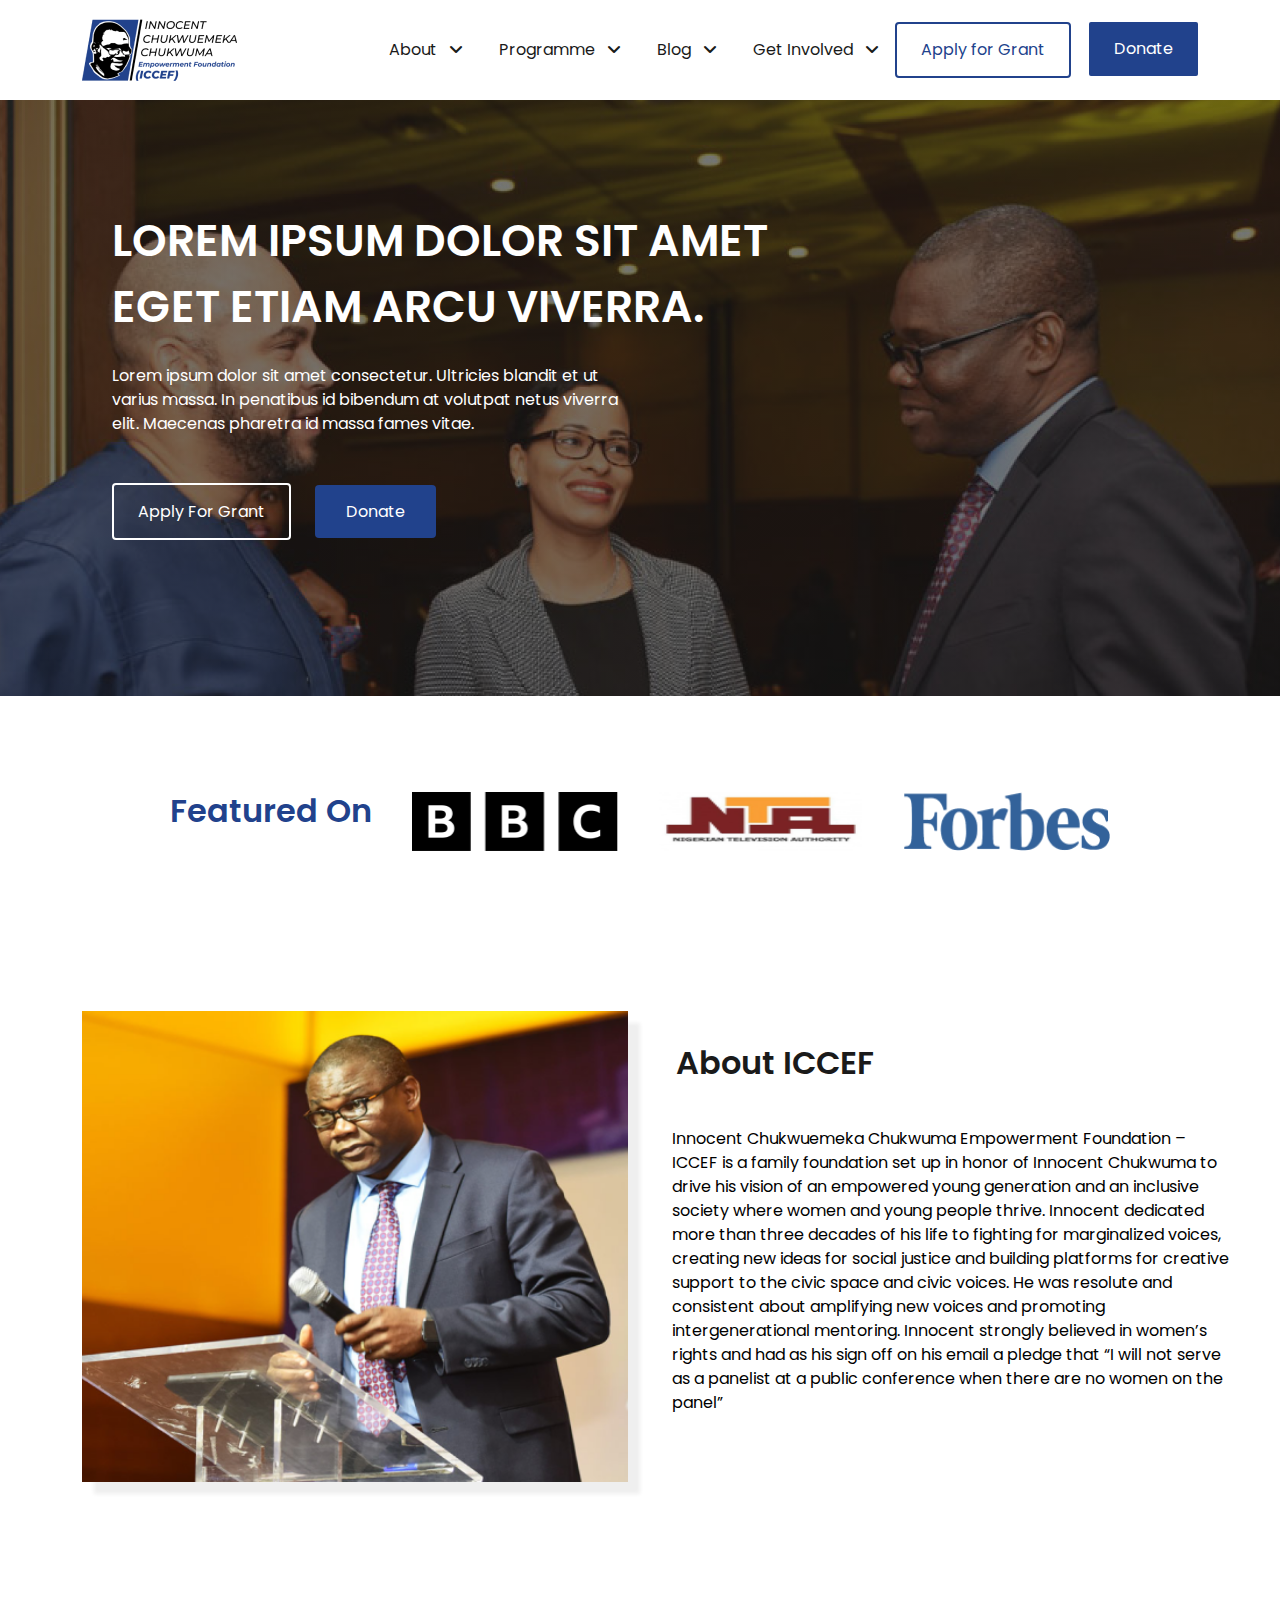
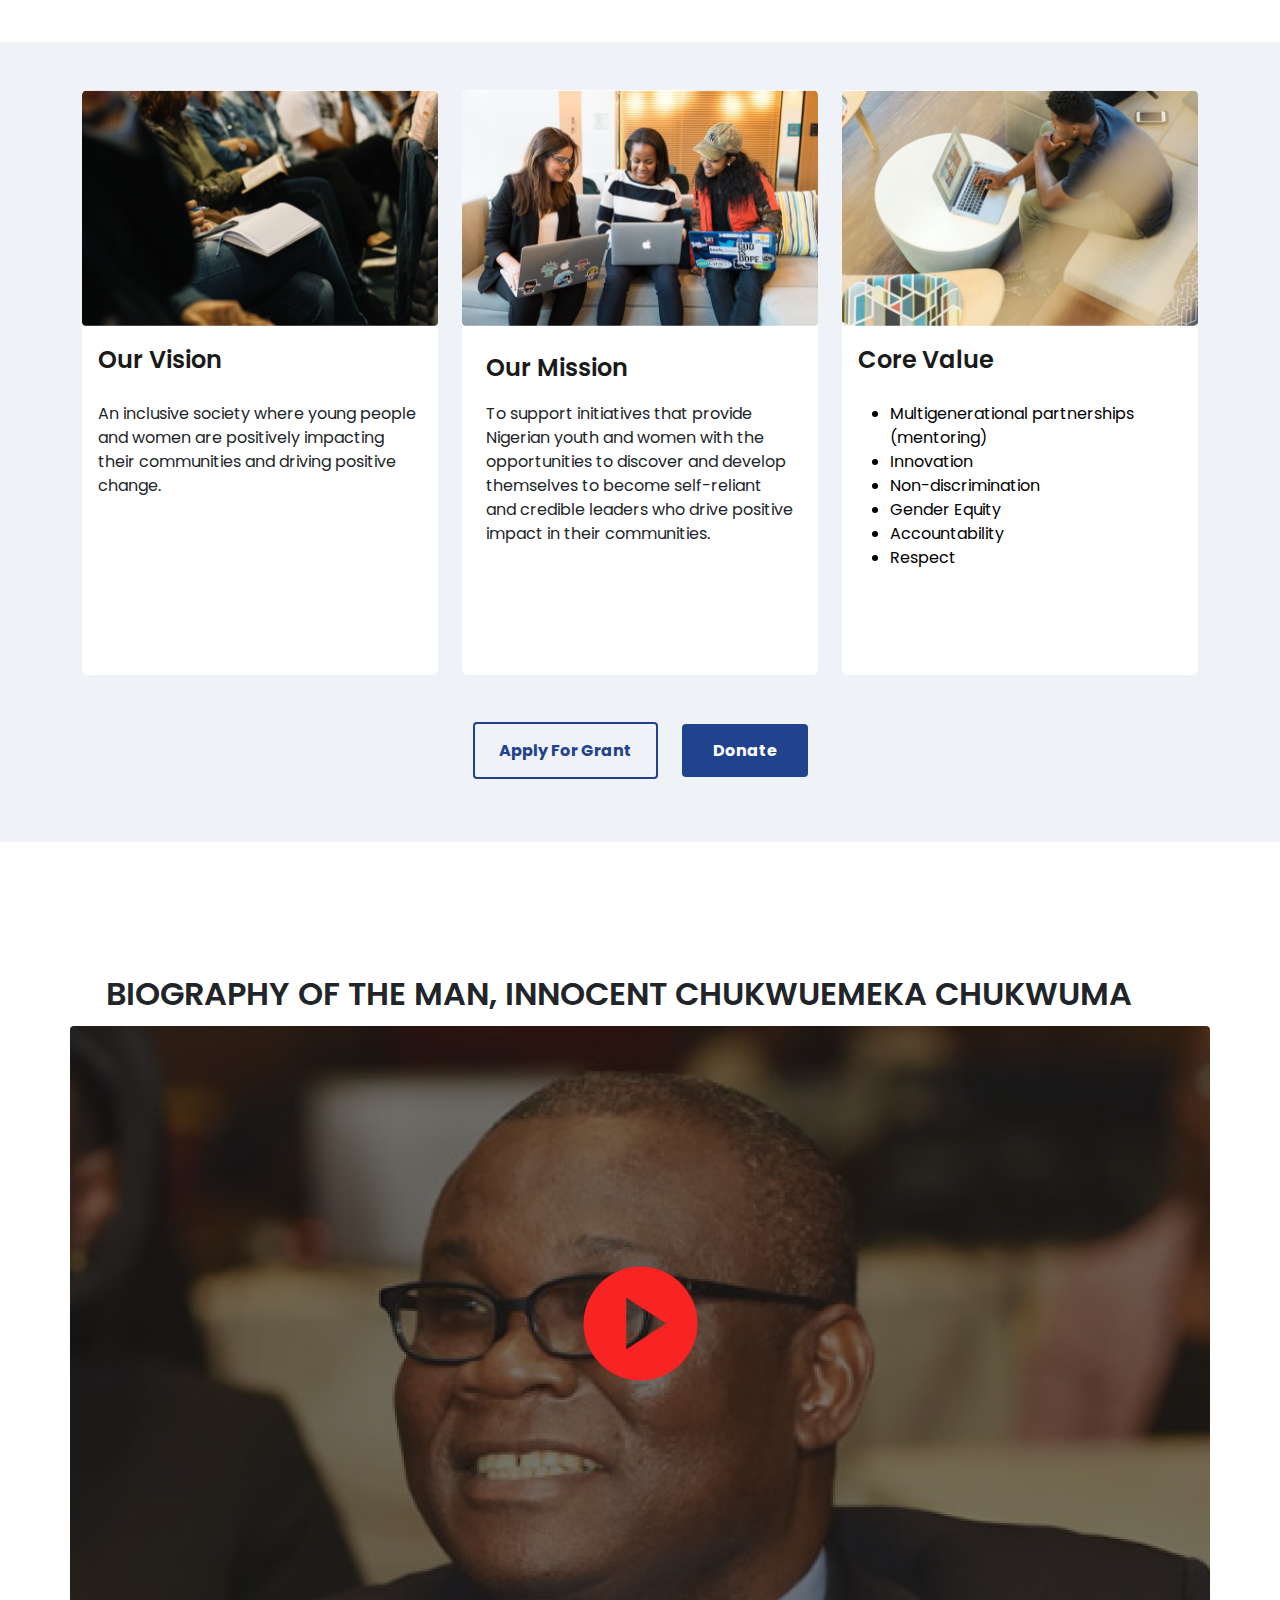
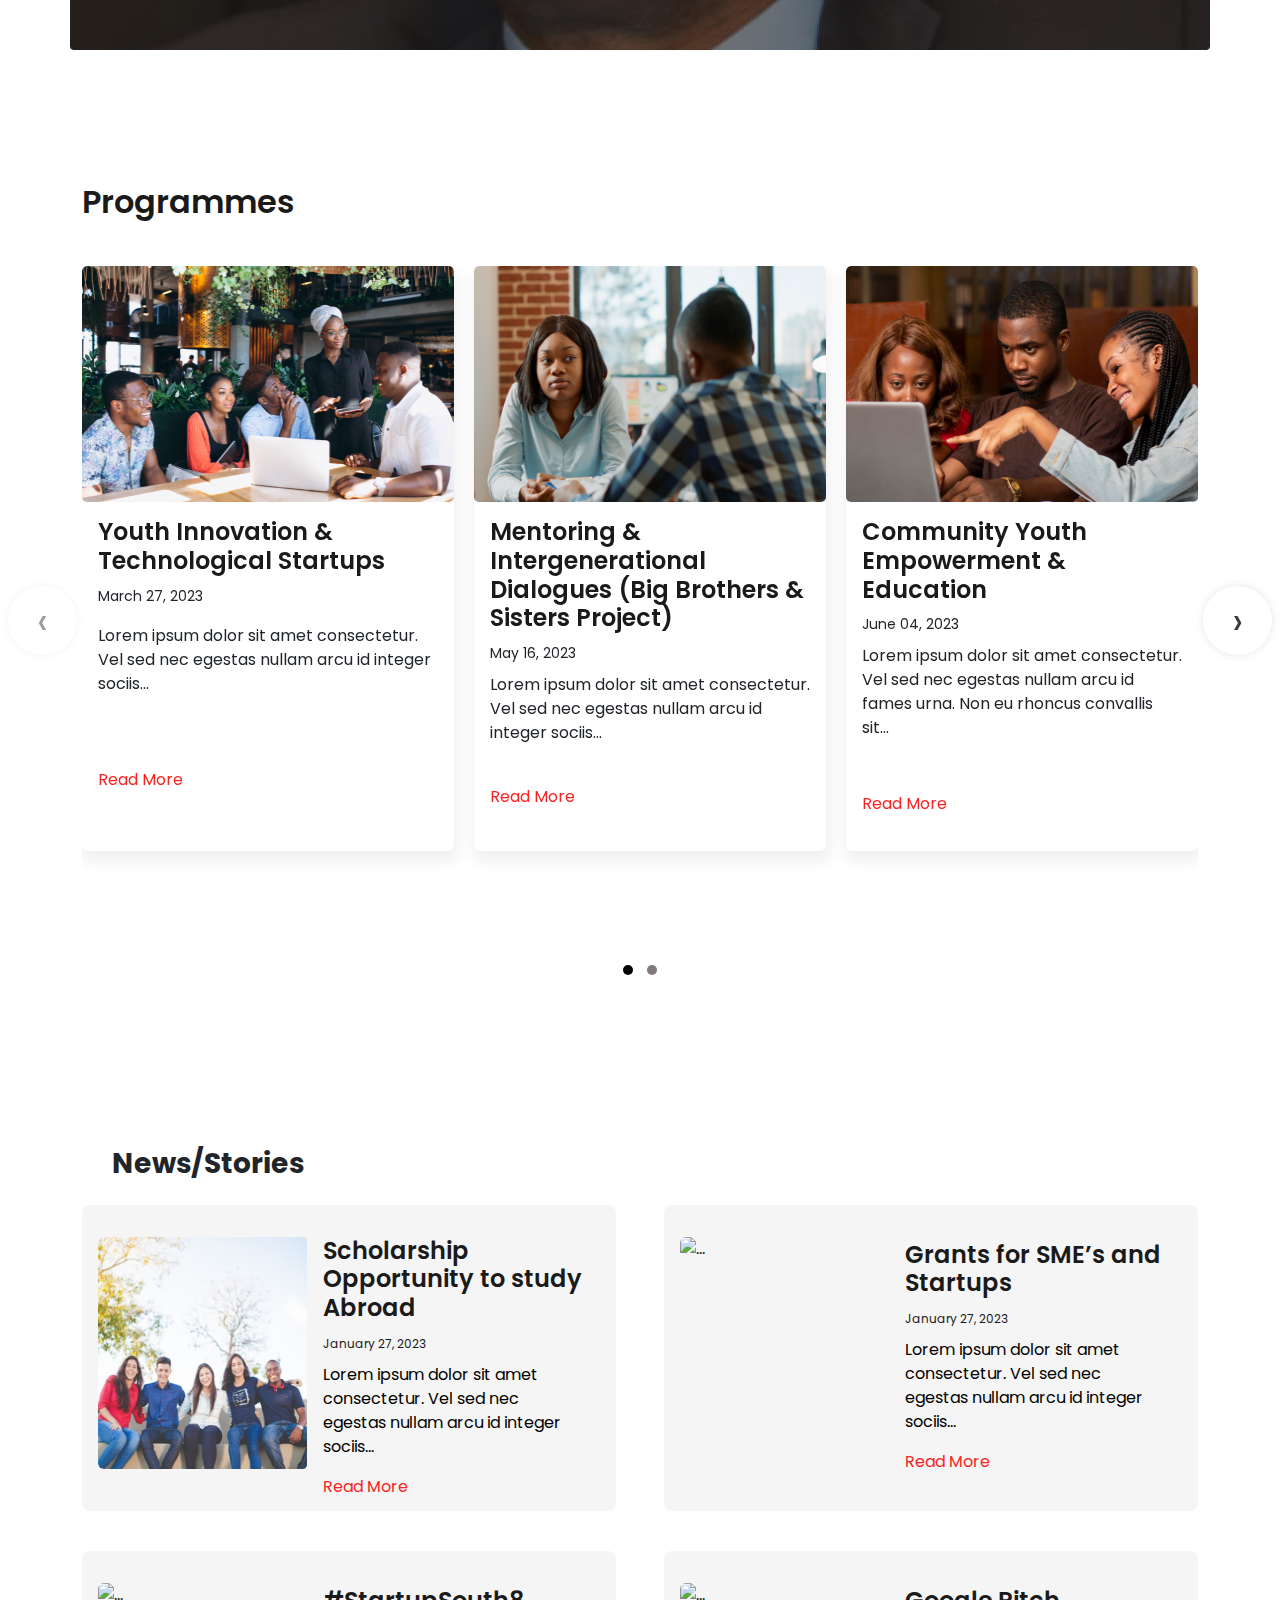
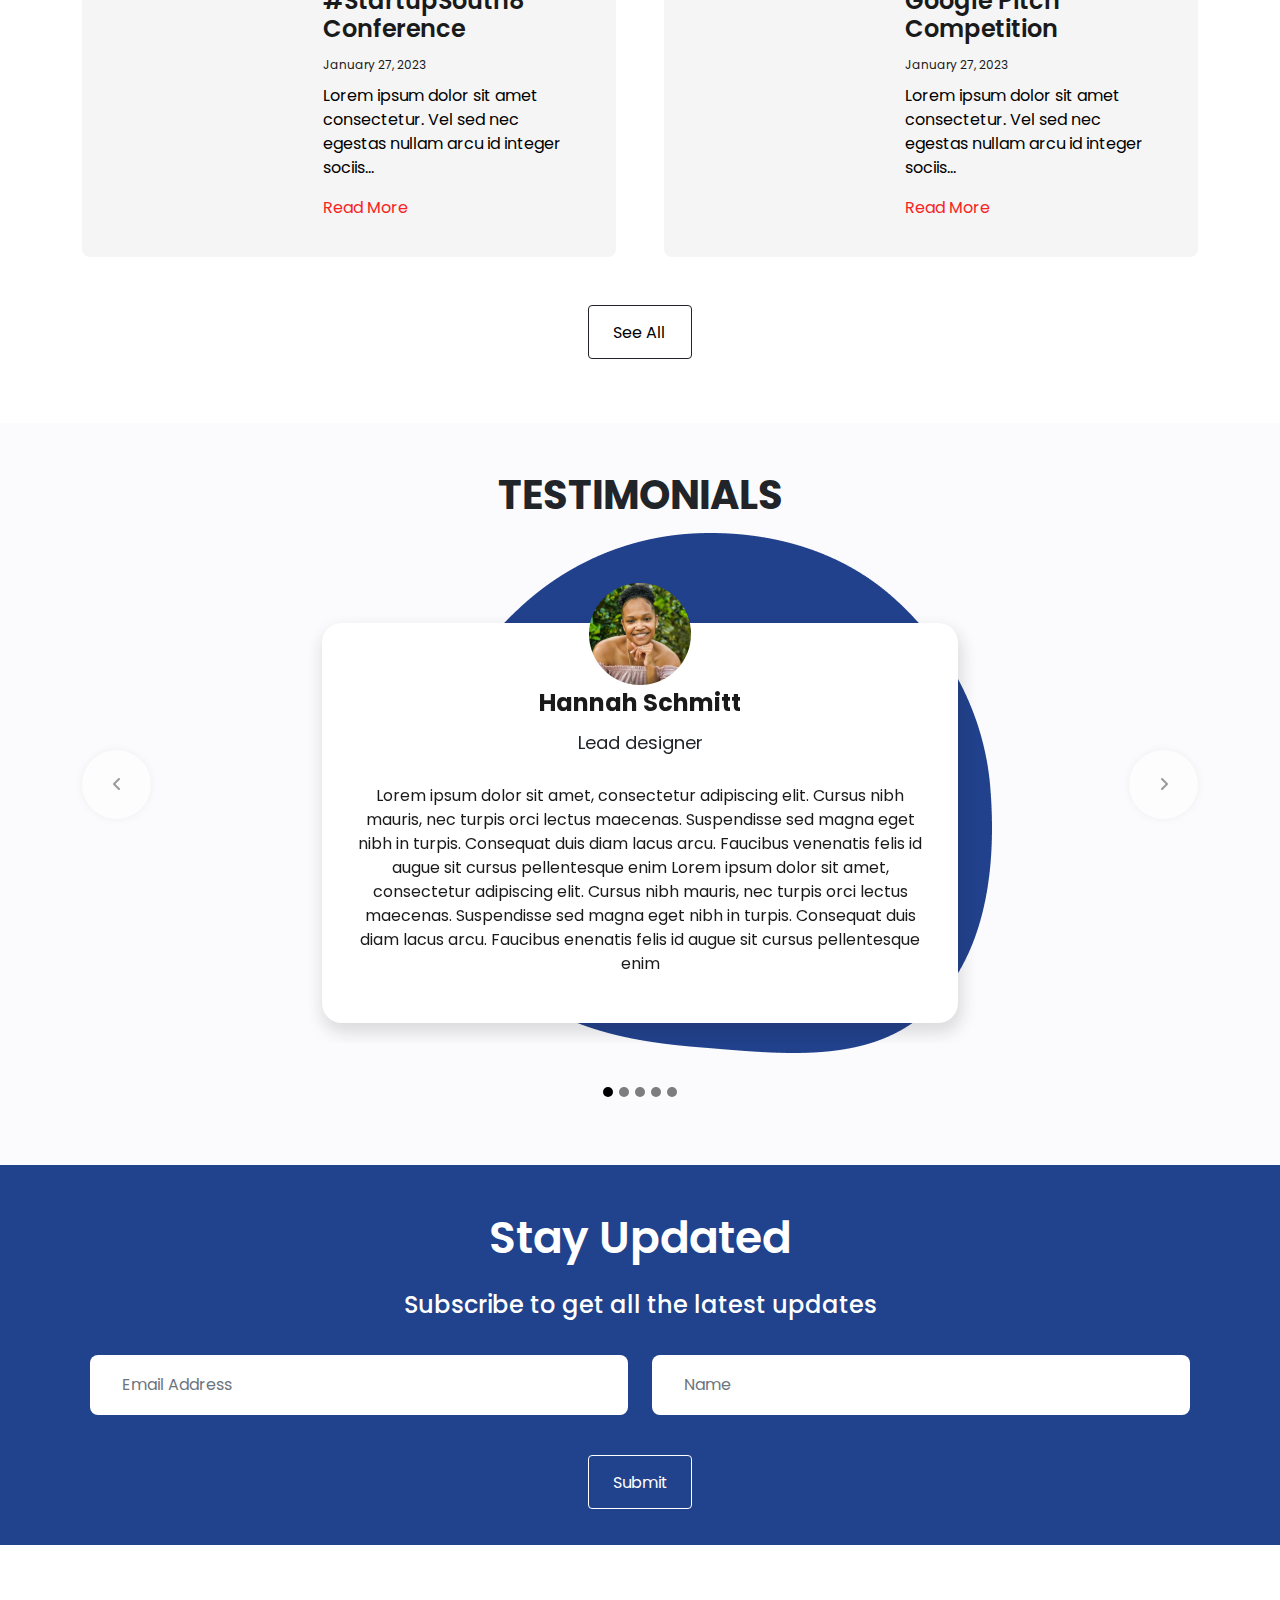
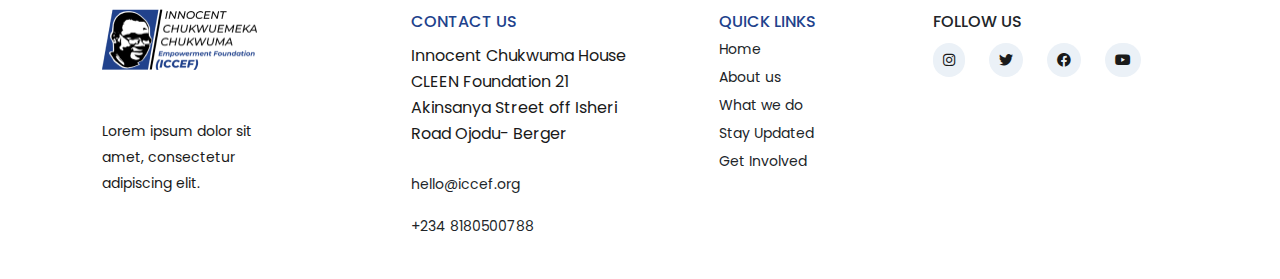
==== index.html @ 619a5118 "Files added" ====
<!DOCTYPE html>
<html lang="en">

<head>
  <meta charset="UTF-8">
  <meta http-equiv="X-UA-Compatible" content="IE=edge">
  <meta name="viewport" content="width=device-width, initial-scale=1.0">
  <!-- bootstrap_css -->
  <link rel="stylesheet" href="boots/bootstrap.min.css">
  <!-- font_awesome -->
  <link rel="stylesheet" href="Font_6/css/all.min.css">
  <!-- animate_css -->
  <link rel="stylesheet" href="boots/animate.min.css">
  <!-- Css -->
  <link rel="stylesheet" href="css/style.css">
  <!-- owl/carousel-theme -->
  <link rel="stylesheet"
    href="https://cdnjs.cloudflare.com/ajax/libs/OwlCarousel2/2.3.4/assets/owl.theme.default.min.css">
  <!-- owl/carousel -->
  <link rel="stylesheet" href="css/owl.carousel.min.css">
  <title>_ICCEF_Homepage</title>
</head>

<body>
  <!-- header/navbar -->
  <header class="d-lg-block d-none">
    <nav class="navbar navbar-expand-lg navigation_bar bg-white fixed-top">
      <div class="container">
        <a href="index.html" class="navbar-brand"><img src="Images/ICCEF LOGO 1.png" alt=""></a>
        <button class="navbar-toggler hover-none" id="navbar_toggle"  type="button" data-bs-toggle="collapse" data-bs-target="#navbarNav"
          aria-controls="navbarNav" aria-expanded="false" aria-label="Toggle navigation">
          <span class="fa fa-bars"></span>
        </button>
        <div class="collapse navbar-collapse" id="navbarNav">
          <ul class="navbar-nav ms-auto">
            <li class="nav-item navbar_dropdown">
              <a class="nav-link" aria-current="page" href="#">About <span><i class="fa fa-angle-down ms-2"></i></span></a>
              <ul class="dropdowns" id="About_Iccef">
                <a href="html files/about.html" class="nav">About ICCEF</a>
                <hr>
                <a href="html files/The man.html" class="">The Man Innocent Chukwuemeka Chukwuma</a>
                <hr>
                <a href="html files/Team.html"> Our Team</a>
              </ul>
            </li>
            <li class="nav-item navbar_dropdown nav-items">
              <a class="nav-link" href="#">Programme <span><i class="fa fa-angle-down ms-2"></i></span></a>
              <ul class="dropdowns" id="Programme_Iccef">
                <a href="html files/youth.html">
                  Youth Innovation and Technological Startups
                </a>
                <hr>
                <a href="html files/Intergeneral.html">
                  Mentoring & Intergenerational Dialogues (Big Brothers & Sisters Project)
                </a>
                <hr>
                <a href="html files/community_youth.html">
                  Community Youth Empowerment & Education
                </a>
                <hr>
                <a href="html files/daughter_project.html">
                  Our Daughters Project
                </a>
                <hr>
                <a href="html files/legacy_project.html">Legacy Projects</a>
              </ul>
            </li>
            <li class="nav-item navbar_dropdown nav-items">
              <a class="nav-link" href="#">Blog <span><i class="fa fa-angle-down ms-2"></i></span></a>
              <ul class="dropdowns" id="Blog_Iccef">
                <a href="html files/stories.html">News/Stories</a>
                <hr>
                <a href="html files/Events.html">Events</a>
                <hr>
                <a href="html files/opportunity.html">Opportunity</a>
                <hr>
                <a href="html files/writings by innocent.html">Writings by <br> Innocent Chukwuemeka Chukwuma</a>
              </ul>
            </li>
            <li class="nav-item navbar_dropdown">
              <a class="nav-link me-2" href="#">Get Involved <span><i class="fa fa-angle-down ms-2"></i></span></a>
              <ul class="dropdowns" id="Get-Involved_Iccef">
                <a href="html files/mentorship.html">As a Mentor</a>
                <hr>
                <a href="#">As a Partner</a>
                <hr>
                <a href="#">Volunteer</a>
              </ul>
            </li>
            <li class="nav-item ">
              <a class=" nav-bt btn" href="#">Apply for Grant</a>
            </li>
            <li class="nav-item">
              <a class="text-white nav_bt btn" href="#">Donate</a>
            </li>
          </ul>
        </div>
      </div>
    </nav>
  </header>

  <header class="d-block d-lg-none">
    <nav class="navbar navbar-expand-lg nav_navigation bg-white fixed-top">
      <div class="container">
        <a href="index.html" class="navbar-brand"><img src="Images/ICCEF LOGO 1.png" alt=""></a>
        <!-- <button class="navbar-toggler" type="button" data-bs-toggle="collapse" data-bs-target="#navbarNav"
          aria-controls="navbarNav" aria-expanded="false" aria-label="Toggle navigation"> -->
          <span class="fa fa-bars navbar-toggler" onclick="changeIcon(this)" data-bs-toggle="collapse" data-bs-target="#navbarNav"
          aria-controls="navbarNav" aria-expanded="false" aria-label="Toggle navigation"></span>
        <!-- </button> -->
        <div class="collapse navbar-collapse accordion" id="navbarNav">
          <div class="navbar-nav text-center accordion_content">
            <div class="accordion_title">
              <a class="nav-link" aria-current="page" href="#" style="color: #21428C;">About</a>
            </div>
            <div class="text-center" id="about_accordion">
              <a href="html files/about.html" class="nav-content-link fw-bold">About ICCEF</a>
              <a href="html files/The man.html" class="nav-content-link fw-bold">The Man Chukwuemeka Chukwuma</a>
              <a href="html files/Team.html" class="nav-content-link fw-bold">Our Team</a>
            </div>
          </div>
          <div class="navbar-nav text-center accordion_content">
            <div class="accordion_title">
              <a class="nav-link" aria-current="page" href="#" style="color: #21428C;">Programme</a>
            </div>
            <div class="text-center" id="programme_accordion">
              <a href="html files/youth.html" class="nav-content-link fw-bold pt-0">Youth Innovation and Technological Startups</a>
              <a href="html files/Intergeneral.html" class="nav-content-link fw-bold">
                Mentoring & Intergenerational Dialogues <br> (Big Brothers & Sisters Project)
              </a>
              <a href="html files/community_youth.html" class="nav-content-link fw-bold">Community Youth Empowerment & Education</a>
              <a href="html files/daughter_project.html" class="nav-content-link fw-bold">Our Daughters Project</a>
              <a href="html files/legacy_project.html" class="nav-content-link fw-bold">Legacy Projects</a>
            </div>
          </div>
          <div class="navbar-nav text-center accordion_content">
            <div class="accordion_title">
              <a class="nav-link" aria-current="page" href="#" style="color: #21428C;">Blog</a>
            </div>
            <div class="text-center" id="blog_accordion">
              <a href="html files/stories.html" class="nav-content-link fw-bold">News/Stories</a>
              <a href="html files/Events.html" class="nav-content-link fw-bold">Events</a>
              <a href="html files/opportunity.html" class="nav-content-link fw-bold">Opportunity</a>
              <a href="html files/writings by innocent.html" class="nav-content-link fw-bold"> Writings by Innocent  ChukwuemekaChukwuma</a>
            </div>
          </div>
          <div class="navbar-nav text-center accordion_content">
            <div class="accordion_title">
              <a class="nav-link" aria-current="page" href="#" style="color: #21428C;">Get Involved</a>
            </div>
            <div class="text-center" id="getInvolved_accordion">
              <a href="html files/mentorship.html" class="nav-content-link fw-bold">As a Mentor</a>
              <a href="#" class="nav-content-link fw-bold">As a Partner</a>
              <a href="#" class="nav-content-link fw-bold">Volunteer</a>
            </div>
          </div>
          <div>
              <a class="nav-link nav-btn btn" href="#">Apply for Grant</a>
          </div>
          <div>
            <a class="nav-link text-white nav_btn btn" href="#">Donate</a>
          </div>
        </div>
      </div>
    </nav>
  </header>


  <!-- section/home -->
  <section id="home">
    <h1 class="pb-3">Lorem ipsum dolor sit amet Eget etiam arcu viverra. </h1>
    <p>
      Lorem ipsum dolor sit amet consectetur. Ultricies blandit et ut varius massa. In penatibus id bibendum at volutpat
      netus viverra elit. Maecenas pharetra id massa fames vitae.
    </p>
    <div class="btn_div_content">
      <a href="#" class="btn_div text-white" style="border: 2px solid #fff; box-sizing: border-box;">Apply For Grant</a>
      <a href="#" class="btn_di text-white">Donate</a>
    </div>
  </section>


  <!-- section/about -->
  <section id="feature_sction">
    <div class="container">
      <div class="row">
        <div class="col-lg-12">
          <div class=" d-lg-flex justify-content-center features_img">
            <h5 class="">Featured On </h5>
            <img src="Images/image 5.png" id="bbc" alt="">
            <img src="Images/image 6.png" id="nta" alt="">
            <img src="Images/image 7.png" id="forbe" alt="">
          </div>
        </div>
      </div>
    </div>
  </section>


  <section id="about">
    <h1 class="p-lg-4 about-2 d-lg-none d-block">About ICCEF</h1>
    <div class="container">
      <div class="row">
        <div class="col-lg-6 d-lg-block d-none">
          <img src="Images/Innocent-Chukwuma-3 1.png" alt="" class="img-fluid chukwuma">
        </div>
        <div class="col-lg-6 pt-1 mt-0">
          <h1 class="p-lg-4 about-2 d-lg-block d-none">About ICCEF</h1>
          <p class="pt-2">
            Innocent Chukwuemeka Chukwuma Empowerment Foundation – ICCEF is a family foundation set up in honor of
            Innocent Chukwuma to drive his vision of an empowered young generation and an inclusive society where women
            and young people thrive. Innocent dedicated more than three decades of his life to fighting for marginalized
            voices, creating new ideas for social justice and building platforms for creative support to the civic space
            and civic voices. He was resolute and consistent about amplifying new voices and promoting intergenerational
            mentoring. Innocent strongly believed in women’s rights and had as his sign off on his email a pledge that
            “I will not serve as a panelist at a public conference when there are no women on the panel”
          </p>
        </div>
      </div>
    </div>
  </section>


  <!-- section/blog -->
  <section id="blog">
    <div class="container">
      <div class="row justify-content-center gy-3">
        <div class="col-lg-4 blog_card">
          <div class="card shadow-lg-none card-blog" id="card">
           <div class="card-img">
            <img src="Images/blog 1.png" class="card-img-top" alt="...">
            <div class="empty_empty_content"></div>
           </div>
            <div class="card-body card-text_title">
              <h5 class="card-title">Our Vision</h5>
              <p class="card-text pt-3 mb-3">
                An inclusive society where young people and women are positively impacting their communities and driving
                positive change.
              </p>
            </div>
          </div>
        </div>
        <div class="col-lg-4 blog_card">
          <div class="card shadow-lg-none card-blog" id="card">
           <div class="card-img">
            <img src="Images/blog 2.png" class="card-img-top" alt="...">
            <div class="empty_empty_content"></div>
           </div>
            <div class="card-body p-4">
              <h5 class="card-title">Our Mission</h5>
              <p class="card-text pt-lg-2">
                To support initiatives that provide Nigerian youth and women with the opportunities to discover and
                develop themselves to become self-reliant and credible leaders who drive positive impact in their
                communities.
              </p>
            </div>
          </div>
        </div>
        <div class="col-lg-4 blog_card">
          <div class="card shadow-lg-none card-blog" id="card">
           <div class="card-img">
            <img src="Images/blog 3.png" class="card-img-top" alt="...">
            <div class="empty_empty_content"></div>
           </div>
            <div class="card-body p-3">
              <h5 class="card-title">Core Value</h5>
              <ul class="pt-3">
                <li>Multigenerational partnerships (mentoring)</li>
                <li> Innovation</li>
                <li>Non-discrimination</li>
                <li>Gender Equity</li>
                <li>Accountability</li>
                <li>Respect</li>
              </ul>
            </div>
          </div>
        </div>
      </div>
      <div class="btn_div_content btn_contain text-center" id="medium_blog">
        <a href="#" class="btn_div fw-bold" style="border: 2px solid #21428C; color: #21428C;">Apply For Grant</a>
        <a href="#" class="btn_di text-white fw-bold">Donate</a>
      </div>
    </div>
  </section>

  
  <!-- section/bio -->
  <section id="bio">
    <h1>Biography of THE MAN, Innocent Chukwuemeka Chukwuma</h1>
    <div class="container">
      <div class="row bio-row">
        <div class="col-lg-12 bio_bg">
          <a href="#"><img src="Images/Vector.png" alt=""></a>
        </div>
      </div>
    </div>
  </section>


  <!-- section/programme -->
  <section id="programme" class="d-lg-none d-md-none d-block mb-0 pb-0">
    <h2>Programmes</h2>
    <div class="container">
      <div class="row gy-3 programme_card_section ">
        <div class="col-lg-4 blog_card">
          <div class="card" id="crd">
            <img src="Images/youth.png" class="card-img-top" alt="...">
            <div class="card-body p-3">
              <h5 class="card-title">Youth Innovation & Technological Startups</h5>
              <small class="pt-3">March 27, 2023</small>
              <p class="card-text pt-3 mb-5 pb-4">
                Lorem ipsum dolor sit amet consectetur. Vel sed nec egestas nullam arcu id integer sociis...
              </p>
              <a href="#">Read More</a>
            </div>
          </div>
        </div>
        <div class="col-lg-4 blog_card">
          <div class="card" id="crd">
            <img src="Images/mentoring.png" class="card-img-top" alt="...">
            <div class="card-body p-3">
              <h5 class="card-title">Mentoring & Intergenerational Dialogues (Big Brothers & Sisters Project)</h5>
              <small class="pt-2">May 16, 2023</small>
              <p class="card-text pt-2 mb-4 pb-0">
                Lorem ipsum dolor sit amet consectetur. Vel sed nec egestas nullam arcu id integer sociis...
              </p>
              <a href="#">Read More</a>
            </div>
          </div>
        </div>
        <div class="col-lg-4 blog_card">
          <div class="card" id="crd">
            <img src="Images/community_.png" class="card-img-top" alt="...">
            <div class="card-body p-3">
              <h5 class="card-title">Community Youth Empowerment & Education</h5>
              <small class="pt-2">June 04, 2023</small>
              <p class="card-text pt-2 lore">
                Lorem ipsum dolor sit amet consectetur. Vel sed nec egestas nullam arcu id fames urna. Non eu rhoncus
                convallis sit...
              </p>
              <a href="#">Read More</a>
            </div>
          </div>
        </div>
        <div class="col-lg-4 blog_card">
          <div class="card" id="crd">
            <img src="Images/daughter.png" class="card-img-top" alt="...">
            <div class="card-body p-3">
              <h5 class="card-title">Our Daughters <br> Project</h5>
              <small class="pt-3">March 27, 2023</small>
              <p class="card-text pt-3 mb-5 pb-4">
                Lorem ipsum dolor sit amet consectetur. Vel sed nec egestas nullam arcu id integer sociis...
              </p>
              <a href="#">Read More</a>
            </div>
          </div>
        </div>
        <div class="col-lg-4 blog_card">
          <div class="card" id="crd">
            <img src="Images/legacy.png" class="card-img-top" alt="...">
            <div class="card-body p-3">
              <h5 class="card-title">Legacy Projects</h5>
              <small class="pt-3">March 27, 2023</small>
              <p class="card-text pt-3 mb-5 pb-4">
                Lorem ipsum dolor sit amet consectetur. Vel sed nec egestas nullam arcu id integer sociis...
              </p>
              <a href="#">Read More</a>
            </div>
          </div>
        </div>
      </div>
    </div>
  </section>


  <section class="d-none d-lg-block d-md-block mt-3" id="prog">
    <div class="container my-5">
    <h2>Programmes</h2>
      <div class="row">
        <div class="owl-carousel owl-theme">
          <div class="item ms-lg-0">
            <!-- <div class="col-lg-4"> -->
            <div class="card" id="crd">
              <div class="card-img">
                <img src="Images/youth.png" class="card-img-top" alt="...">
                <div class="empty_empty_content"></div>
              </div>
              <div class="card-body p-3">
                <h5 class="card-title">Youth Innovation & Technological Startups</h5>
                <small class="pt-3">March 27, 2023</small>
                <p class="card-text pt-3 mb-5 pb-5 mb-md-4">
                  Lorem ipsum dolor sit amet consectetur. Vel sed nec egestas nullam arcu id integer sociis...
                </p>
                <a href="#">Read More</a>
              </div>
            </div>
            <!-- </div> -->
          </div>
          <div class="item">
            <!-- <div class="col-lg-4"> -->
            <div class="card" id="crd">
              <div class="card-img">
                <img src="Images/mentoring.png" class="card-img-top" alt="...">
                <div class="empty_empty_content"></div>
              </div>
              <div class="card-body p-3">
                <h5 class="card-title">Mentoring & Intergenerational Dialogues (Big Brothers & Sisters Project)</h5>
                <small class="pt-2">May 16, 2023</small>
                <p class="card-text pt-2 mb-lg-4 pb-lg-3 mb-md-3">
                  Lorem ipsum dolor sit amet consectetur. Vel sed nec egestas nullam arcu id integer sociis...
                </p>
                <a href="#">Read More</a>
              </div>
            </div>
            <!-- </div> -->
          </div>
          <div class="item">
            <!-- <div class="col-lg-4"> -->
            <div class="card" id="crd">
              <div class="card-img">
                <img src="Images/community_.png" class="card-img-top" alt="...">
                <div class="empty_empty_content"></div>
              </div>
              <div class="card-body p-3">
                <h5 class="card-title">Community Youth Empowerment & Education</h5>
                <small class="pt-2">June 04, 2023</small>
                <p class="card-text pt-2 lore pb-1 mb-lg-5 mb-md-5">
                  Lorem ipsum dolor sit amet consectetur. Vel sed nec egestas nullam arcu id fames urna. Non eu rhoncus
                  convallis sit...
                </p>
                <a href="#">Read More</a>
              </div>
            </div>
            <!-- </div> -->
          </div>
          <div class="item">
            <!-- <div class="col-lg-4"> -->
            <div class="card" id="crd">
             <div class="card-img">
              <img src="Images/daughter.png" class="card-img-top" alt="...">
              <div class="empty_empty_content"></div>
             </div>
              <div class="card-body p-3">
                <h5 class="card-title">Our Daughters Project</h5>
                <small class="pt-4">March 27, 2023</small>
                <p class="card-text pt-4 mb-lg-5 pb-md-5 pb-lg-5">
                  Lorem ipsum dolor sit amet consectetur. Vel sed nec egestas nullam arcu id integer sociis...
                </p>
                <a href="#" class="pt-md-5 mt-md-5">Read More</a>
              </div>
            </div>
            <!-- </div> -->
          </div>
          <div class="item">
            <!-- <div class="col-lg-4"> -->
            <div class="card" id="crd">
             <div class="card-img">
              <img src="Images/legacy.png" class="card-img-top" alt="...">
              <div class="empty_empty_content"></div>
             </div>
              <div class="card-body p-3">
                <h5 class="card-title">Legacy Projects</h5>
                <small class="pt-3">March 27, 2023</small>
                <p class="card-text pt-4 mb-lg-5 pb-lg-5 mid">
                  Lorem ipsum dolor sit amet consectetur. Vel sed nec egestas nullam arcu id integer sociis...
                </p>
                <a href="#">Read More</a>
              </div>
            </div>
            <!-- </div> -->
          </div>
        </div>
      </div>
    </div>
  </section>


  <!-- section/stories -->
  <section id="stories">
    <h3 class="fw-bold mb-4">News/Stories</h3>
    <div class="container">
      <div class="row gy-2 gx-lg-5">
        <div class="col-lg-6 col-md-6 col-sm-12 col-xs-12 blog_card">
          <div class="card p-3 shadow-none" id="ced">
            <div class="row g-0">
              <div class="col-lg-5">
                  <div class="card-img">
                    <img src="Images/stories_1.png" class="img-fluid rounded-start mt-3 image_1" alt="...">
                    <div class="empty_empty_content"></div>
                  </div>
              </div>
              <div class="col-lg-7">
                <div class="card-body">
                  <h6 class="card-title"> Scholarship Opportunity to study Abroad</h6>
                  <small class="pt-1">January 27, 2023</small>
                  <p class="card-text my-2 mb-3">
                    Lorem ipsum dolor sit amet consectetur. Vel sed nec egestas nullam arcu id integer sociis...
                  </p>
                  <a href="#">Read More</a>
                </div>
              </div>
            </div>
          </div>
        </div>
        <div class="col-lg-6 col-sm-12 col-md-6 col-xs-12 blog_card">
          <div class="card p-3 shadow-none" id="ced">
            <div class="row g-0">
              <div class="col-lg-5">
                <div class="card-img">
                  <img src="Images/stories_2.png" class="img-fluid rounded-start mt-3 image_1" alt="...">
                  <div class="empty_empty_content"></div>
                </div>
              </div>
              <div class="col-lg-7">
                <div class="card-body">
                  <h6 class="card-title pt-1">Grants for SME’s and Startups</h6>
                  <small class="pt-2">January 27, 2023</small>
                  <p class="card-text my-2 mb-3">
                    Lorem ipsum dolor sit amet consectetur. Vel sed nec egestas nullam arcu id integer sociis...
                  </p>
                  <a href="#">Read More</a>
                </div>
              </div>
            </div>
          </div>
        </div>
      </div>
      <div class="row mt-4 gy-3 gx-lg-5">
        <div class="col-lg-6 col-md-6 col-sm-12 col-xs-12 blog_card">
          <div class="card p-3 shadow-none" id="ced">
            <div class="row g-0">
              <div class="col-lg-5">
               <div class="card-img">
                <img src="Images/stories_3.png" class="img-fluid rounded-start mt-3 image_1" alt="...">
                <div class="empty_empty_content"></div>
               </div>
              </div>
              <div class="col-lg-7">
                <div class="card-body">
                  <h6 class="card-title pt-1"> #StartupSouth8 Conference</h6>
                  <small class="pt-2">January 27, 2023</small>
                  <p class="card-text my-2 mb-3">
                    Lorem ipsum dolor sit amet consectetur. Vel sed nec egestas nullam arcu id integer sociis...
                  </p>
                  <a href="#">Read More</a>
                </div>                                              
              </div>
            </div>
          </div>
        </div>
        <div class="col-lg-6 col-md-6 col-sm-12 col-xs-12 blog_card">
          <div class="card p-3 shadow-none" id="ced">
            <div class="row g-0">
              <div class="col-lg-5">
                <div class="card-img">
                  <img src="Images/stories_4.png" class="img-fluid rounded-start mt-3 image_1" alt="...">
                  <div class="empty_empty_content"></div>
                </div>
              </div>
              <div class="col-lg-7">
                <div class="card-body">
                  <h6 class="card-title pt-1"> Google Pitch Competition</h6>
                  <small class="pt-2">January 27, 2023</small>
                  <p class="card-text my-2 mb-3">
                    Lorem ipsum dolor sit amet consectetur. Vel sed nec egestas nullam arcu id integer sociis...
                  </p>
                  <a href="#">Read More</a>
                </div>
              </div>
            </div>
          </div>
        </div>
      </div>
      <div class="text-center pt-5 see_all">
        <a href="#" class="btn-sub btn border-dark">See All</a>
      </div>
    </div>
  </section>

  
  <!-- section/testimonials -->
  <section id="testimonials" style="position: relative;">
    <h1 class="text-center text-uppercase fw-bold">Testimonials</h1>
    <div class="container slate">
      <div id="carouselExampleIndicators" class="carousel slide" data-bs-ride="true">
        <div class="carousel-indicators">
          <button type="button" data-bs-target="#carouselExampleIndicators" id="button_carousel" data-bs-slide-to="0"
            class="active" aria-current="true" aria-label="Slide 1"></button>
          <button type="button" data-bs-target="#carouselExampleIndicators" id="button_carousel" data-bs-slide-to="1"
            aria-label="Slide 2"></button>
          <button type="button" data-bs-target="#carouselExampleIndicators" id="button_carousel" data-bs-slide-to="2"
            aria-label="Slide 3"></button>
          <button type="button" data-bs-target="#carouselExampleIndicators" id="button_carousel" data-bs-slide-to="3"
            aria-label="Slide 4"></button>
          <button type="button" data-bs-target="#carouselExampleIndicators" id="button_carousel" data-bs-slide-to="4"
            aria-label="Slide 5"></button>
        </div>
        <div class="carousel-inner">

          <div class="carousel-item active text-center caro">
            <div class="container">
              <div class="row justify-content-center">
                <div class="col-lg-8 p-1-4 bg-white" id="carousel" >
                  <div class=" vector mb-0 pb-0">
                  <img src="Images/carousel_img.png" class="d-block w-100" alt="...">
                  <h2 class="mt-0 pt-0">Hannah Schmitt</h2>
                  <h6>Lead designer</h6>
                </div>
                <p class="mx-auto mb-5 mt-0 pt-0">
                  Lorem ipsum dolor sit amet, consectetur adipiscing elit. Cursus nibh mauris, nec turpis orci lectus
                  maecenas. Suspendisse sed magna eget nibh in turpis. Consequat duis diam lacus arcu. Faucibus
                  venenatis felis id augue sit cursus pellentesque enim Lorem ipsum dolor sit amet, consectetur
                  adipiscing elit. Cursus nibh mauris, nec turpis orci lectus maecenas. Suspendisse sed magna eget nibh
                  in turpis. Consequat duis diam lacus arcu. Faucibus enenatis felis id augue sit cursus pellentesque
                  enim
                </p>
              </div>

            </div>
          </div>

        </div>
        <div class="carousel-item text-center caro">
          <div class="container">
            <div class="row justify-content-center">
              <div class="col-lg-8 p-1-4 bg-white" id="carousel" ">
                  <div class=" vector mb-0 pb-0">
                <img src="Images/carousel_img.png" class="d-block w-100" alt="...">
                <h2 class="mt-0 pt-0">Hannah Schmitt</h2>
                <h6>Lead designer</h6>
              </div>
              <p class="mx-auto mb-5 mt-0 pt-0">
                Lorem ipsum dolor sit amet, consectetur adipiscing elit. Cursus nibh mauris, nec turpis orci lectus
                maecenas. Suspendisse sed magna eget nibh in turpis. Consequat duis diam lacus arcu. Faucibus venenatis
                felis id augue sit cursus pellentesque enim Lorem ipsum dolor sit amet, consectetur adipiscing elit.
                Cursus nibh mauris, nec turpis orci lectus maecenas. Suspendisse sed magna eget nibh in turpis.
                Consequat duis diam lacus arcu. Faucibus enenatis felis id augue sit cursus pellentesque enim
              </p>
            </div>

          </div>
        </div>

      </div>
      <div class="carousel-item text-center caro">
        <div class="container">
          <div class="row justify-content-center">
            <div class="col-lg-8 p-1-4 bg-white" id="carousel" ">
                  <div class=" vector mb-0 pb-0">
              <img src="Images/carousel_img.png" class="d-block w-100" alt="...">
              <h2 class="mt-0 pt-0">Hannah Schmitt</h2>
              <h6>Lead designer</h6>
            </div>
            <p class="mx-auto mb-5 mt-0 pt-0">
              Lorem ipsum dolor sit amet, consectetur adipiscing elit. Cursus nibh mauris, nec turpis orci lectus
              maecenas. Suspendisse sed magna eget nibh in turpis. Consequat duis diam lacus arcu. Faucibus venenatis
              felis id augue sit cursus pellentesque enim Lorem ipsum dolor sit amet, consectetur adipiscing elit.
              Cursus nibh mauris, nec turpis orci lectus maecenas. Suspendisse sed magna eget nibh in turpis. Consequat
              duis diam lacus arcu. Faucibus enenatis felis id augue sit cursus pellentesque enim
            </p>
          </div>

        </div>
      </div>

    </div>

    </div>
    <button class="carousel-control-prev" type="button" data-bs-target="#carouselExampleIndicators"
      data-bs-slide="prev">
      <span><i class="fa fa-angle-left"></i></span>
      <span class="visually-hidden">Previous</span>
    </button>
    <button class="carousel-control-next" type="button" data-bs-target="#carouselExampleIndicators"
      data-bs-slide="next">
      <span><i class="fa fa-angle-right"></i></span>
      <span class="visually-hidden">Next</span>
    </button>
    <!-- -->
    </div>
    </div>
    <div class="empty_div"></div>
    </div>
  </section>


  <!-- section/updated -->
  <section id="updated" class="mt-0">
    <h1 class=" text-center pt-2">Stay Updated</h1>
    <h6 class="mt-3  text-center">Subscribe to get all the latest updates</h6>
    <div class="container">
      <form action="#" class="row pt-4 p-2">
        <div class="form-group col-md-6 col-lg-6">
          <input type="email" class="form-control p-3" placeholder="Email Address">
        </div>
        <div class="form-group col-md-6 col-lg-6 mb-3 email">
          <input type="text" class="form-control p-3" placeholder="Name">
        </div>
        <div class="col-12 mt-4">
          <button class="btn btn-sub">Submit</button>
        </div>
      </form>
    </div>
    </div>
  </section>


  <!-- footer -->
  <footer class="bg-white text-dark pt-5 pb-4">
    <div class="container text-md-left">
      <div class="row text-md-left justify-content-center">
        <div class="col-md-3 col-lg-3 col-xl-3 mx-auto mt-3">
          <img src="Images/ICCEF LOGO 1.png" alt="">
          <!-- <hr class="mb-4"> -->
          <p class="pt-5 logog">Lorem ipsum dolor sit amet, consectetur adipiscing elit.</p>
        </div>
        <div class="col-md-3 col-lg-3 col-xl-3 mx-auto mt-3">
          <h5 class="text-uppercase mb-2">Contact Us</h5>
          <!-- <hr class="mb-4"> -->
          <p class="log mb-4">
            Innocent Chukwuma House CLEEN Foundation 21 Akinsanya Street off Isheri Road Ojodu- Berger
          </p>
          <p><a href="#" class="text-dark">hello@iccef.org</a></p>
          <p><a href="#" class="text-dark">+234 8180500788</a></p>
        </div>
        <div class="col-md-2 col-lg-2 col-xl-2 mx-auto mt-3 quick">
          <h5 class="text-uppercase mb-2">Quick Links</h5>
          <p><a href="#" class="text-dark">Home</a></p>
          <p><a href="#" class="text-dark">About us</a></p>
          <p><a href="#" class="text-dark">What we do</a></p>
          <p><a href="#" class="text-dark"> Stay Updated</a> </p>
          <p><a href="#" class="text-dark">Get Involved</a></p>
        </div>
        <div class="col-md-3 col-lg-3 col-xl-3 mx-auto mt-3">
          <h5 class="text-uppercase mb-2 text-dark">Follow Us</h5>
          <div class="footer_icons_social d-flex">
            <a href="#"><i class="fa-brands fa-instagram"></i></a>
            <a href="#" class="ms-4"><i class="fa-brands fa-twitter"></i></a>
            <a href="#" class="ms-4"><i class="fa-brands fa-facebook"></i></a>
            <a href="#" class="ms-4"><i class="fa-brands fa-youtube"></i></a>
          </div>
        </div>
      </div>
    </div>
  </footer>


  <!-- bootstrap_javascript -->
  <script src="boots/bootstrap.min.js"></script>
  <script src="Javascript/jquery-3.6.4.min.js"></script>
  <script src="Javascript/owl.carousel.min.js"></script>
  <!-- Javascript -->
  <script src="Javascript/js.js"></script>
  <!-- owl/carousel -->

</body>

</html>
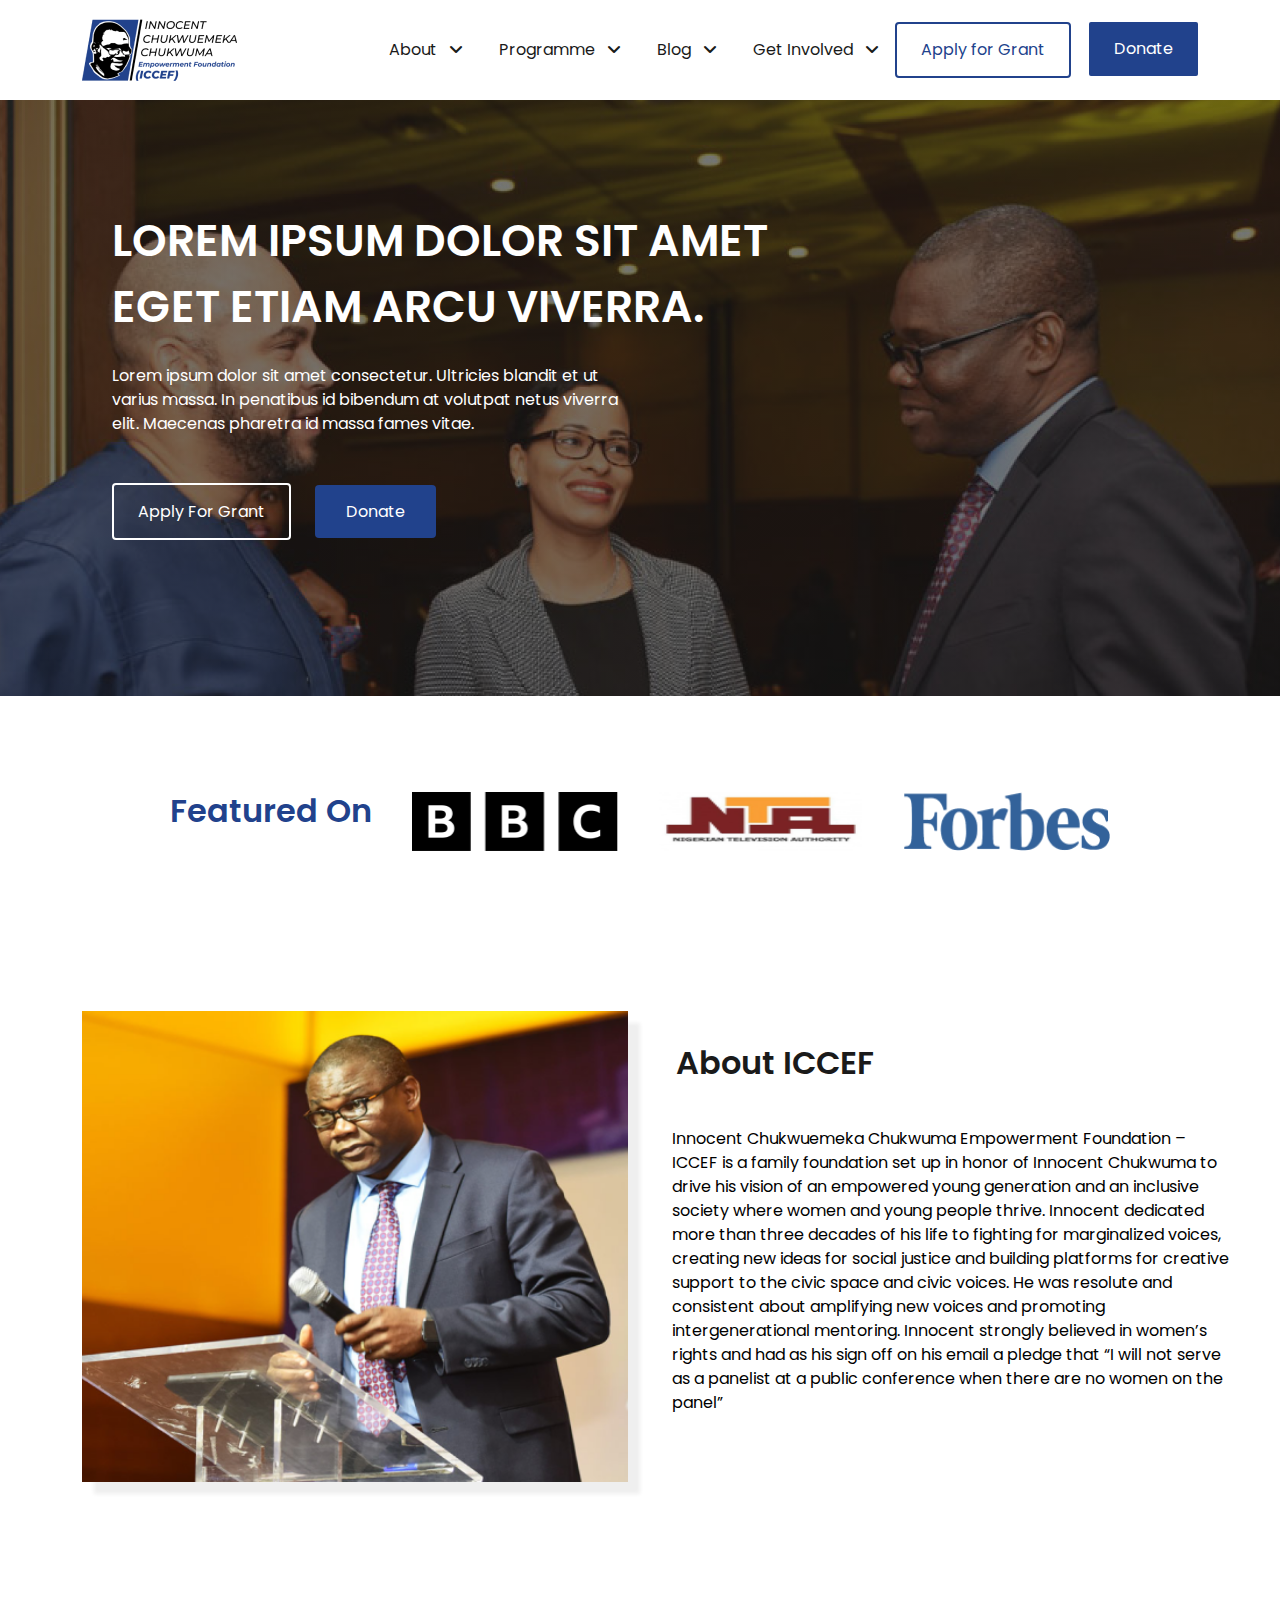
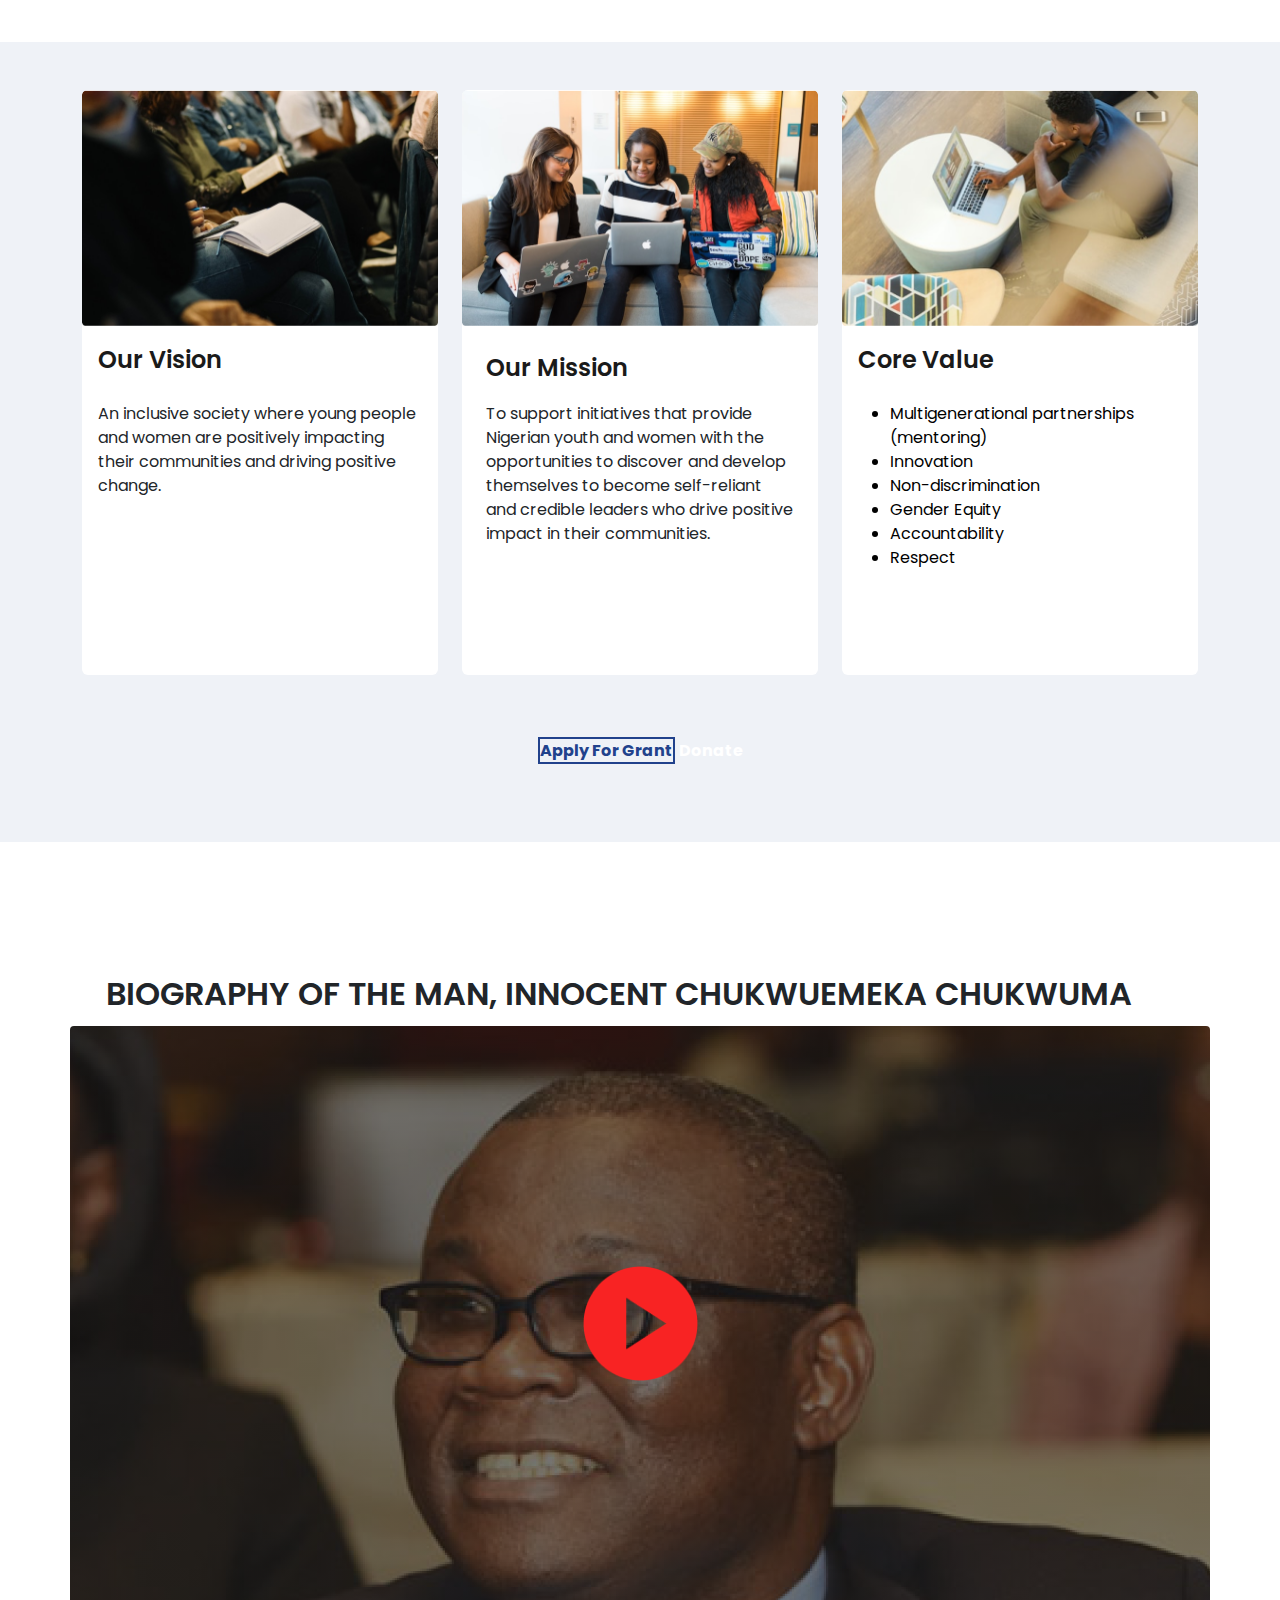
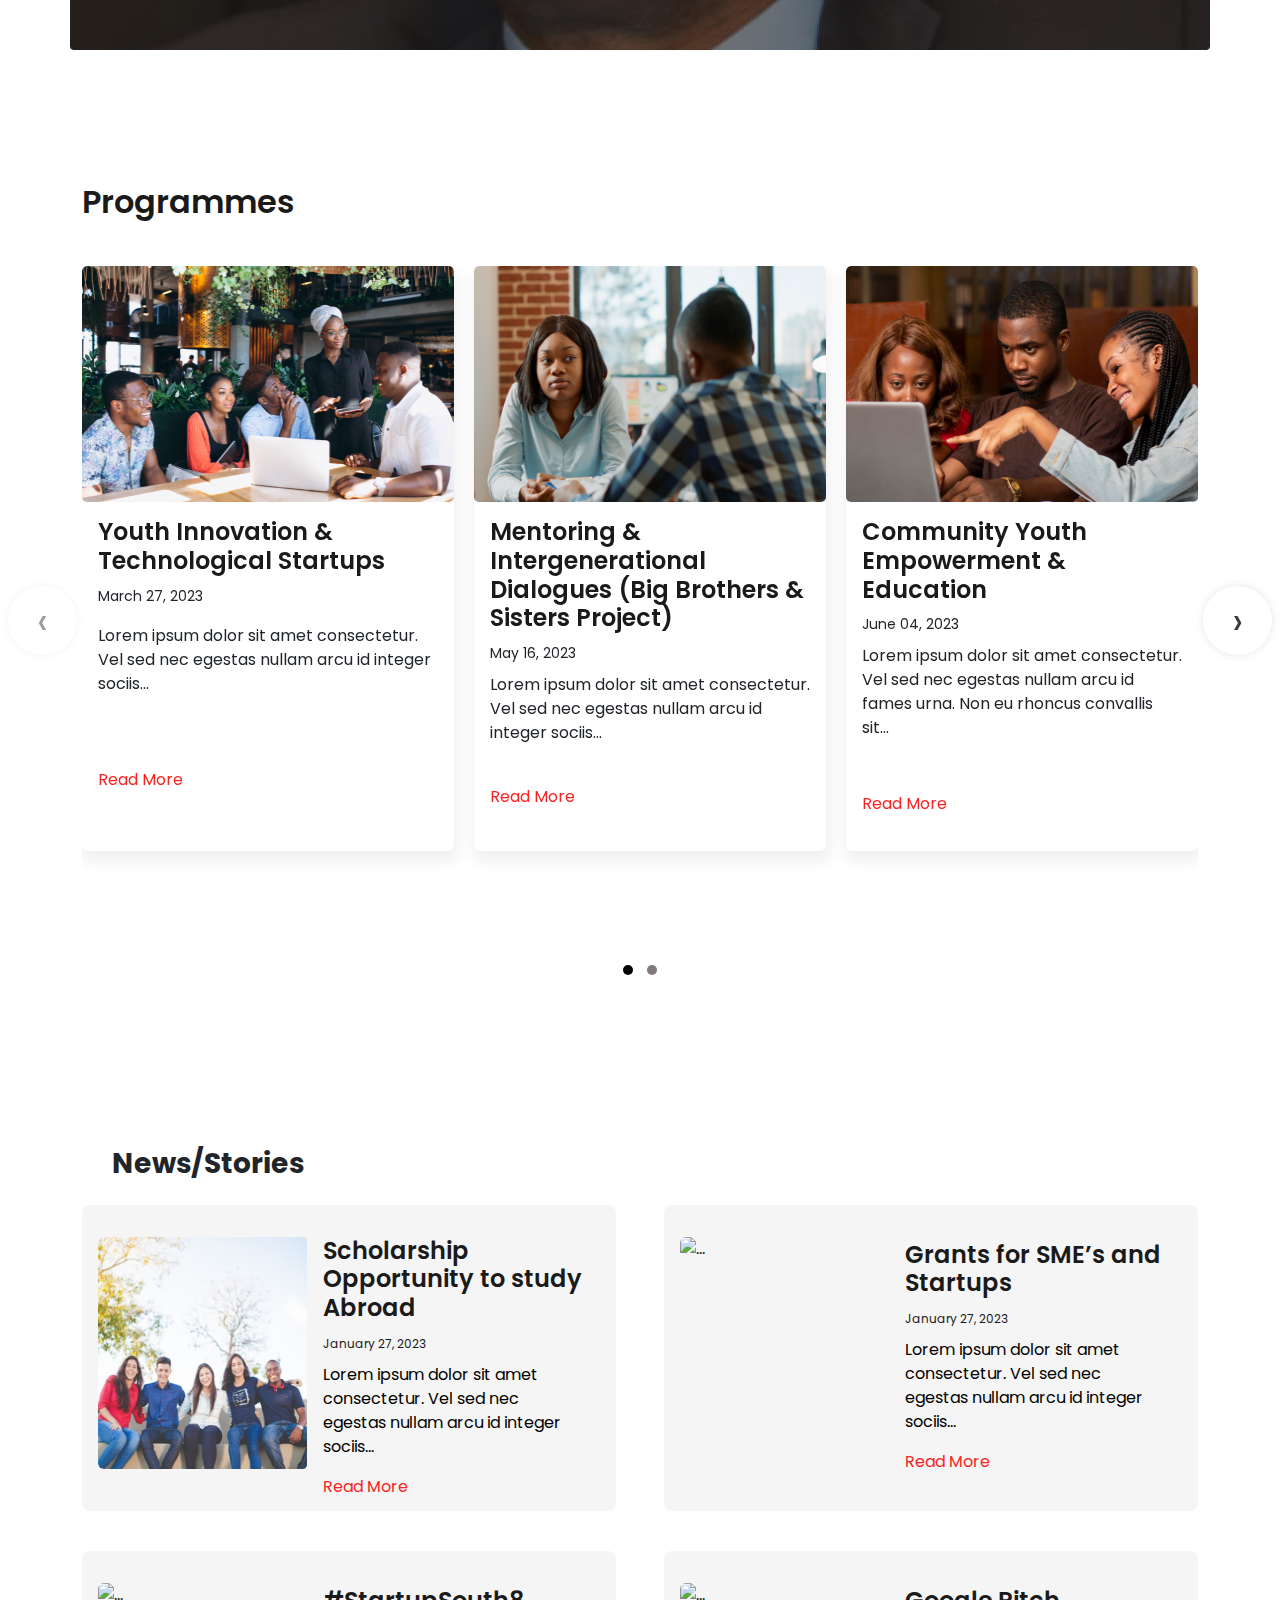
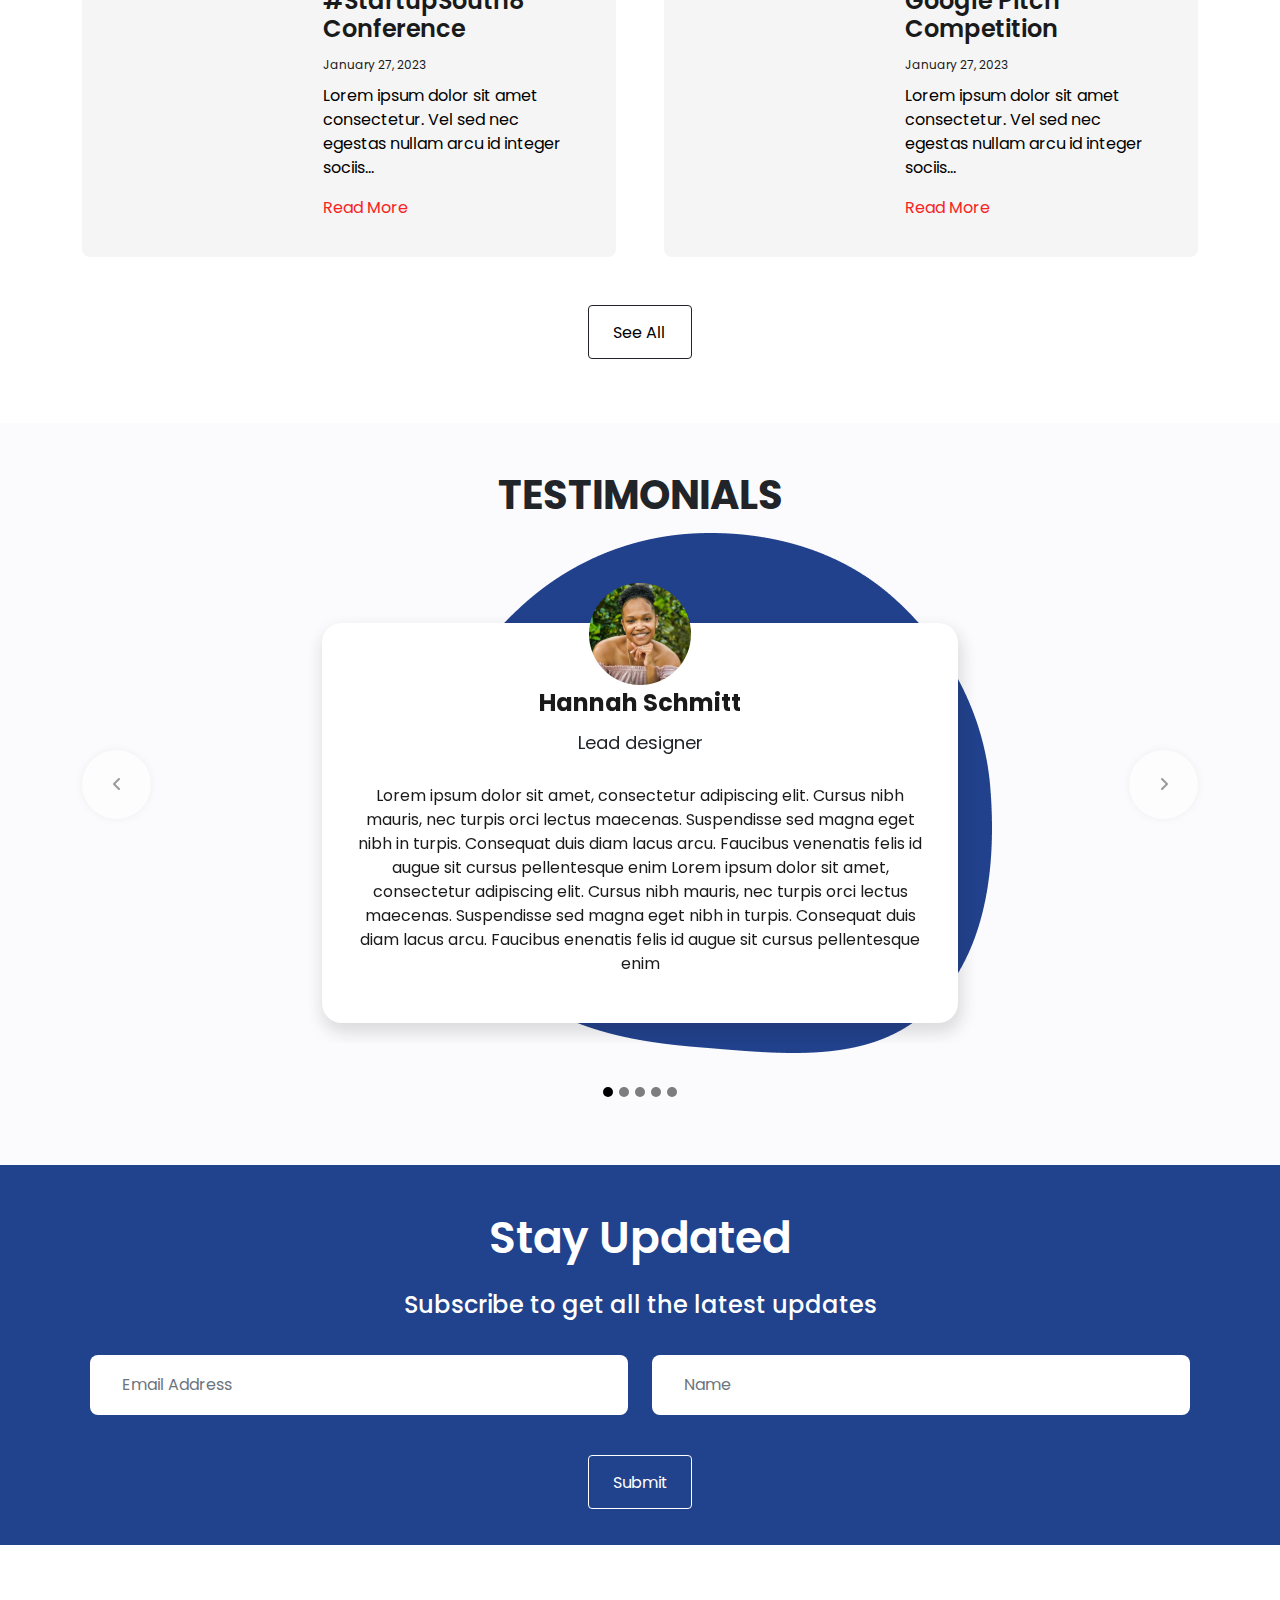
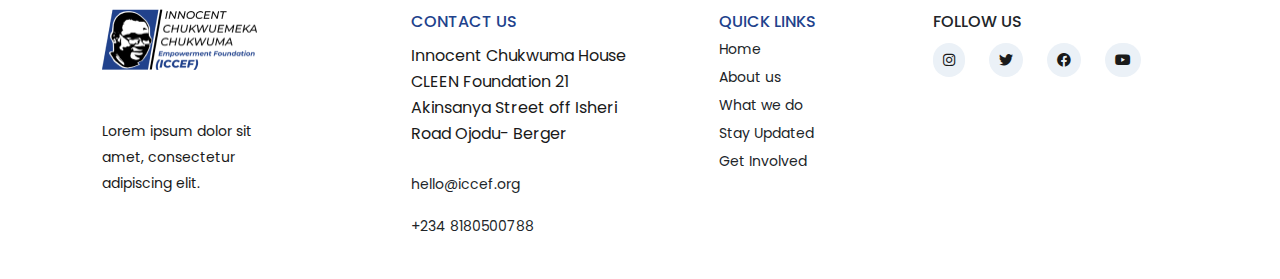
==== commit 0422ca72: "Commit Changes" ====
--- a/index.html
+++ b/index.html
@@ -174,7 +174,7 @@
       netus viverra elit. Maecenas pharetra id massa fames vitae.
     </p>
     <div class="btn_div_content">
-      <a href="#" class="btn_div text-white" style="border: 2px solid #fff; box-sizing: border-box;">Apply For Grant</a>
+      <a href="#" class="btn_div text-white" style="border: 2px solid #fff;">Apply For Grant</a>
       <a href="#" class="btn_di text-white">Donate</a>
     </div>
   </section>
@@ -229,7 +229,6 @@
           <div class="card shadow-lg-none card-blog" id="card">
            <div class="card-img">
             <img src="Images/blog 1.png" class="card-img-top" alt="...">
-            <div class="empty_empty_content"></div>
            </div>
             <div class="card-body card-text_title">
               <h5 class="card-title">Our Vision</h5>
@@ -277,8 +276,8 @@
         </div>
       </div>
       <div class="btn_div_content btn_contain text-center" id="medium_blog">
-        <a href="#" class="btn_div fw-bold" style="border: 2px solid #21428C; color: #21428C;">Apply For Grant</a>
-        <a href="#" class="btn_di text-white fw-bold">Donate</a>
+        <a href="#" class="btn_blog fw-bold" style="border: 2px solid #21428C; color: #21428C;">Apply For Grant</a>
+        <a href="#" class="btn_blo text-white fw-bold">Donate</a>
       </div>
     </div>
   </section>
@@ -484,10 +483,7 @@
           <div class="card p-3 shadow-none" id="ced">
             <div class="row g-0">
               <div class="col-lg-5">
-                  <div class="card-img">
                     <img src="Images/stories_1.png" class="img-fluid rounded-start mt-3 image_1" alt="...">
-                    <div class="empty_empty_content"></div>
-                  </div>
               </div>
               <div class="col-lg-7">
                 <div class="card-body">
@@ -506,10 +502,7 @@
           <div class="card p-3 shadow-none" id="ced">
             <div class="row g-0">
               <div class="col-lg-5">
-                <div class="card-img">
                   <img src="Images/stories_2.png" class="img-fluid rounded-start mt-3 image_1" alt="...">
-                  <div class="empty_empty_content"></div>
-                </div>
               </div>
               <div class="col-lg-7">
                 <div class="card-body">
@@ -530,10 +523,7 @@
           <div class="card p-3 shadow-none" id="ced">
             <div class="row g-0">
               <div class="col-lg-5">
-               <div class="card-img">
                 <img src="Images/stories_3.png" class="img-fluid rounded-start mt-3 image_1" alt="...">
-                <div class="empty_empty_content"></div>
-               </div>
               </div>
               <div class="col-lg-7">
                 <div class="card-body">
@@ -552,10 +542,7 @@
           <div class="card p-3 shadow-none" id="ced">
             <div class="row g-0">
               <div class="col-lg-5">
-                <div class="card-img">
                   <img src="Images/stories_4.png" class="img-fluid rounded-start mt-3 image_1" alt="...">
-                  <div class="empty_empty_content"></div>
-                </div>
               </div>
               <div class="col-lg-7">
                 <div class="card-body">
@@ -684,6 +671,8 @@
   </section>
 
 
+ 
+
   <!-- section/updated -->
   <section id="updated" class="mt-0">
     <h1 class=" text-center pt-2">Stay Updated</h1>
@@ -705,44 +694,50 @@
   </section>
 
 
-  <!-- footer -->
-  <footer class="bg-white text-dark pt-5 pb-4">
-    <div class="container text-md-left">
-      <div class="row text-md-left justify-content-center">
-        <div class="col-md-3 col-lg-3 col-xl-3 mx-auto mt-3">
-          <img src="Images/ICCEF LOGO 1.png" alt="">
-          <!-- <hr class="mb-4"> -->
-          <p class="pt-5 logog">Lorem ipsum dolor sit amet, consectetur adipiscing elit.</p>
-        </div>
-        <div class="col-md-3 col-lg-3 col-xl-3 mx-auto mt-3">
-          <h5 class="text-uppercase mb-2">Contact Us</h5>
-          <!-- <hr class="mb-4"> -->
-          <p class="log mb-4">
-            Innocent Chukwuma House CLEEN Foundation 21 Akinsanya Street off Isheri Road Ojodu- Berger
-          </p>
-          <p><a href="#" class="text-dark">hello@iccef.org</a></p>
-          <p><a href="#" class="text-dark">+234 8180500788</a></p>
-        </div>
-        <div class="col-md-2 col-lg-2 col-xl-2 mx-auto mt-3 quick">
-          <h5 class="text-uppercase mb-2">Quick Links</h5>
-          <p><a href="#" class="text-dark">Home</a></p>
-          <p><a href="#" class="text-dark">About us</a></p>
-          <p><a href="#" class="text-dark">What we do</a></p>
-          <p><a href="#" class="text-dark"> Stay Updated</a> </p>
-          <p><a href="#" class="text-dark">Get Involved</a></p>
-        </div>
-        <div class="col-md-3 col-lg-3 col-xl-3 mx-auto mt-3">
-          <h5 class="text-uppercase mb-2 text-dark">Follow Us</h5>
-          <div class="footer_icons_social d-flex">
-            <a href="#"><i class="fa-brands fa-instagram"></i></a>
-            <a href="#" class="ms-4"><i class="fa-brands fa-twitter"></i></a>
-            <a href="#" class="ms-4"><i class="fa-brands fa-facebook"></i></a>
-            <a href="#" class="ms-4"><i class="fa-brands fa-youtube"></i></a>
-          </div>
-        </div>
-      </div>
-    </div>
+
+  <!-- <footer>
+    <div class="container">
+      <img src="../Images/ICCEF LOGO 1.png" alt="">
+    </div>
+  </footer> -->
+     <!-- footer -->
+     <!-- footer -->
+    <footer class="bg-white text-dark pt-5 pb-4">
+      <div class="container text-md-left">
+          <div class="row text-md-left justify-content-center">
+              <div class="col-md-3 col-lg-3 col-xl-3 mx-auto mt-3">
+                  <img src="../Images/ICCEF LOGO 1.png" alt="">
+                  <p class="pt-5 logog">Lorem ipsum dolor sit amet, consectetur adipiscing elit.</p>
+              </div>
+              <div class="col-md-3 col-lg-3 col-xl-3 mx-auto mt-3">
+                  <h5 class="text-uppercase mb-2">Contact Us</h5>
+                  <p class="log mb-4">
+                      Innocent Chukwuma House CLEEN Foundation 21 Akinsanya Street off Isheri Road Ojodu- Berger
+                  </p>
+                  <p><a href="#" class="text-dark">hello@iccef.org</a></p>
+                  <p><a href="#" class="text-dark">+234 8180500788</a></p>
+              </div>
+              <div class="col-md-2 col-lg-2 col-xl-2 mx-auto mt-3 quick">
+                  <h5 class="text-uppercase mb-2">Quick Links</h5>
+                  <p><a href="#" class="text-dark">Home</a></p>
+                  <p><a href="#" class="text-dark">About us</a></p>
+                  <p><a href="#" class="text-dark">What we do</a></p>
+                  <p><a href="#" class="text-dark"> Stay Updated</a> </p>
+                  <p><a href="#" class="text-dark">Get Involved</a></p>
+              </div>
+              <div class="col-md-3 col-lg-3 col-xl-3 mx-auto mt-3">
+                  <h5 class="text-uppercase mb-2 text-dark">Follow Us</h5>
+                  <div class="footer_icons_social d-flex">
+                      <a href="#"><i class="fa-brands fa-instagram"></i></a>
+                      <a href="#" class="ms-4"><i class="fa-brands fa-twitter"></i></a>
+                      <a href="#" class="ms-4"><i class="fa-brands fa-facebook"></i></a>
+                      <a href="#" class="ms-4"><i class="fa-brands fa-youtube"></i></a>
+                  </div>
+              </div>
+          </div>
+      </div>
   </footer>
+
 
 
   <!-- bootstrap_javascript -->
--- a/css/style.css
+++ b/css/style.css
@@ -1230,29 +1230,29 @@
         width: 325px; */
         border: 1px solid #21428C;
         border-radius: 3px;
-        padding: 18px 104px 18px 104px;
+        /* padding: 18px 104px 18px 104px; */
         text-align: center;
         color: #21428C;
 
         font-family: Poppins;
-        font-size: 16px;
+        /* font-size: 16px; */
         font-weight: 400;
         line-height: 24px;
         letter-spacing: 0em;
-        margin-left: 35px;
-        margin-right: 25px;
+        /* margin-left: 35px;
+        margin-right: 25px; */
     }
 
     .btn_di {
         background: #21428C;
         /* border: 1px solid #21428C; */
         border-radius: 3px;
-        padding: 18px 104px 18px 104px;
+        /* padding: 18px 104px 18px 104px; */
         /* width: 100%; */
         text-align: center;
         color: white;
         font-family: Poppins;
-        font-size: 16px;
+        /* font-size: 16px; */
         font-weight: 400;
         line-height: 24px;
         letter-spacing: 0em;
@@ -1621,9 +1621,6 @@
 
 
 
-    footer {
-        display: none;
-    }
 
     .footer_icons_social a i {
         /* margin-left: 10px; */
@@ -1678,15 +1675,16 @@
 
     #programme_accordion {
         display: none;
-        height: 182px;
+        height: auto;
         border-top: 1px solid #1a1a1a;
         border-bottom: 1px solid #1a1a1a;
-        padding: 8px;
+        padding: 18px;
+        padding-top: 10px;
         /* padding-top: 7px; */
     }
 
     #programme_accordion .nav-content-link {
-        padding-top: 11px
+        padding-top: 15px
     }
 
     #blog_accordion {
@@ -1694,7 +1692,8 @@
         border-top: 1px solid #1a1a1a;
         border-bottom: 1px solid #1a1a1a;
         padding: 10px;
-        padding-top: 0;
+        padding-top: 5px;
+        height: auto;
     }
 
     #getInvolved_accordion {
@@ -1714,6 +1713,7 @@
         line-height: 20px;
         letter-spacing: 0em;
         text-align: center;
+        padding-top: 10px;
     }
 
     .accordion .accordion_content:hover #blog_accordion .nav-content-link {
@@ -1725,6 +1725,7 @@
         letter-spacing: 0em;
         text-align: center;
         display: block;
+        padding-top: 8px;
     }
 
     .accordion .accordion_content:hover #programme_accordion .nav-content-link {
@@ -1736,6 +1737,7 @@
         letter-spacing: 0em;
         text-align: center;
         display: block;
+        padding-top: 15px;
     }
 
     .accordion .accordion_content:hover #getInvolved_accordion .nav-content-link {
@@ -1747,6 +1749,7 @@
         letter-spacing: 0em;
         text-align: center;
         display: block;
+        padding-top: 5px;
     }
 
     .accordion .accordion_content .accordion_title {
@@ -1799,7 +1802,7 @@
     }
 
     #navbarNav {
-        transition: all 0.30s ease-out;
+        transition: all 0.40s ease-out;
         padding-bottom: 3em;
         height: auto;
         padding-top: 3em;
@@ -1847,7 +1850,7 @@
         background-size: cover;
         background-position: center;
         background-repeat: no-repeat;
-        height: 641px;
+        height:auto;
         margin-top: 0;
         padding-top: 2em;
     }
@@ -1893,7 +1896,41 @@
         display: block;
         text-align: center;
     }
-
+    .btn_blog{
+               /* height: 51px;
+        width: 325px; */
+        border: 1px solid #21428C;
+        border-radius: 3px;
+        padding: 14px 94px 14px 94px;
+        text-align: center;
+        color: #21428C;
+
+        font-family: Poppins;
+        font-size: 14px;
+        font-weight: 400;
+        line-height: 24px;
+        letter-spacing: 0em;
+        margin-left: 15px;
+        margin-right: 15px;
+        margin-bottom: 2em;
+    }
+    .btn_blo{
+        background: #21428C;
+        /* border: 1px solid #21428C; */
+        border-radius: 3px;
+        padding: 14px 94px 14px 94px;
+        /* width: 100%; */
+        text-align: center;
+        color: white;
+        font-family: Poppins;
+        font-size: 14px;
+        font-weight: 400;
+        line-height: 24px;
+        letter-spacing: 0em;
+        text-align: center;
+        margin-left: 25px;
+        margin-right: 25px;
+    }
     .btn_div_content {
         margin-top: 3.90em;
     }
@@ -1908,13 +1945,13 @@
         color: #21428C;
 
         font-family: Poppins;
-        font-size: 16px;
+        font-size: 14px;
         font-weight: 400;
         line-height: 24px;
         letter-spacing: 0em;
         margin-left: 25px;
         margin-right: 25px;
-        margin-bottom: 35px;
+        margin-bottom: 2em;
     }
 
     .btn_di {
@@ -1926,12 +1963,11 @@
         text-align: center;
         color: white;
         font-family: Poppins;
-        font-size: 16px;
+        font-size: 14px;
         font-weight: 400;
         line-height: 24px;
         letter-spacing: 0em;
         text-align: center;
-        /* margin-top: 2em; */
         margin-left: 25px;
         margin-right: 25px;
     }
@@ -1988,7 +2024,7 @@
     #nta {
         height: 65px;
         width: 106px;
-        margin-left: 39px;
+        margin-left: 20px;
     }
 
     #forbe {
@@ -2400,11 +2436,11 @@
     /* footer/section */
     footer {
         font-family: Poppins;
-        margin-bottom: 7em;
+        margin-bottom: 1em;
     }
 
     footer img {
-        height: 61px;
+        height: 61px; 
         width: 155px;
     }
 
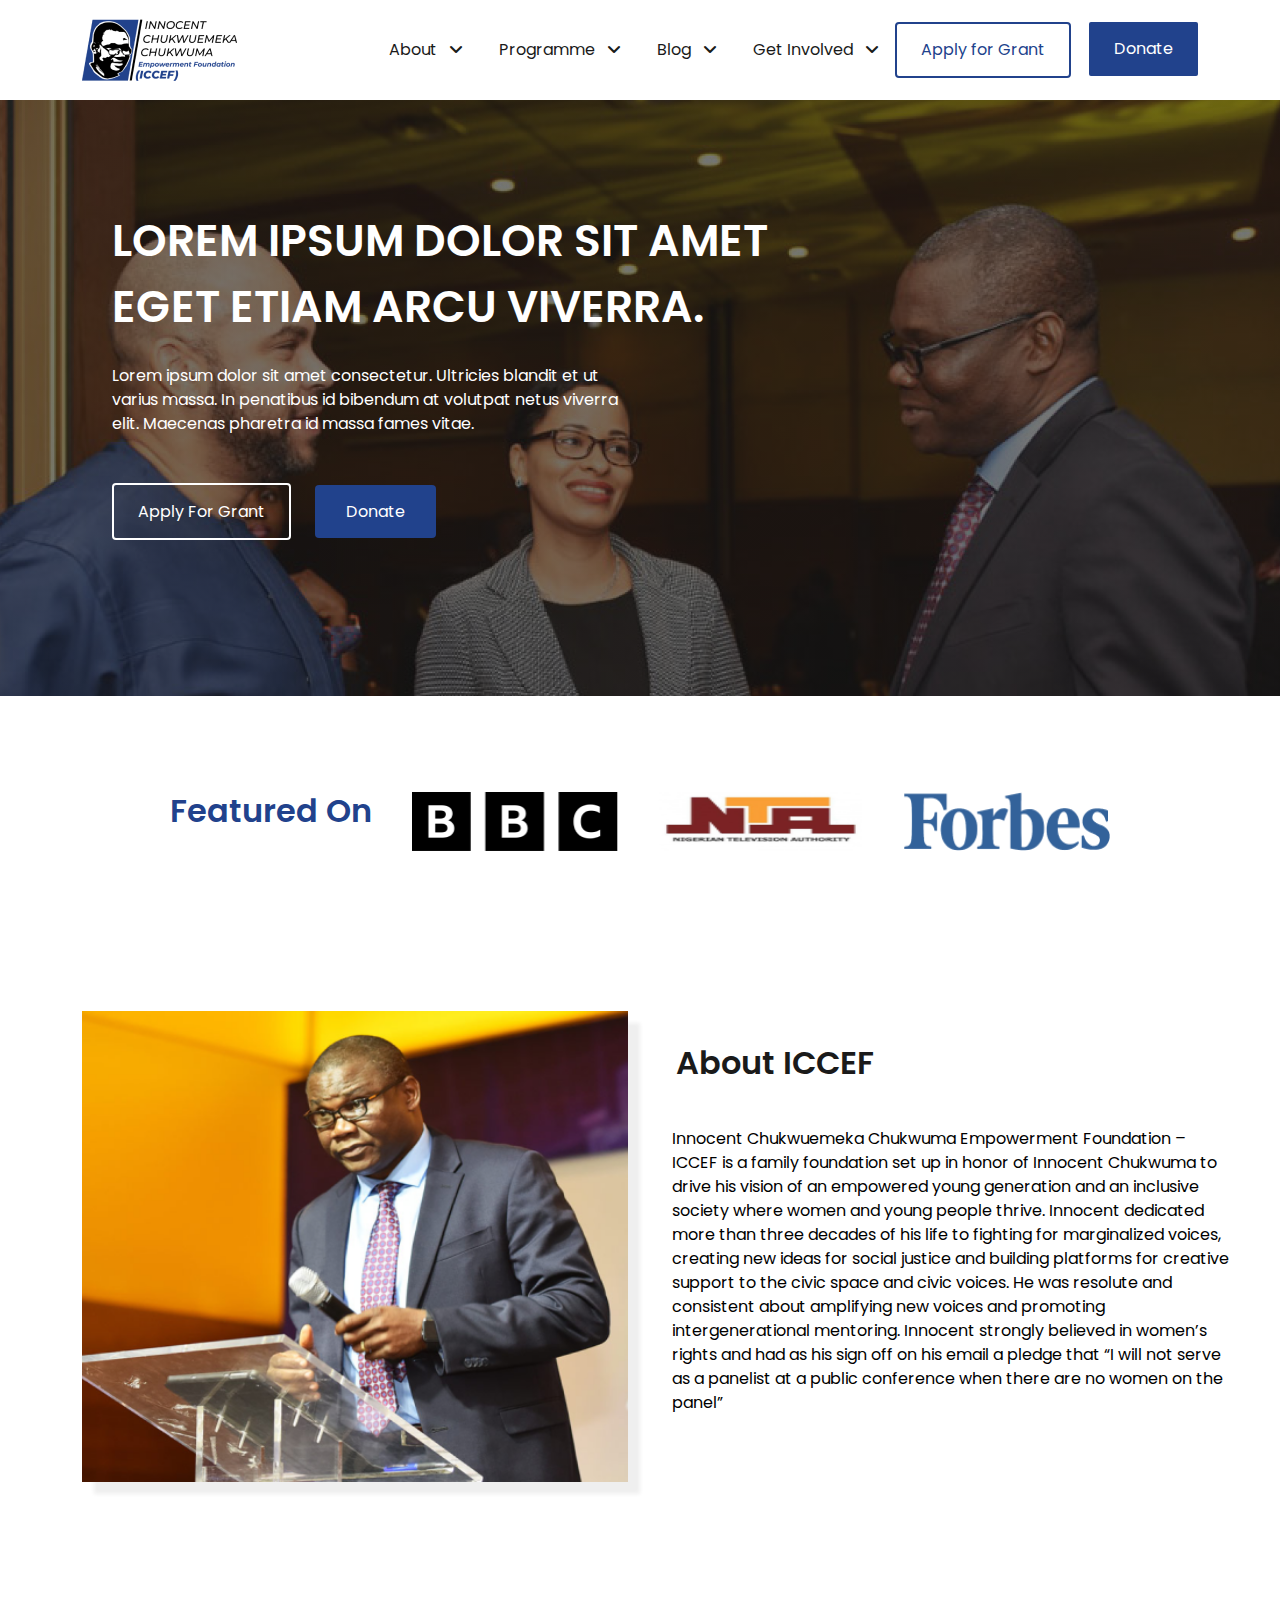
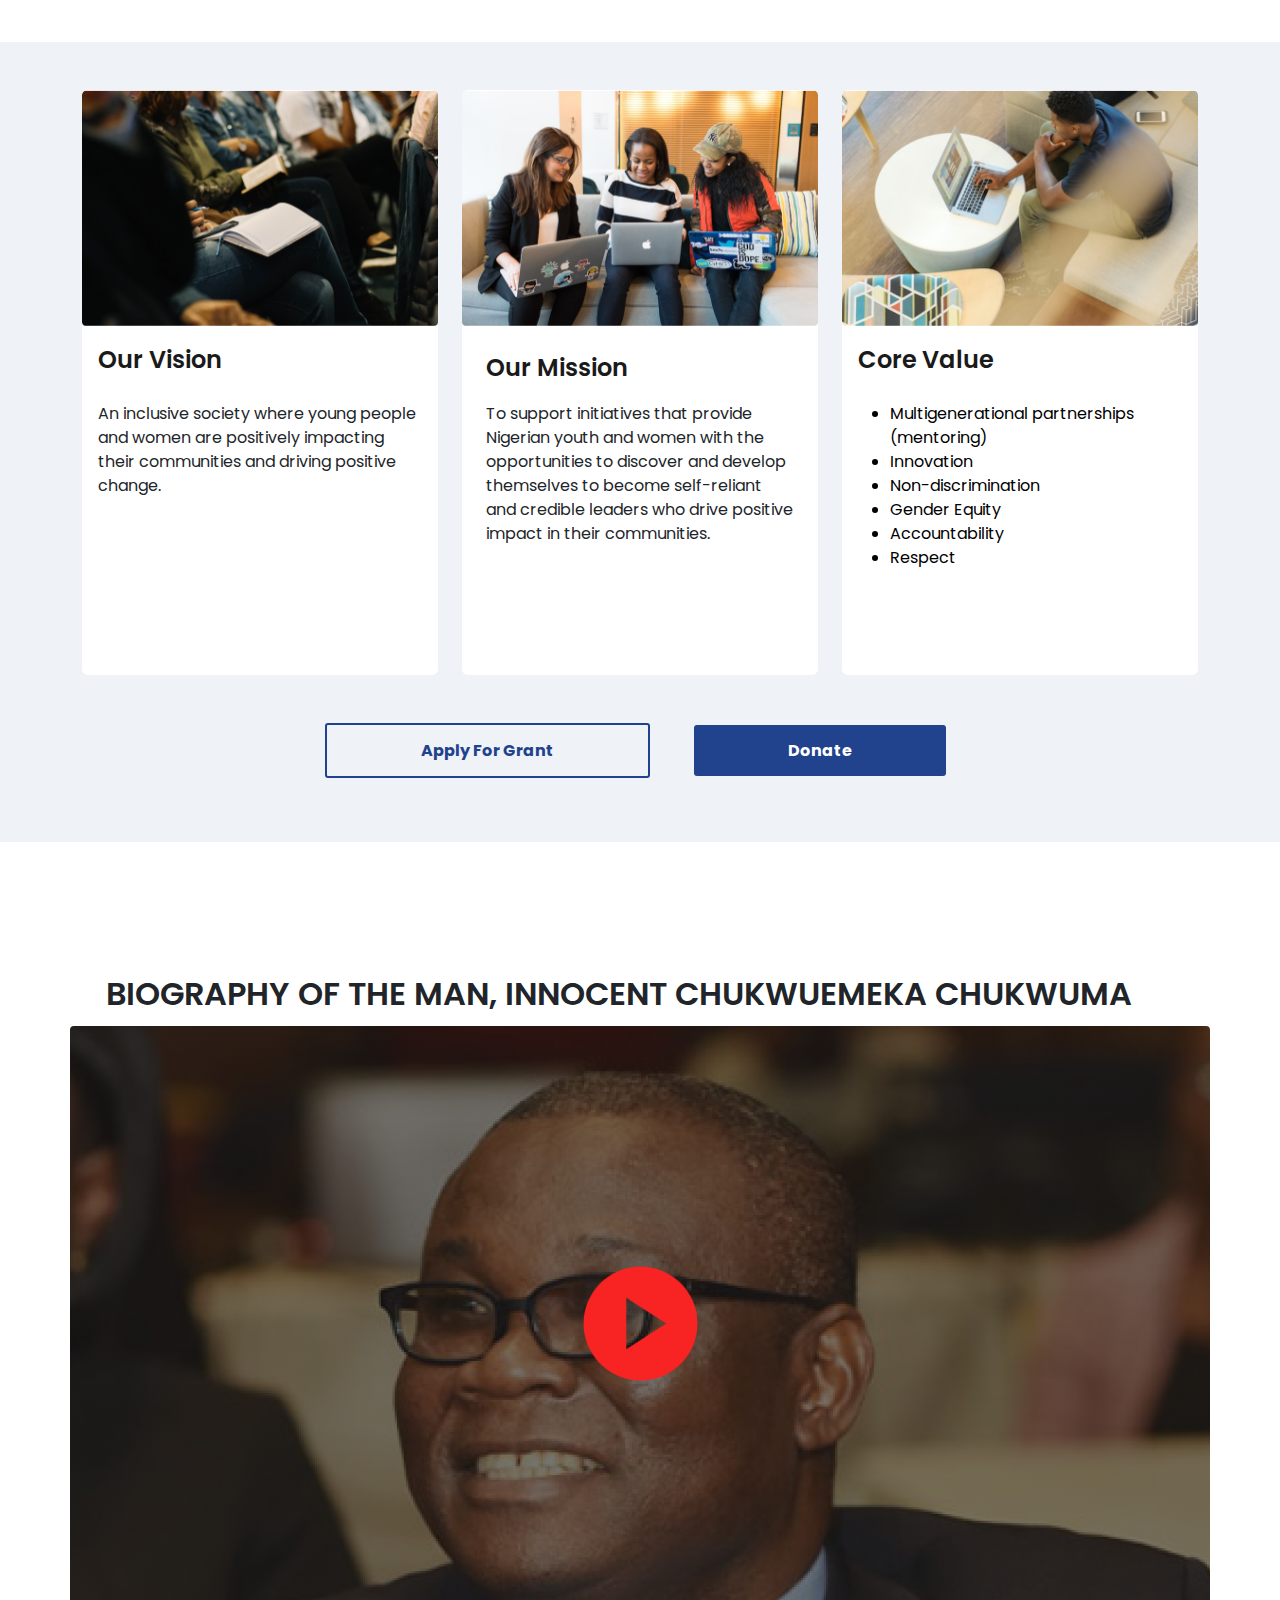
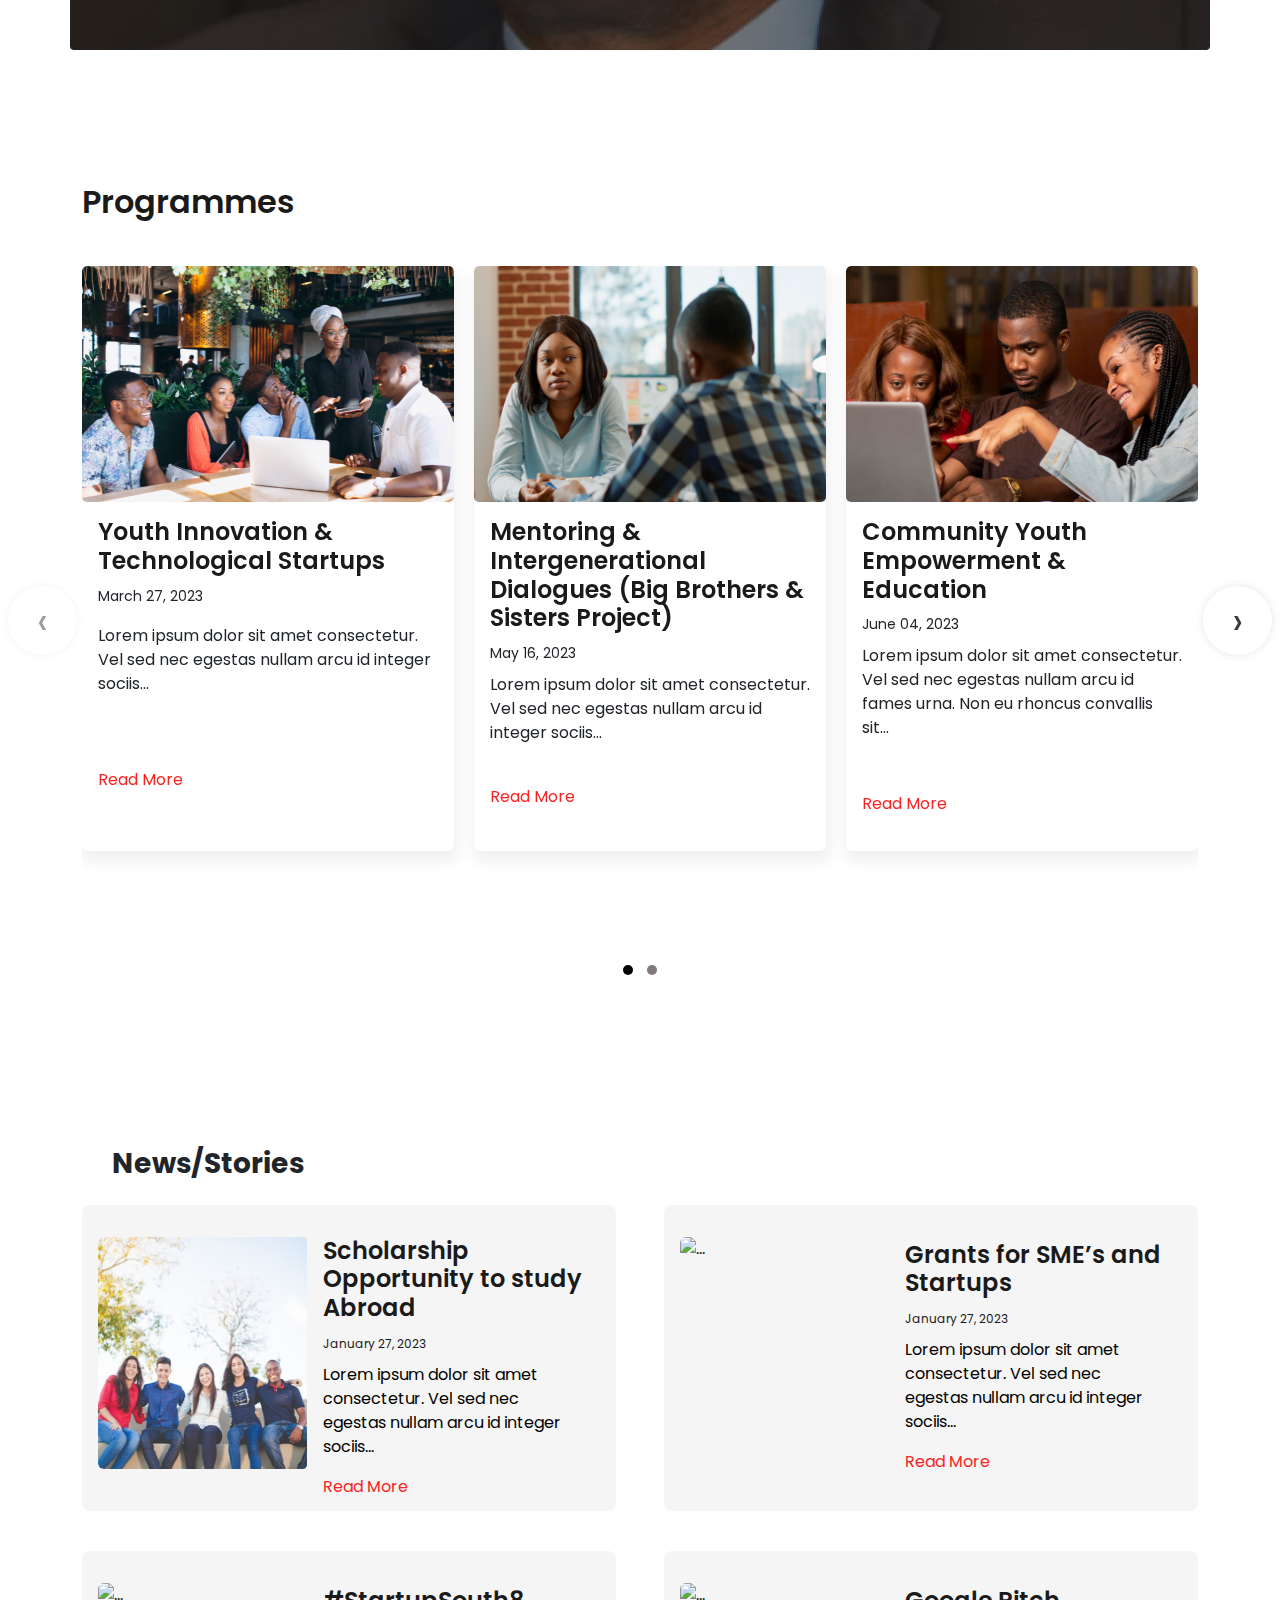
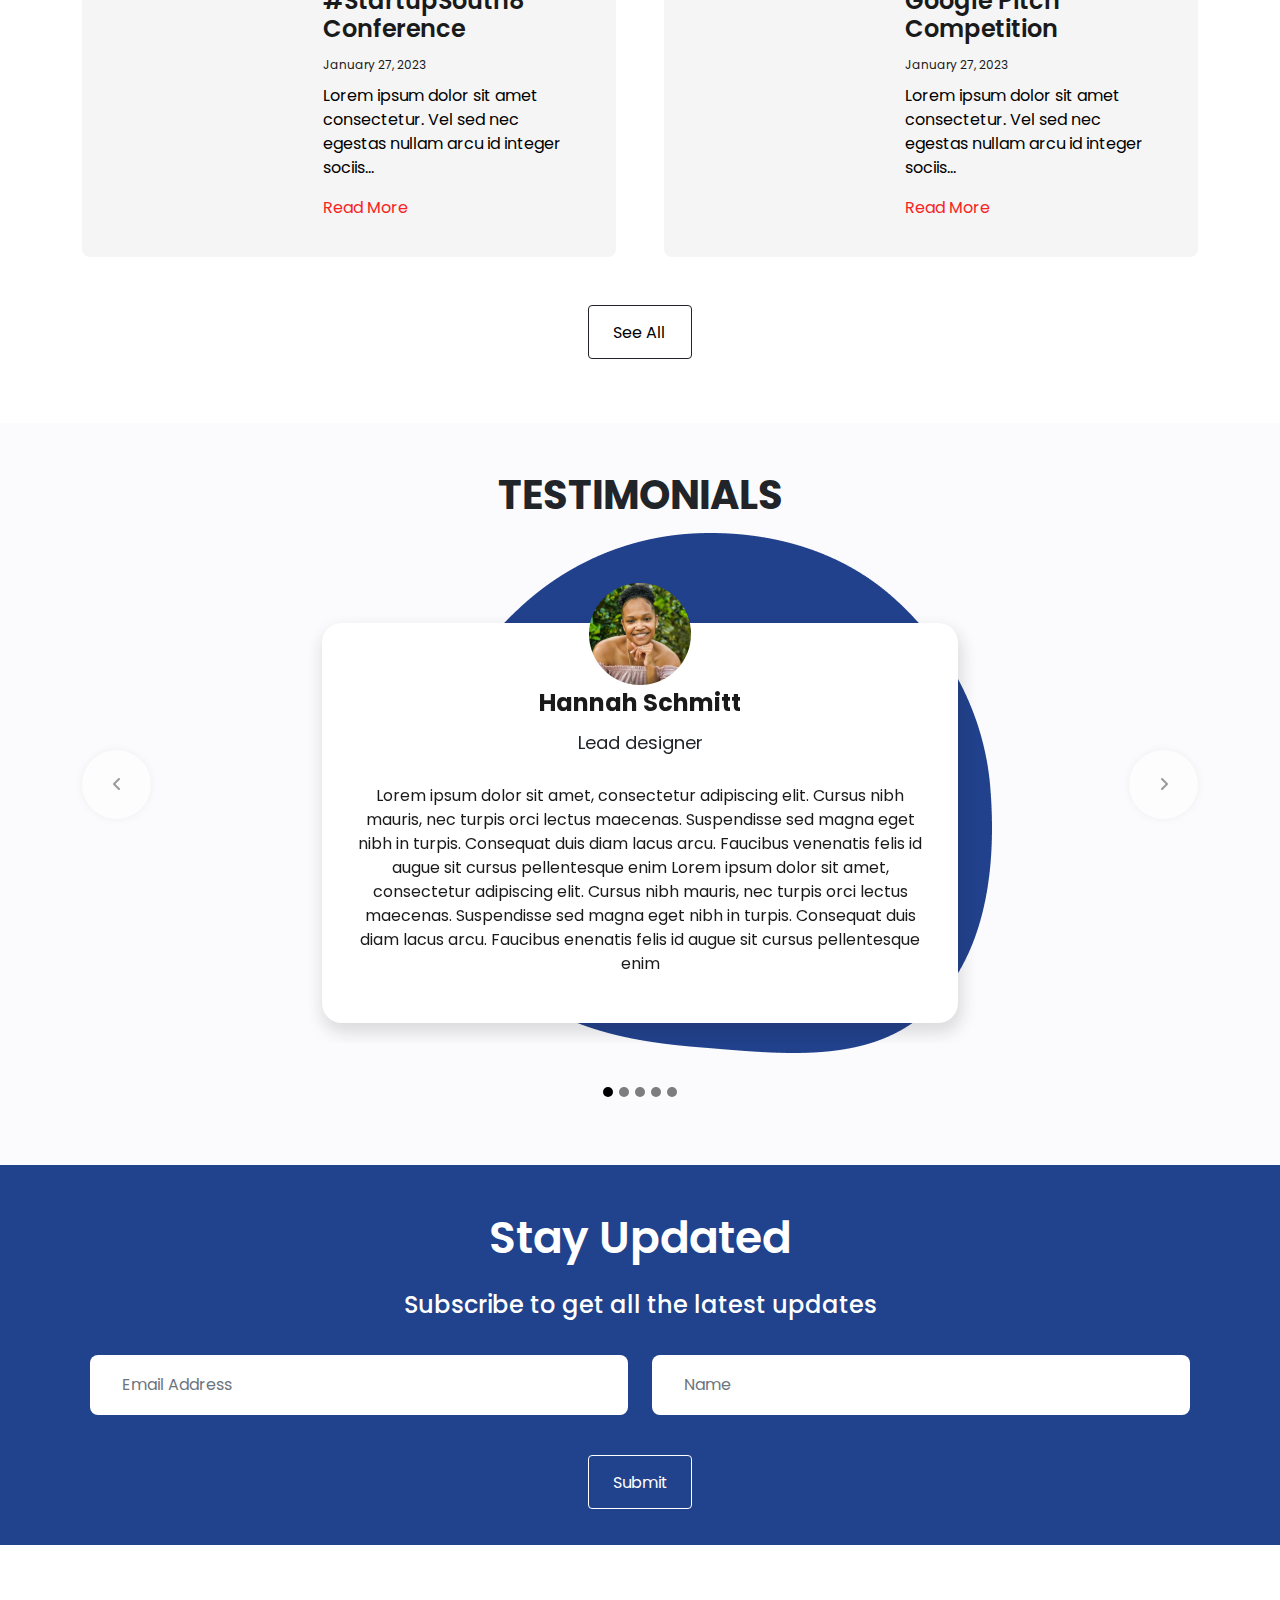
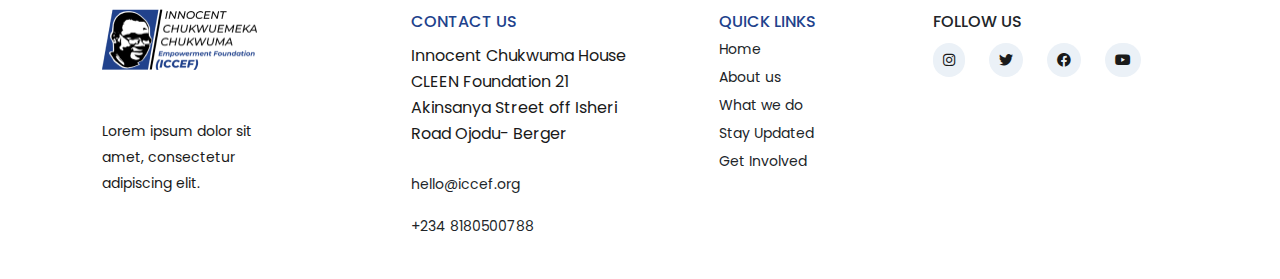
==== commit 17aa97fc: "Update folder" ====
--- a/index.html
+++ b/index.html
@@ -104,9 +104,9 @@
       <div class="container">
         <a href="index.html" class="navbar-brand"><img src="Images/ICCEF LOGO 1.png" alt=""></a>
         <!-- <button class="navbar-toggler" type="button" data-bs-toggle="collapse" data-bs-target="#navbarNav"
-          aria-controls="navbarNav" aria-expanded="false" aria-label="Toggle navigation"> -->
-          <span class="fa fa-bars navbar-toggler" onclick="changeIcon(this)" data-bs-toggle="collapse" data-bs-target="#navbarNav"
-          aria-controls="navbarNav" aria-expanded="false" aria-label="Toggle navigation"></span>
+          aria-controls="navbarNav" aria-expanded="false" aria-label                                                                                                                     ="Toggle navigation"> -->
+          <span class="fa fa-bars navbar-toggler"  data-bs-toggle="collapse" data-bs-target="#navbarNav"
+          aria-controls="navbarNav" aria-expanded="false" aria-label="Toggle navigation" onclick="changeIcon(this)"></span>
         <!-- </button> -->
         <div class="collapse navbar-collapse accordion" id="navbarNav">
           <div class="navbar-nav text-center accordion_content">
@@ -390,7 +390,7 @@
                 <p class="card-text pt-3 mb-5 pb-5 mb-md-4">
                   Lorem ipsum dolor sit amet consectetur. Vel sed nec egestas nullam arcu id integer sociis...
                 </p>
-                <a href="#">Read More</a>
+                <a href="html files/youth.html">Read More</a>
               </div>
             </div>
             <!-- </div> -->
@@ -408,7 +408,7 @@
                 <p class="card-text pt-2 mb-lg-4 pb-lg-3 mb-md-3">
                   Lorem ipsum dolor sit amet consectetur. Vel sed nec egestas nullam arcu id integer sociis...
                 </p>
-                <a href="#">Read More</a>
+                <a href="html files/Intergeneral.html">Read More</a>
               </div>
             </div>
             <!-- </div> -->
@@ -427,7 +427,7 @@
                   Lorem ipsum dolor sit amet consectetur. Vel sed nec egestas nullam arcu id fames urna. Non eu rhoncus
                   convallis sit...
                 </p>
-                <a href="#">Read More</a>
+                <a href="html files/community_youth.html">Read More</a>
               </div>
             </div>
             <!-- </div> -->
@@ -445,7 +445,7 @@
                 <p class="card-text pt-4 mb-lg-5 pb-md-5 pb-lg-5">
                   Lorem ipsum dolor sit amet consectetur. Vel sed nec egestas nullam arcu id integer sociis...
                 </p>
-                <a href="#" class="pt-md-5 mt-md-5">Read More</a>
+                <a href="html files/daughter_project.html" class="pt-md-5 mt-md-5">Read More</a>
               </div>
             </div>
             <!-- </div> -->
@@ -463,7 +463,7 @@
                 <p class="card-text pt-4 mb-lg-5 pb-lg-5 mid">
                   Lorem ipsum dolor sit amet consectetur. Vel sed nec egestas nullam arcu id integer sociis...
                 </p>
-                <a href="#">Read More</a>
+                <a href="html files/legacy_project.html">Read More</a>
               </div>
             </div>
             <!-- </div> -->
@@ -483,7 +483,7 @@
           <div class="card p-3 shadow-none" id="ced">
             <div class="row g-0">
               <div class="col-lg-5">
-                    <img src="Images/stories_1.png" class="img-fluid rounded-start mt-3 image_1" alt="...">
+                    <img src="Images/stories_1.png" class="img-fluid rounded-start mt-lg-3 image_1" alt="...">
               </div>
               <div class="col-lg-7">
                 <div class="card-body">
@@ -502,7 +502,7 @@
           <div class="card p-3 shadow-none" id="ced">
             <div class="row g-0">
               <div class="col-lg-5">
-                  <img src="Images/stories_2.png" class="img-fluid rounded-start mt-3 image_1" alt="...">
+                  <img src="Images/Stories_picture-2.png" class="img-fluid rounded-start mt-lg-3 image_1" alt="...">
               </div>
               <div class="col-lg-7">
                 <div class="card-body">
@@ -523,7 +523,7 @@
           <div class="card p-3 shadow-none" id="ced">
             <div class="row g-0">
               <div class="col-lg-5">
-                <img src="Images/stories_3.png" class="img-fluid rounded-start mt-3 image_1" alt="...">
+                <img src="Images/Stories_picture-3.png" class="img-fluid rounded-start mt-lg-3 image_1" alt="...">
               </div>
               <div class="col-lg-7">
                 <div class="card-body">
@@ -542,7 +542,7 @@
           <div class="card p-3 shadow-none" id="ced">
             <div class="row g-0">
               <div class="col-lg-5">
-                  <img src="Images/stories_4.png" class="img-fluid rounded-start mt-3 image_1" alt="...">
+                  <img src="Images/Stories_picture-4.png" class="img-fluid rounded-start mt-lg-3 image_1" alt="...">
               </div>
               <div class="col-lg-7">
                 <div class="card-body">
@@ -706,7 +706,7 @@
       <div class="container text-md-left">
           <div class="row text-md-left justify-content-center">
               <div class="col-md-3 col-lg-3 col-xl-3 mx-auto mt-3">
-                  <img src="../Images/ICCEF LOGO 1.png" alt="">
+                  <a href="index.html"><img src="Images/ICCEF LOGO 1.png" alt=""></a>
                   <p class="pt-5 logog">Lorem ipsum dolor sit amet, consectetur adipiscing elit.</p>
               </div>
               <div class="col-md-3 col-lg-3 col-xl-3 mx-auto mt-3">
--- a/css/style.css
+++ b/css/style.css
@@ -594,8 +594,7 @@
     .btn_div_content {
         margin-top: 4em;
     }
-
-    .btn_div {
+   .btn_div {
         padding: 15px 24px;
         gap: 10px;
         border: 2px solid #21428C;
@@ -1174,7 +1173,41 @@
         margin-left: 9px;
     } */
 
-
+    .btn_blog{
+        /* height: 51px;
+ width: 325px; */
+ border: 1px solid #21428C;
+ border-radius: 3px;
+ padding: 14px 94px 14px 94px;
+ text-align: center;
+ color: #21428C;
+
+ font-family: Poppins;
+ font-size: 16px;
+ font-weight: 400;
+ line-height: 24px;
+ letter-spacing: 0em;
+ margin-left: 15px;
+ margin-right: 15px;
+ margin-bottom: 2em;
+}
+.btn_blo{
+ background: #21428C;
+ /* border: 1px solid #21428C; */
+ border-radius: 3px;
+ padding: 14px 94px 14px 94px;
+ /* width: 100%; */
+ text-align: center;
+ color: white;
+ font-family: Poppins;
+ font-size: 16px;
+ font-weight: 400;
+ line-height: 24px;
+ letter-spacing: 0em;
+ text-align: center;
+ margin-left: 25px;
+ margin-right: 25px;
+}
 
     /* section/owl-carousel */
     .item {
@@ -1704,7 +1737,9 @@
         padding: 10px;
         padding-top: 0;
     }
-
+     .nav-content-link:hover{
+        color: blue;
+    }
     .accordion .accordion_content:hover #about_accordion .nav-content-link {
         color: #1a1a1a;
         font-family: Poppins;
@@ -2258,7 +2293,7 @@
         line-height: 23px;
         letter-spacing: 0em;
         text-align: left;
-        padding-bottom: 47 px;
+        padding-bottom: 50px;
     }
 
 
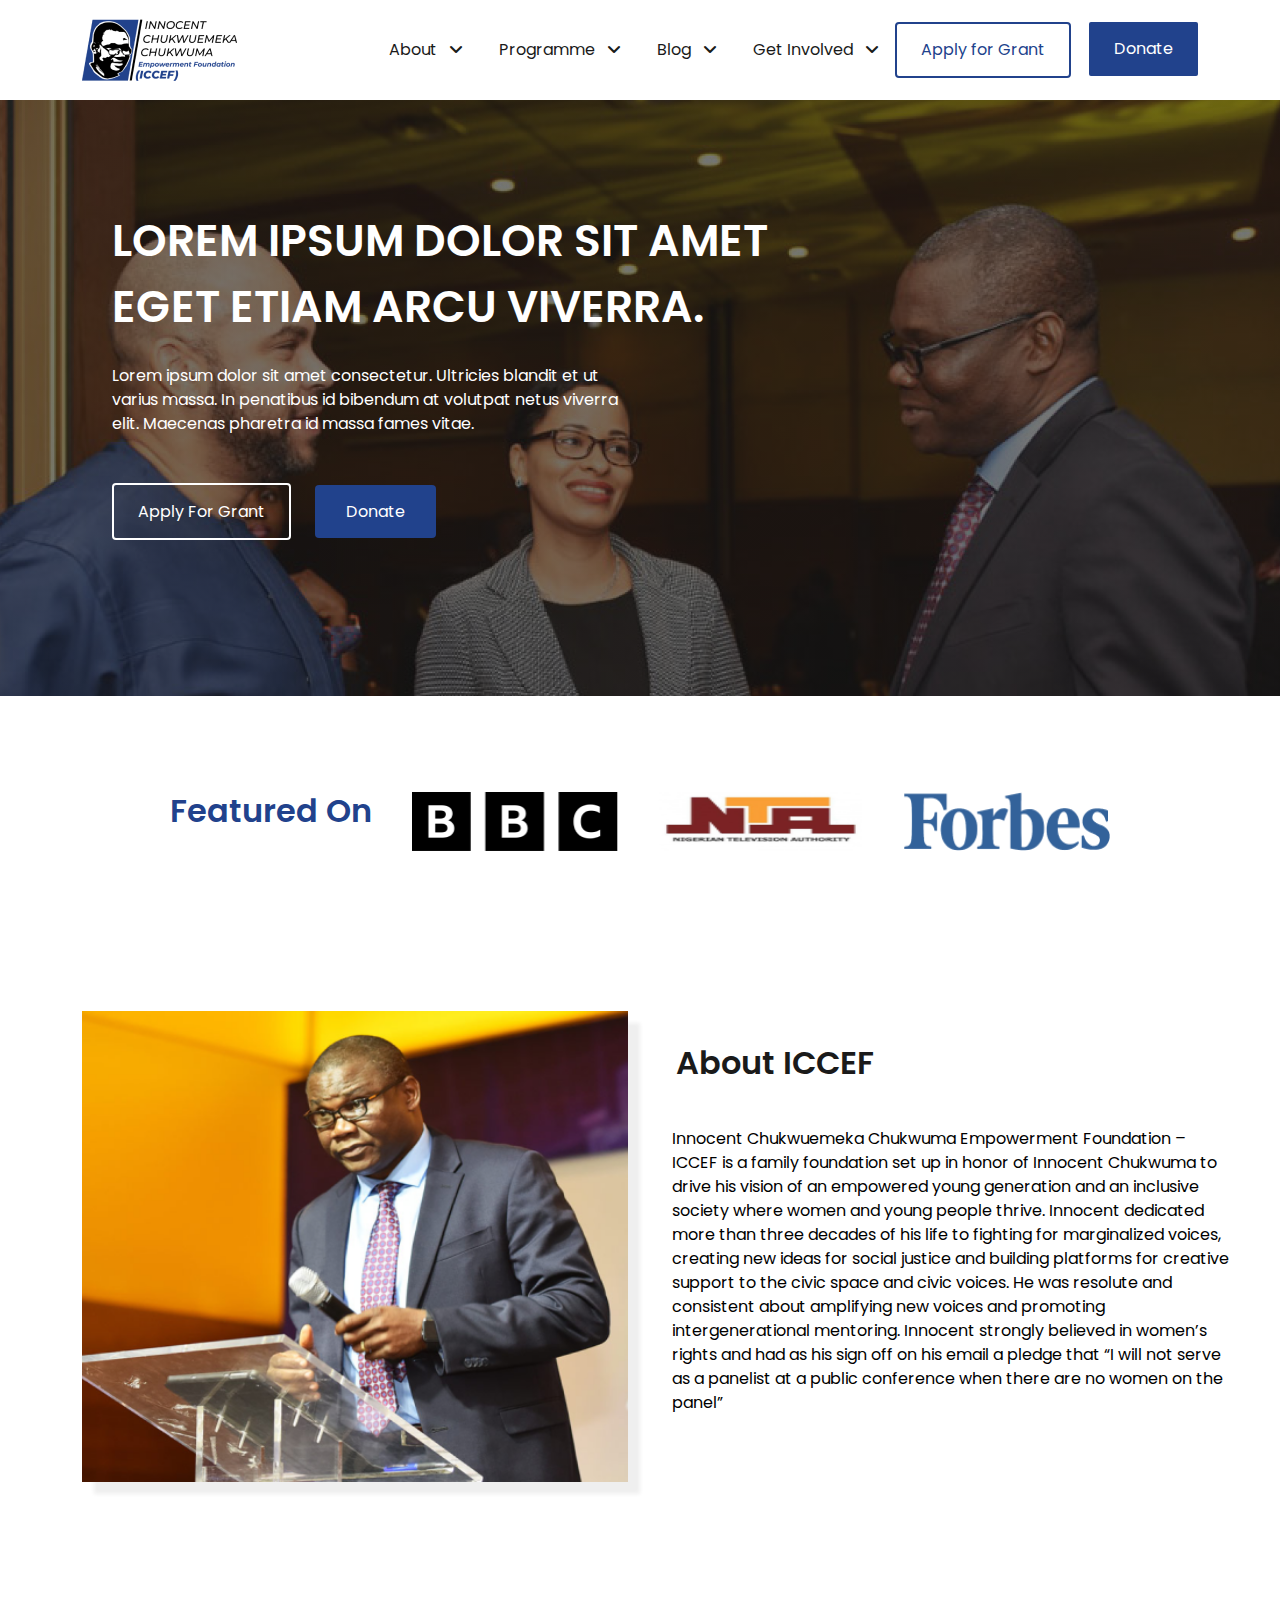
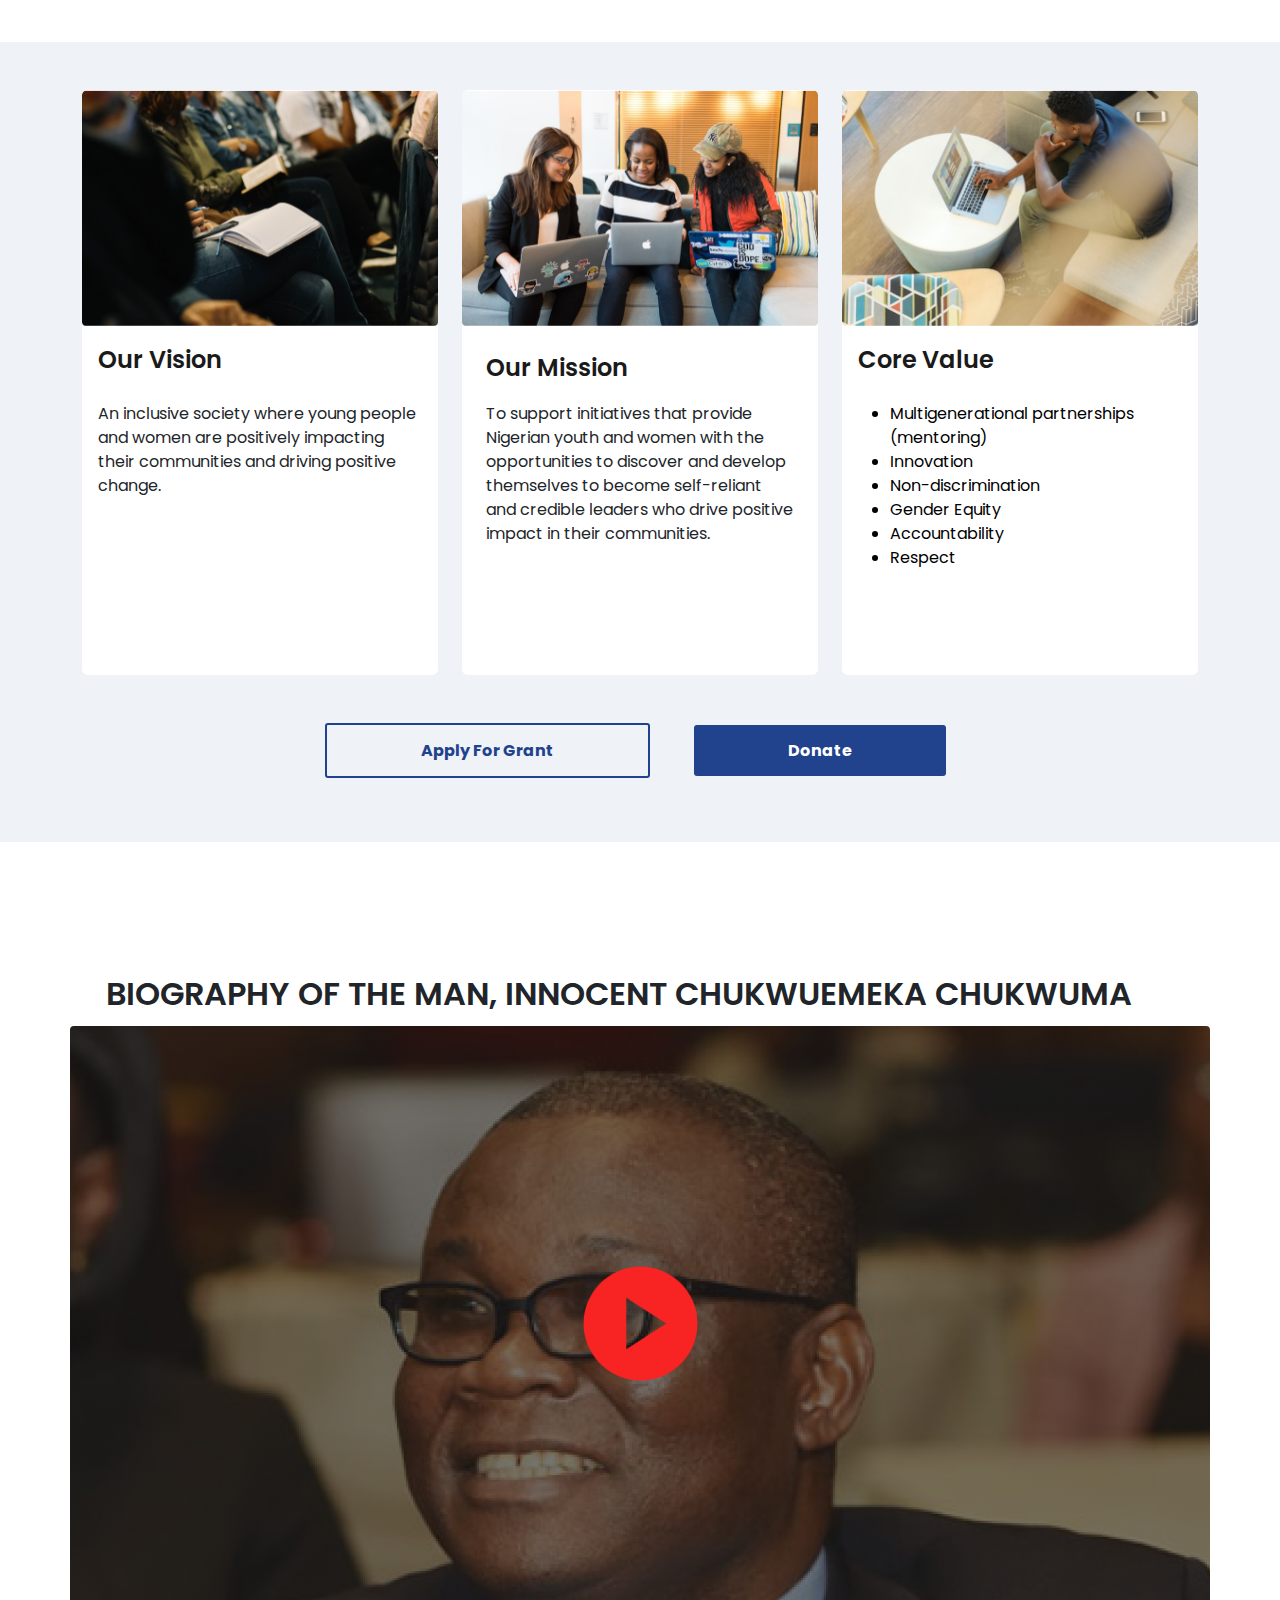
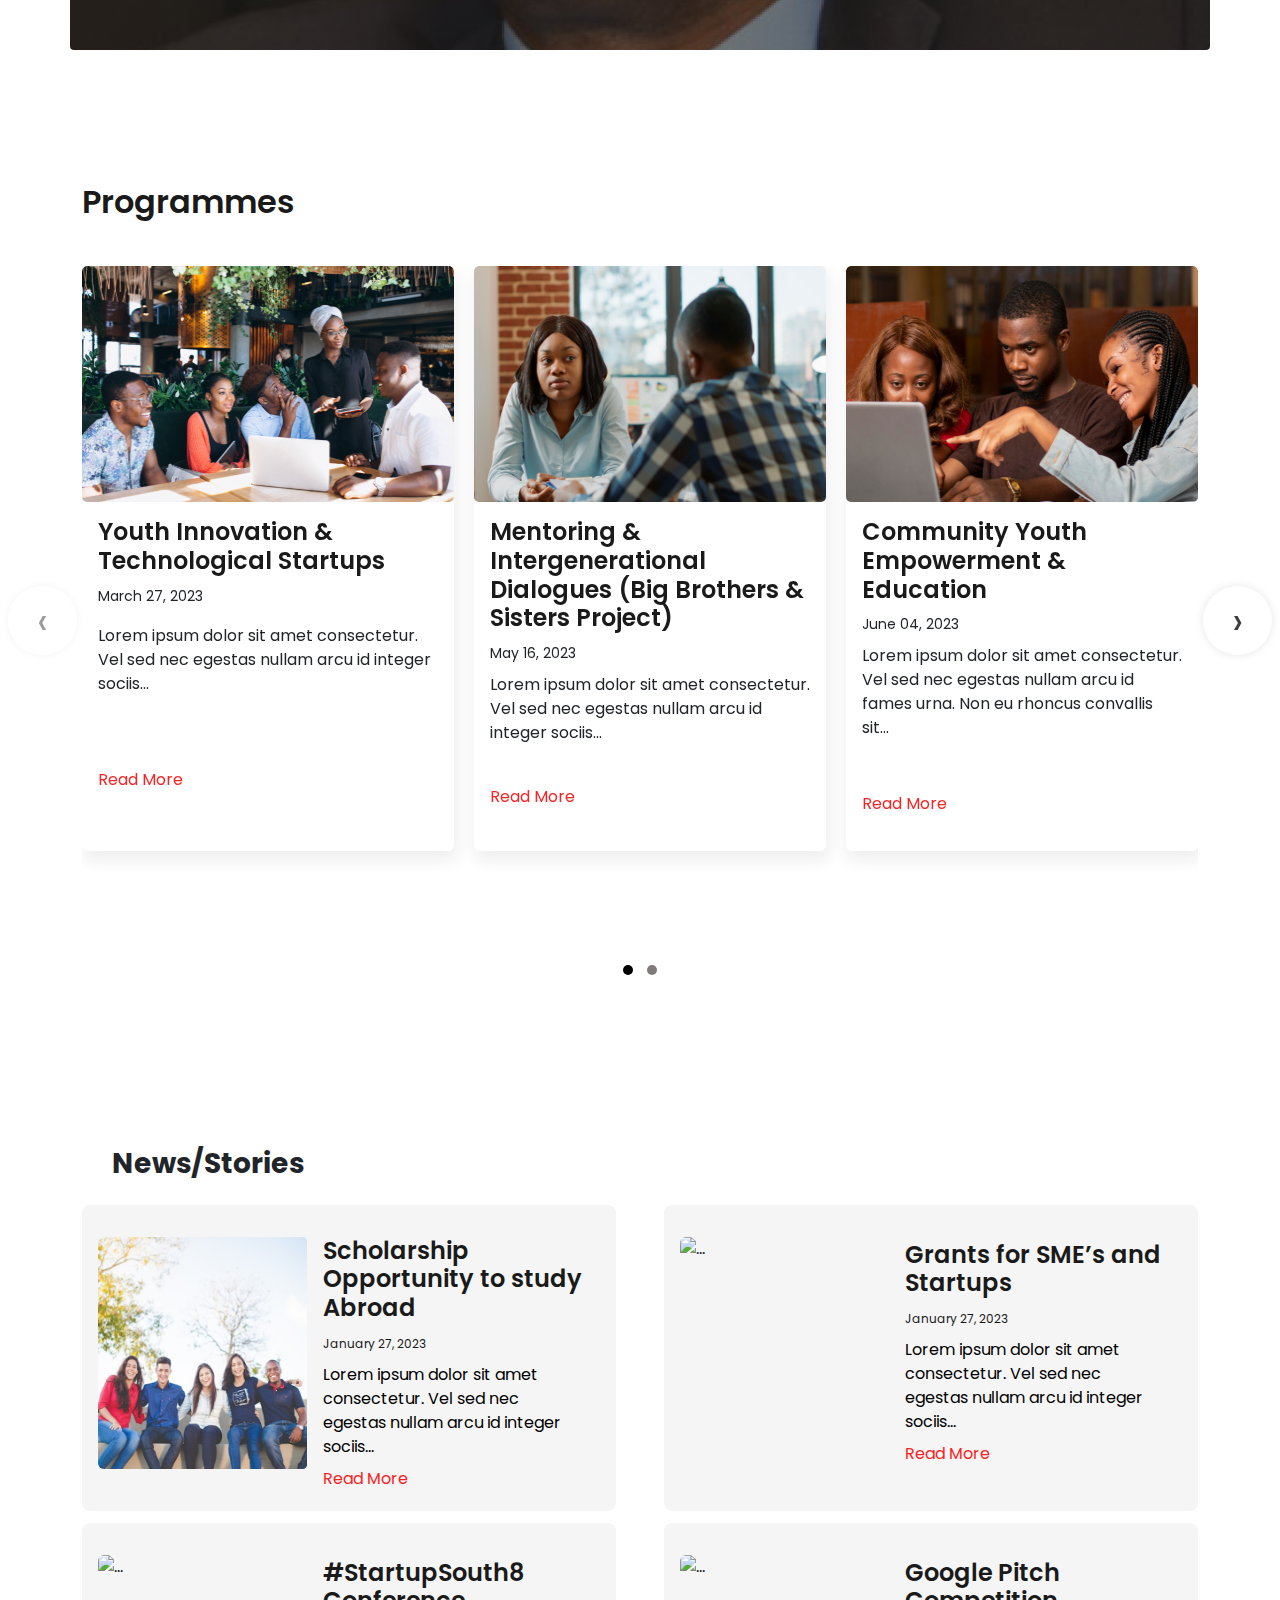
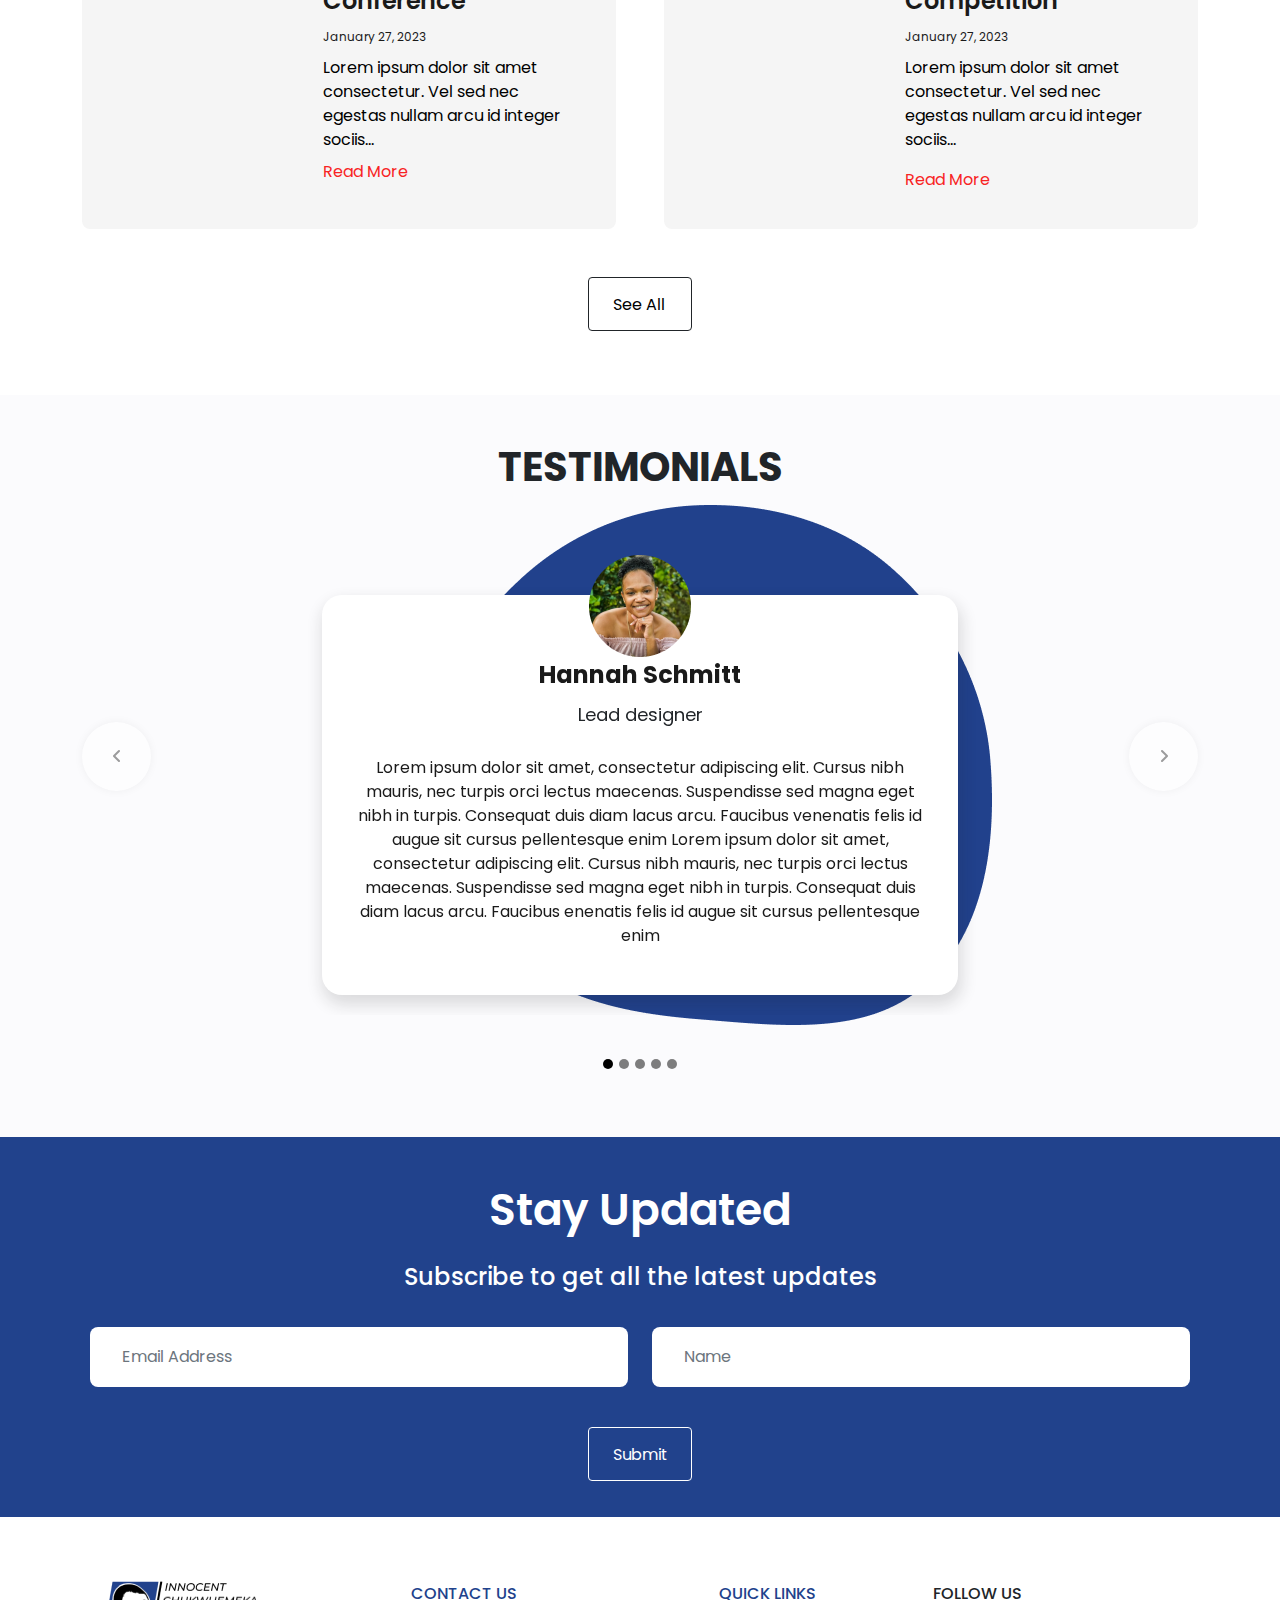
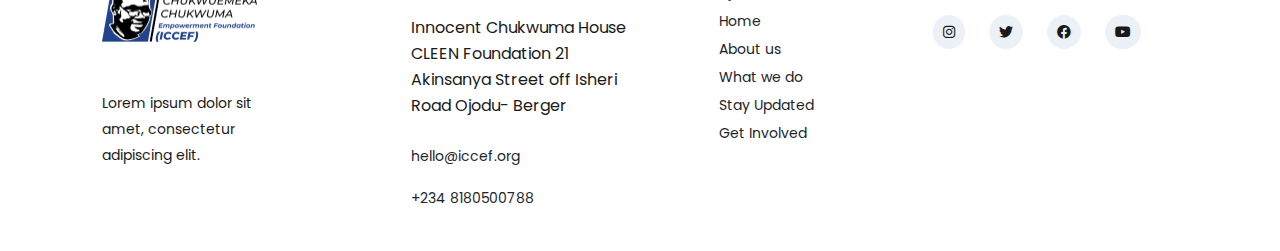
==== commit cea7bf5f: "updated files" ====
--- a/index.html
+++ b/index.html
@@ -285,7 +285,7 @@
   
   <!-- section/bio -->
   <section id="bio">
-    <h1>Biography of THE MAN, Innocent Chukwuemeka Chukwuma</h1>
+    <h1>Biography of the man, Innocent Chukwuemeka Chukwuma</h1>
     <div class="container">
       <div class="row bio-row">
         <div class="col-lg-12 bio_bg">
@@ -478,7 +478,7 @@
   <section id="stories">
     <h3 class="fw-bold mb-4">News/Stories</h3>
     <div class="container">
-      <div class="row gy-2 gx-lg-5">
+      <div class="row gy-1 gx-lg-5">
         <div class="col-lg-6 col-md-6 col-sm-12 col-xs-12 blog_card">
           <div class="card p-3 shadow-none" id="ced">
             <div class="row g-0">
@@ -489,7 +489,7 @@
                 <div class="card-body">
                   <h6 class="card-title"> Scholarship Opportunity to study Abroad</h6>
                   <small class="pt-1">January 27, 2023</small>
-                  <p class="card-text my-2 mb-3">
+                  <p class="card-text my-2 mb-2">
                     Lorem ipsum dolor sit amet consectetur. Vel sed nec egestas nullam arcu id integer sociis...
                   </p>
                   <a href="#">Read More</a>
@@ -508,7 +508,7 @@
                 <div class="card-body">
                   <h6 class="card-title pt-1">Grants for SME’s and Startups</h6>
                   <small class="pt-2">January 27, 2023</small>
-                  <p class="card-text my-2 mb-3">
+                  <p class="card-text my-2 mb-2">
                     Lorem ipsum dolor sit amet consectetur. Vel sed nec egestas nullam arcu id integer sociis...
                   </p>
                   <a href="#">Read More</a>
@@ -518,7 +518,7 @@
           </div>
         </div>
       </div>
-      <div class="row mt-4 gy-3 gx-lg-5">
+      <div class="row mt-2 gy-1 gx-lg-5">
         <div class="col-lg-6 col-md-6 col-sm-12 col-xs-12 blog_card">
           <div class="card p-3 shadow-none" id="ced">
             <div class="row g-0">
@@ -529,7 +529,7 @@
                 <div class="card-body">
                   <h6 class="card-title pt-1"> #StartupSouth8 Conference</h6>
                   <small class="pt-2">January 27, 2023</small>
-                  <p class="card-text my-2 mb-3">
+                  <p class="card-text my-2 mb-2">
                     Lorem ipsum dolor sit amet consectetur. Vel sed nec egestas nullam arcu id integer sociis...
                   </p>
                   <a href="#">Read More</a>
--- a/css/style.css
+++ b/css/style.css
@@ -1552,10 +1552,6 @@
         box-shadow: 2px 8px 16px 2px rgba(26, 26, 26, 0.07);
     }
 
-    #crd:hover {
-        box-shadow: 2px 8px 16px 2px rgba(26, 26, 26, 0.14);
-    }
-
     #crd img {
         height: auto;
         max-width: 376px;
@@ -1888,6 +1884,7 @@
         height:auto;
         margin-top: 0;
         padding-top: 2em;
+        padding-bottom: 2em;
     }
 
     #home h1 {
@@ -1932,11 +1929,12 @@
         text-align: center;
     }
     .btn_blog{
-               /* height: 51px;
-        width: 325px; */
+         height: 51px;
+        /* width: 325px; */
         border: 1px solid #21428C;
         border-radius: 3px;
-        padding: 14px 94px 14px 94px;
+        padding:auto;
+        padding-top: 10px;
         text-align: center;
         color: #21428C;
 
@@ -1945,8 +1943,8 @@
         font-weight: 400;
         line-height: 24px;
         letter-spacing: 0em;
-        margin-left: 15px;
-        margin-right: 15px;
+        margin-left: 25px;
+        margin-right: 25px;
         margin-bottom: 2em;
     }
     .btn_blo{
@@ -2035,6 +2033,7 @@
         line-height: 36px;
         letter-spacing: 0em;
         text-align: left;
+        color: #1a1a1a;
     }
 
     #about p {
@@ -2099,7 +2098,7 @@
 
     /* Blog/section */
     #blog {
-        /* margin-bottom: 0em; */
+        margin-bottom: 4em;
         padding-bottom: 0em;
     }
 
@@ -2162,13 +2161,14 @@
         text-transform: capitalize;
         height: 60px;
         background: rgba(33, 66, 140, 0.07);
+        color: #1a1a1a;
         padding: 20px;
-        padding-bottom: 40px;
+        padding-bottom: 50px;
         padding-left: 25px;
     }
 
     .programme_card_section {
-        padding-top: 2em;
+        padding-top: 3em;
     }
 
 
@@ -2195,7 +2195,7 @@
         padding-left: 15px;
         padding-right: 15px;
     }
-
+    
     .card-blog .card-title {
         font-family: Poppins;
         font-size: 24px;
@@ -2230,7 +2230,9 @@
     .card-blog .card-img-top {
         height: 210px;
     }
-
+    .card:hover{
+        box-shadow: none;
+    }
     /* stories/section */
     #stories {
         margin-top: 0;
@@ -2247,8 +2249,10 @@
         text-transform: capitalize;
         height: 60px;
         background: rgba(33, 66, 140, 0.07);
-        padding: 18px;
+        padding: 15px;
         padding-left: 25px;
+        padding-bottom: 10px;
+        color: #1a1a1a;
     }
 
     .card {
@@ -2415,7 +2419,7 @@
         height: 520px;
         width: 565px;
         bottom: 8em;
-        right: 4em;
+        right: 2.50em;
         top: 0px;
         transform: translateY(-50px);
         /* left: 0px; */
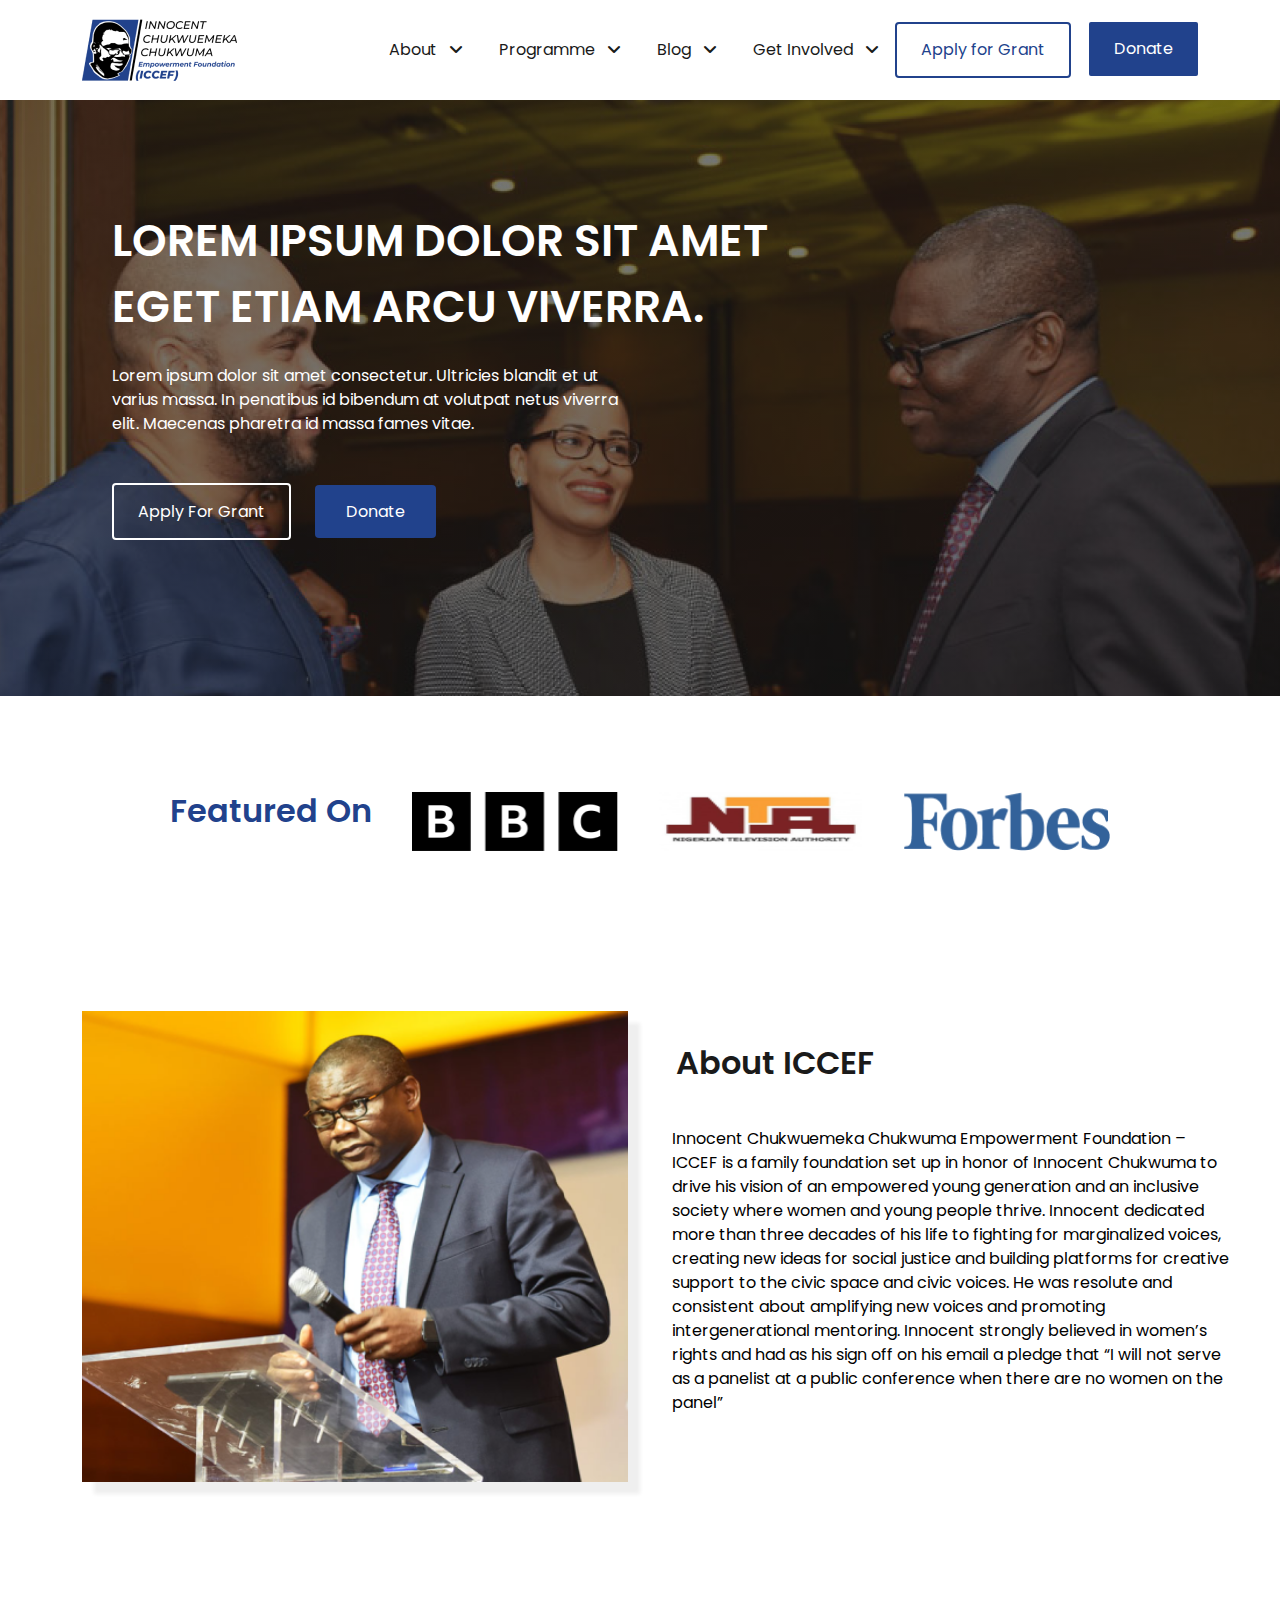
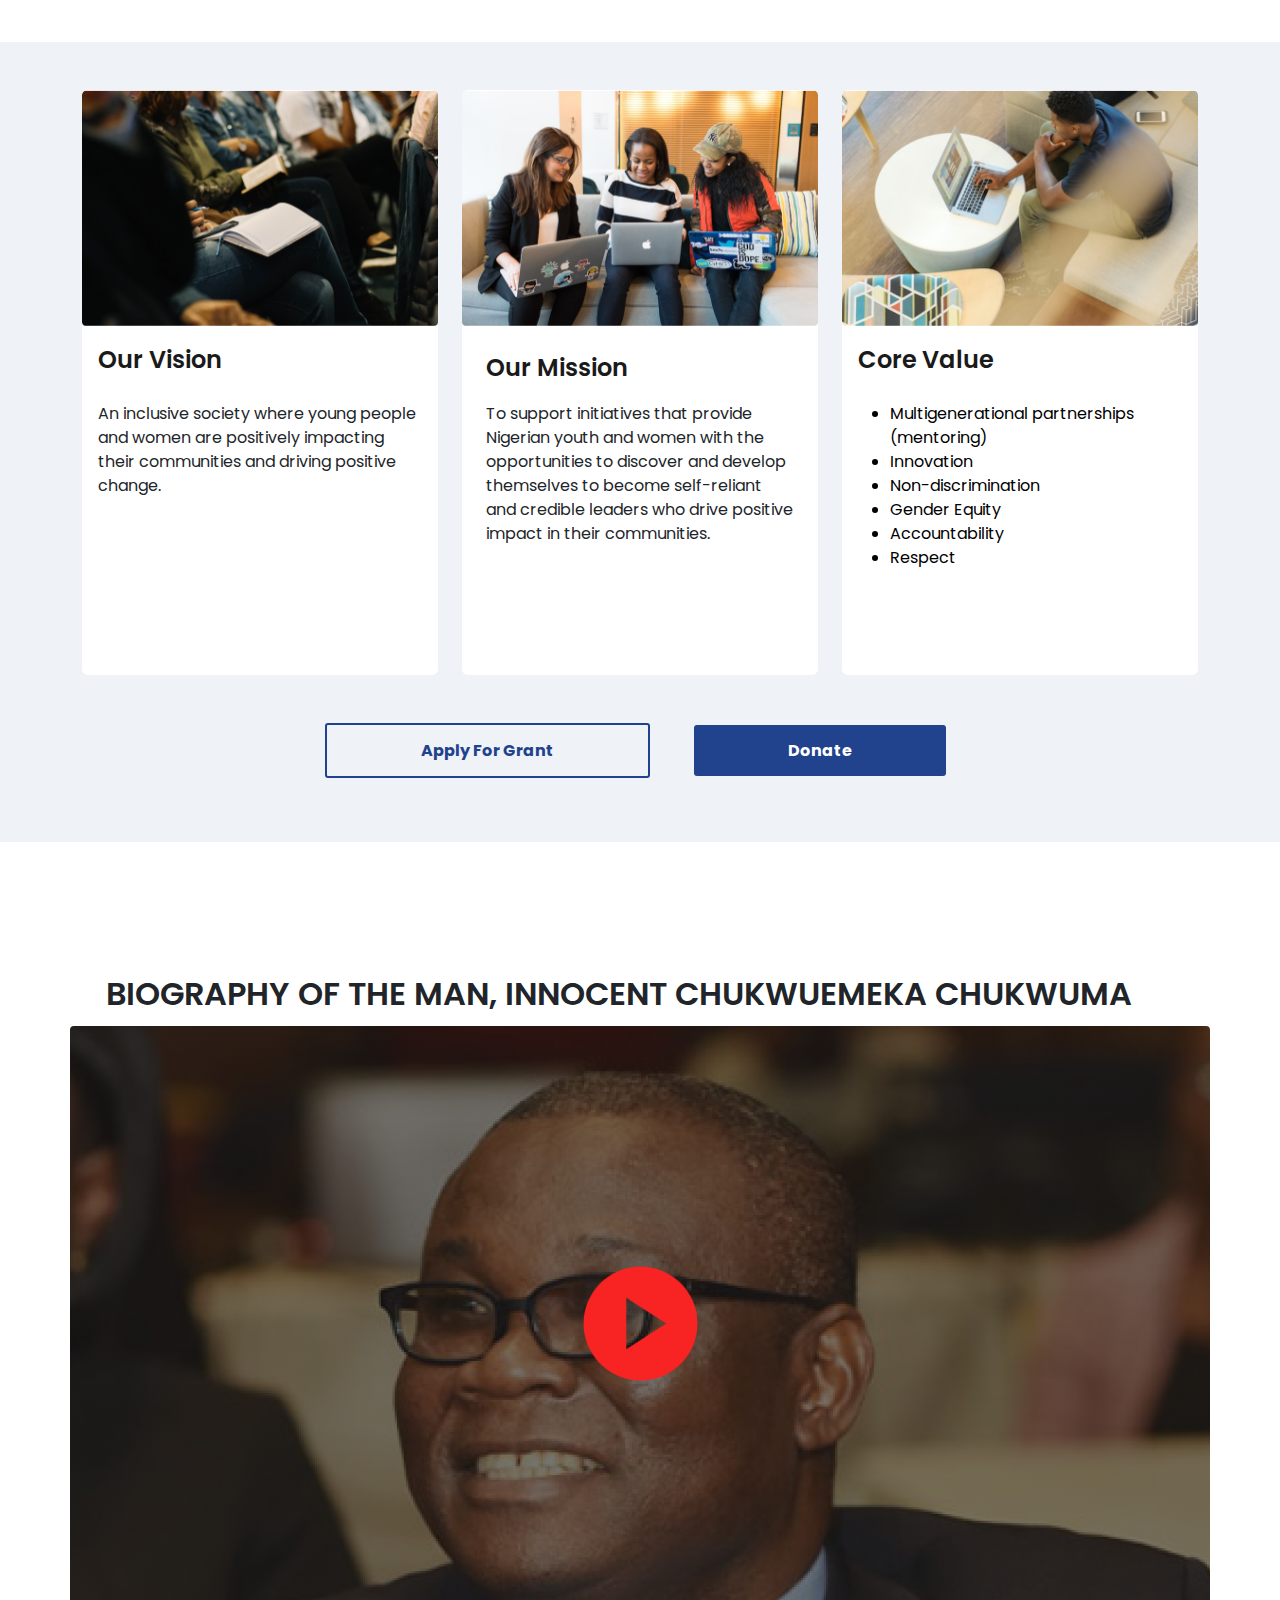
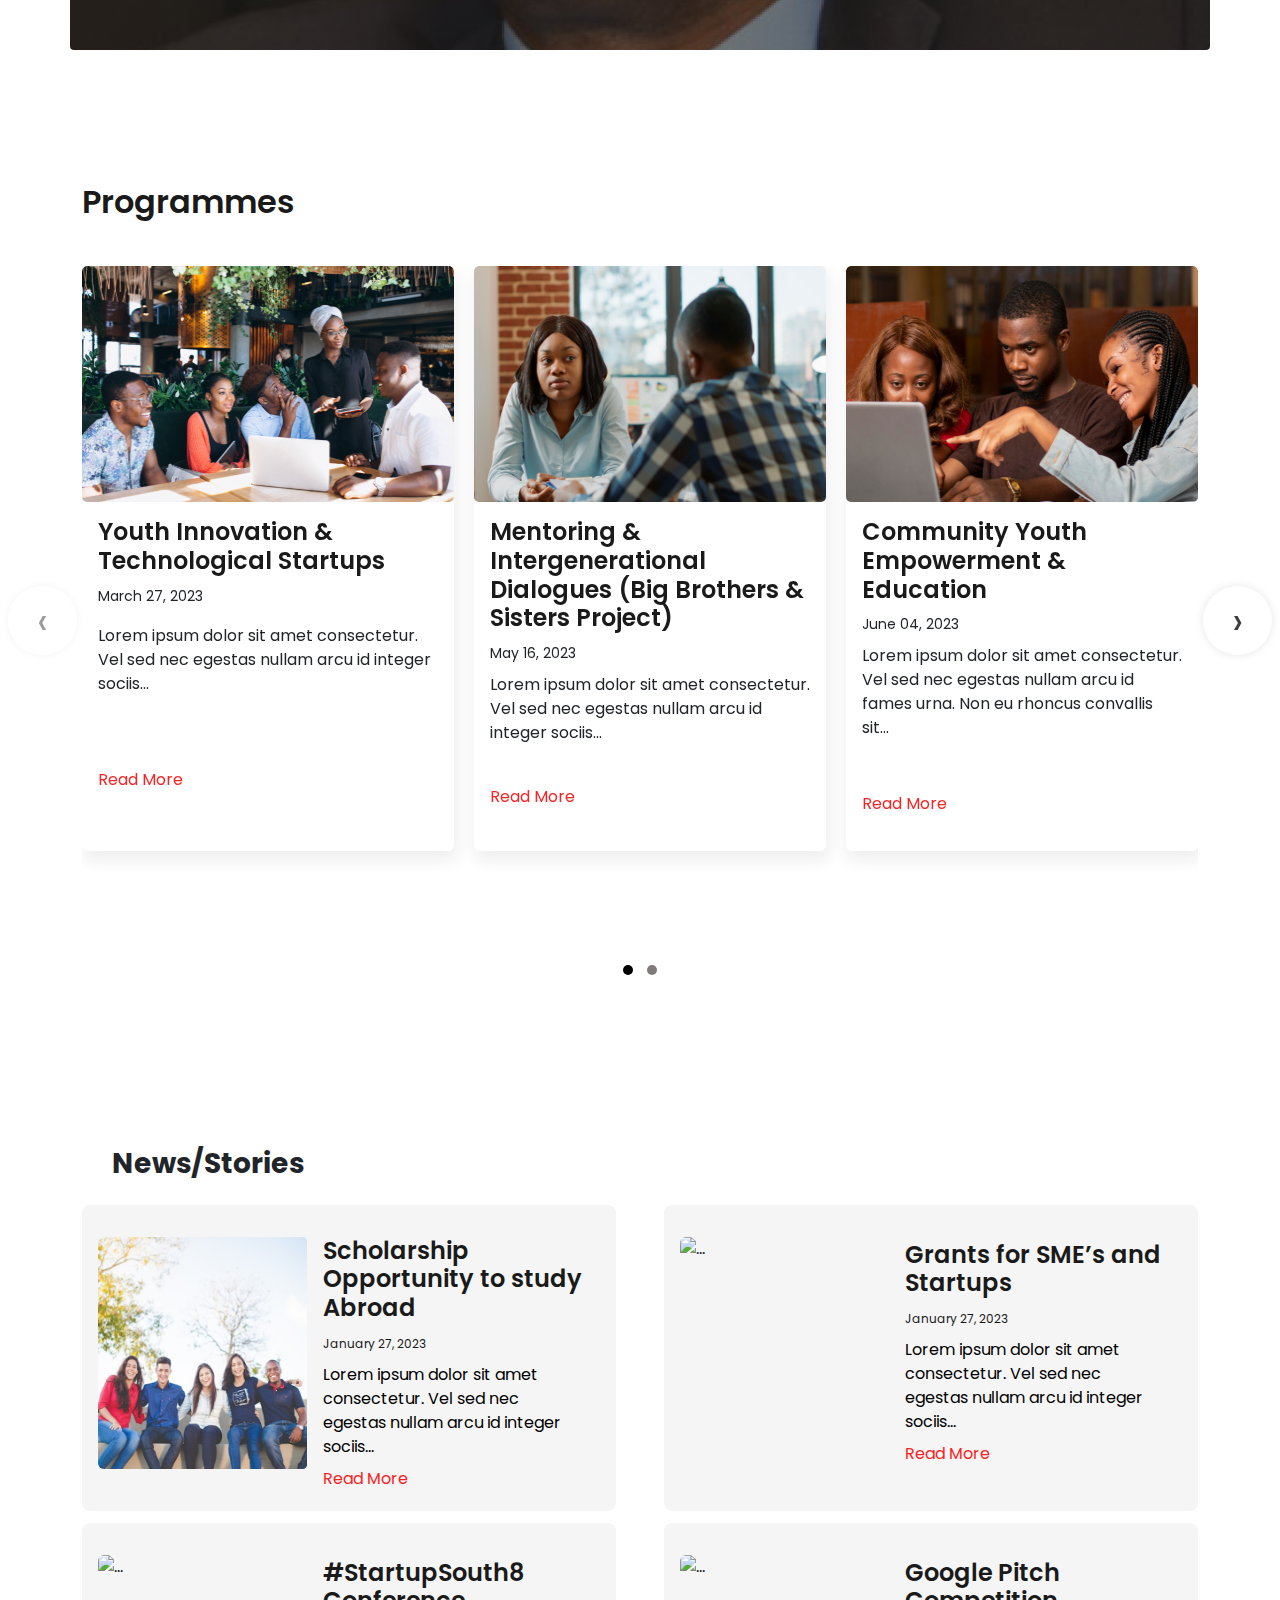
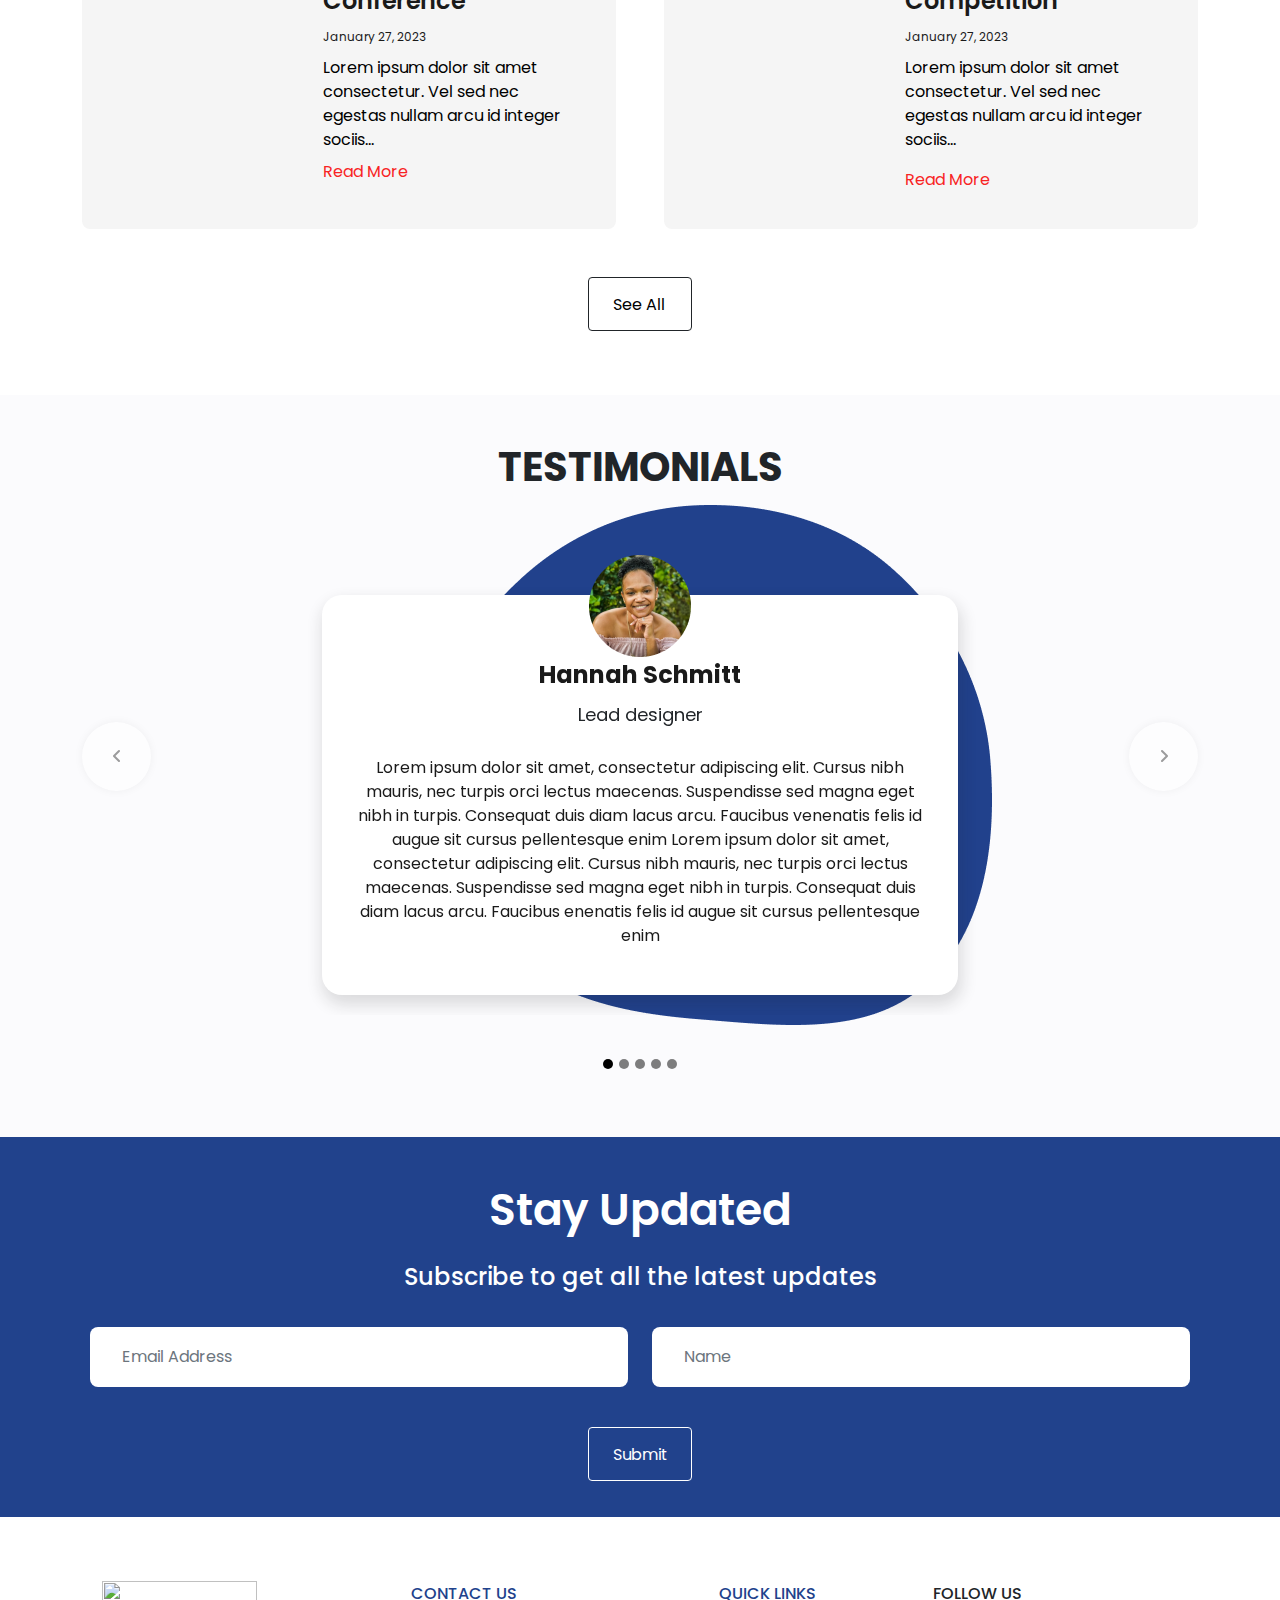
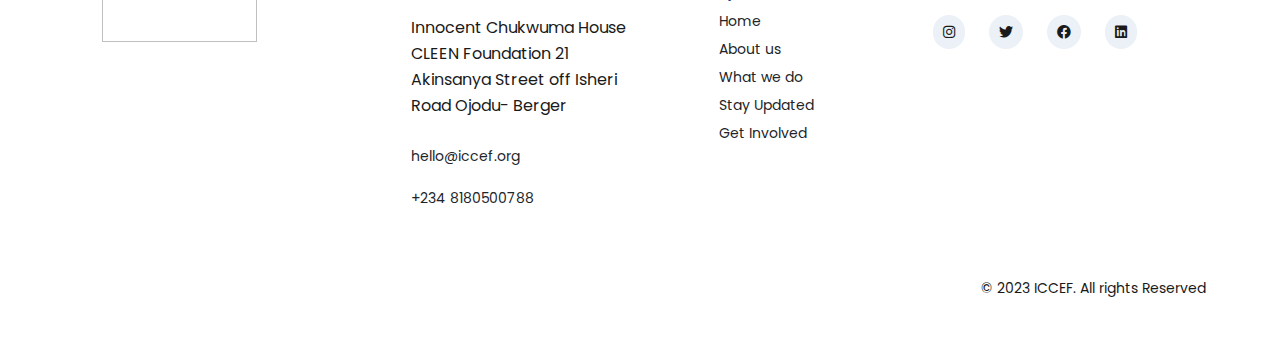
==== commit 8d2d1bf0: "Update index.html" ====
--- a/index.html
+++ b/index.html
@@ -310,7 +310,7 @@
               <p class="card-text pt-3 mb-5 pb-4">
                 Lorem ipsum dolor sit amet consectetur. Vel sed nec egestas nullam arcu id integer sociis...
               </p>
-              <a href="#">Read More</a>
+              <a href="html files/youth.html">Read More</a>
             </div>
           </div>
         </div>
@@ -323,7 +323,7 @@
               <p class="card-text pt-2 mb-4 pb-0">
                 Lorem ipsum dolor sit amet consectetur. Vel sed nec egestas nullam arcu id integer sociis...
               </p>
-              <a href="#">Read More</a>
+              <a href="html files/Intergeneral.html">Read More</a>
             </div>
           </div>
         </div>
@@ -333,11 +333,11 @@
             <div class="card-body p-3">
               <h5 class="card-title">Community Youth Empowerment & Education</h5>
               <small class="pt-2">June 04, 2023</small>
-              <p class="card-text pt-2 lore">
+              <p class="card-text pt-2 lore mb-5 pb-3">
                 Lorem ipsum dolor sit amet consectetur. Vel sed nec egestas nullam arcu id fames urna. Non eu rhoncus
                 convallis sit...
               </p>
-              <a href="#">Read More</a>
+              <a href="html files/community_youth.html">Read More</a>
             </div>
           </div>
         </div>
@@ -347,10 +347,10 @@
             <div class="card-body p-3">
               <h5 class="card-title">Our Daughters <br> Project</h5>
               <small class="pt-3">March 27, 2023</small>
-              <p class="card-text pt-3 mb-5 pb-4">
+              <p class="card-text pt-3 mb-5 pb-5">
                 Lorem ipsum dolor sit amet consectetur. Vel sed nec egestas nullam arcu id integer sociis...
               </p>
-              <a href="#">Read More</a>
+              <a href="html files/daughter_project.html">Read More</a>
             </div>
           </div>
         </div>
@@ -360,10 +360,10 @@
             <div class="card-body p-3">
               <h5 class="card-title">Legacy Projects</h5>
               <small class="pt-3">March 27, 2023</small>
-              <p class="card-text pt-3 mb-5 pb-4">
+              <p class="card-text pt-3 mb-5 pb-5">
                 Lorem ipsum dolor sit amet consectetur. Vel sed nec egestas nullam arcu id integer sociis...
               </p>
-              <a href="#">Read More</a>
+              <a href="html files/legacy_project.html">Read More</a>
             </div>
           </div>
         </div>
@@ -703,39 +703,45 @@
      <!-- footer -->
      <!-- footer -->
     <footer class="bg-white text-dark pt-5 pb-4">
-      <div class="container text-md-left">
-          <div class="row text-md-left justify-content-center">
-              <div class="col-md-3 col-lg-3 col-xl-3 mx-auto mt-3">
-                  <a href="index.html"><img src="Images/ICCEF LOGO 1.png" alt=""></a>
-                  <p class="pt-5 logog">Lorem ipsum dolor sit amet, consectetur adipiscing elit.</p>
-              </div>
-              <div class="col-md-3 col-lg-3 col-xl-3 mx-auto mt-3">
-                  <h5 class="text-uppercase mb-2">Contact Us</h5>
-                  <p class="log mb-4">
-                      Innocent Chukwuma House CLEEN Foundation 21 Akinsanya Street off Isheri Road Ojodu- Berger
-                  </p>
-                  <p><a href="#" class="text-dark">hello@iccef.org</a></p>
-                  <p><a href="#" class="text-dark">+234 8180500788</a></p>
-              </div>
-              <div class="col-md-2 col-lg-2 col-xl-2 mx-auto mt-3 quick">
-                  <h5 class="text-uppercase mb-2">Quick Links</h5>
-                  <p><a href="#" class="text-dark">Home</a></p>
-                  <p><a href="#" class="text-dark">About us</a></p>
-                  <p><a href="#" class="text-dark">What we do</a></p>
-                  <p><a href="#" class="text-dark"> Stay Updated</a> </p>
-                  <p><a href="#" class="text-dark">Get Involved</a></p>
-              </div>
-              <div class="col-md-3 col-lg-3 col-xl-3 mx-auto mt-3">
-                  <h5 class="text-uppercase mb-2 text-dark">Follow Us</h5>
-                  <div class="footer_icons_social d-flex">
-                      <a href="#"><i class="fa-brands fa-instagram"></i></a>
-                      <a href="#" class="ms-4"><i class="fa-brands fa-twitter"></i></a>
-                      <a href="#" class="ms-4"><i class="fa-brands fa-facebook"></i></a>
-                      <a href="#" class="ms-4"><i class="fa-brands fa-youtube"></i></a>
-                  </div>
-              </div>
-          </div>
-      </div>
+       <div class="container">
+      <div class="row text-md-left justify-content-center">
+        <div class="col-md-3 col-lg-3 col-xl-3 mx-auto mt-3">
+        <img src="<?php echo get_template_directory_uri (); ?>/images/iccef_logo.png" alt="">
+          <!-- <hr class="mb-4"> -->
+        </div>
+        <div class="col-md-3 col-lg-3 col-xl-3 mx-auto mt-3">
+          <h5 class="text-uppercase mb-2">Contact Us</h5>
+          <!-- <hr class="mb-4"> -->
+          <p class="log mb-4">
+            Innocent Chukwuma House CLEEN Foundation 21 Akinsanya Street off Isheri Road Ojodu- Berger
+          </p>
+          <p><a href="#" class="text-dark">hello@iccef.org</a></p>
+          <p><a href="#" class="text-dark">+234 8180500788</a></p>
+        </div>
+        <div class="col-md-2 col-lg-2 col-xl-2 mx-auto mt-3 quick">
+          <h5 class="text-uppercase mb-2">Quick Links</h5>
+          <p><a href="#" class="text-dark">Home</a></p>
+          <p><a href="#" class="text-dark">About us</a></p>
+          <p><a href="#" class="text-dark">What we do</a></p>
+          <p><a href="#" class="text-dark"> Stay Updated</a> </p>
+          <p><a href="#" class="text-dark">Get Involved</a></p>
+        </div>
+        <div class="col-md-3 col-lg-3 col-xl-3 mx-auto mt-3">
+          <h5 class="text-uppercase mb-2 text-dark">Follow Us</h5>
+          <div class="footer_icons_social d-flex">
+            <a href=" https://www.instagram.com/iccefnigeria" target="_blank" ><i class="fa-brands fa-instagram"></i></a>
+            <a href=" https://twitter.com/iccefnigeria" target="_blank" class="ms-4"><i class="fa-brands fa-twitter"></i></a>
+            <a href="https://www.facebook.com/iccefnigeria" target="_blank"  class="ms-4"><i class="fa-brands fa-facebook"></i></a>
+            <a href="https://www.linkedin.com/company/iccefnigeria/" target="_blank" class="ms-4"><i class="fa-brands fa-linkedin"></i></a>
+          </div>
+        </div>
+      </div>
+      <div class="row">
+        <div class="col-lg-12">
+          <p class="text-lg-end pt-5">© 2023 ICCEF. All rights Reserved</p>
+        </div>
+      </div>
+    </div>
   </footer>
 
 
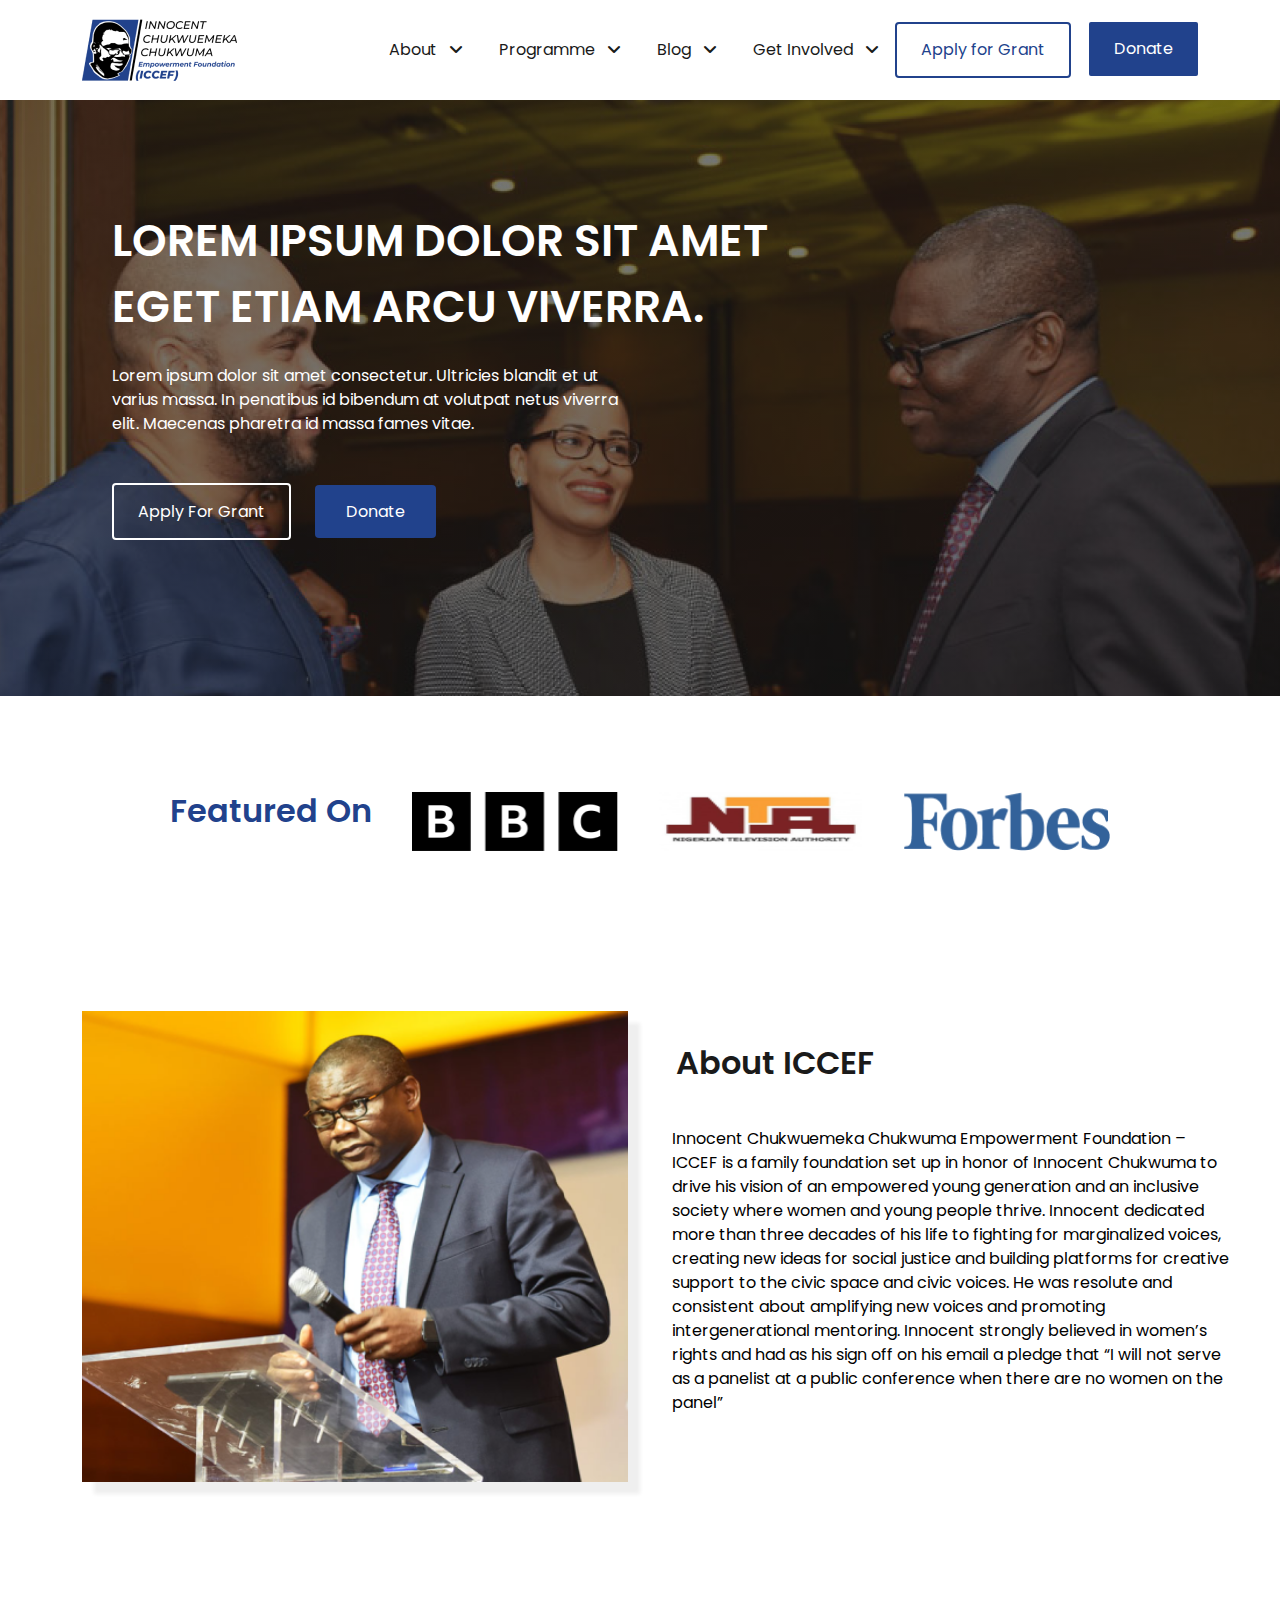
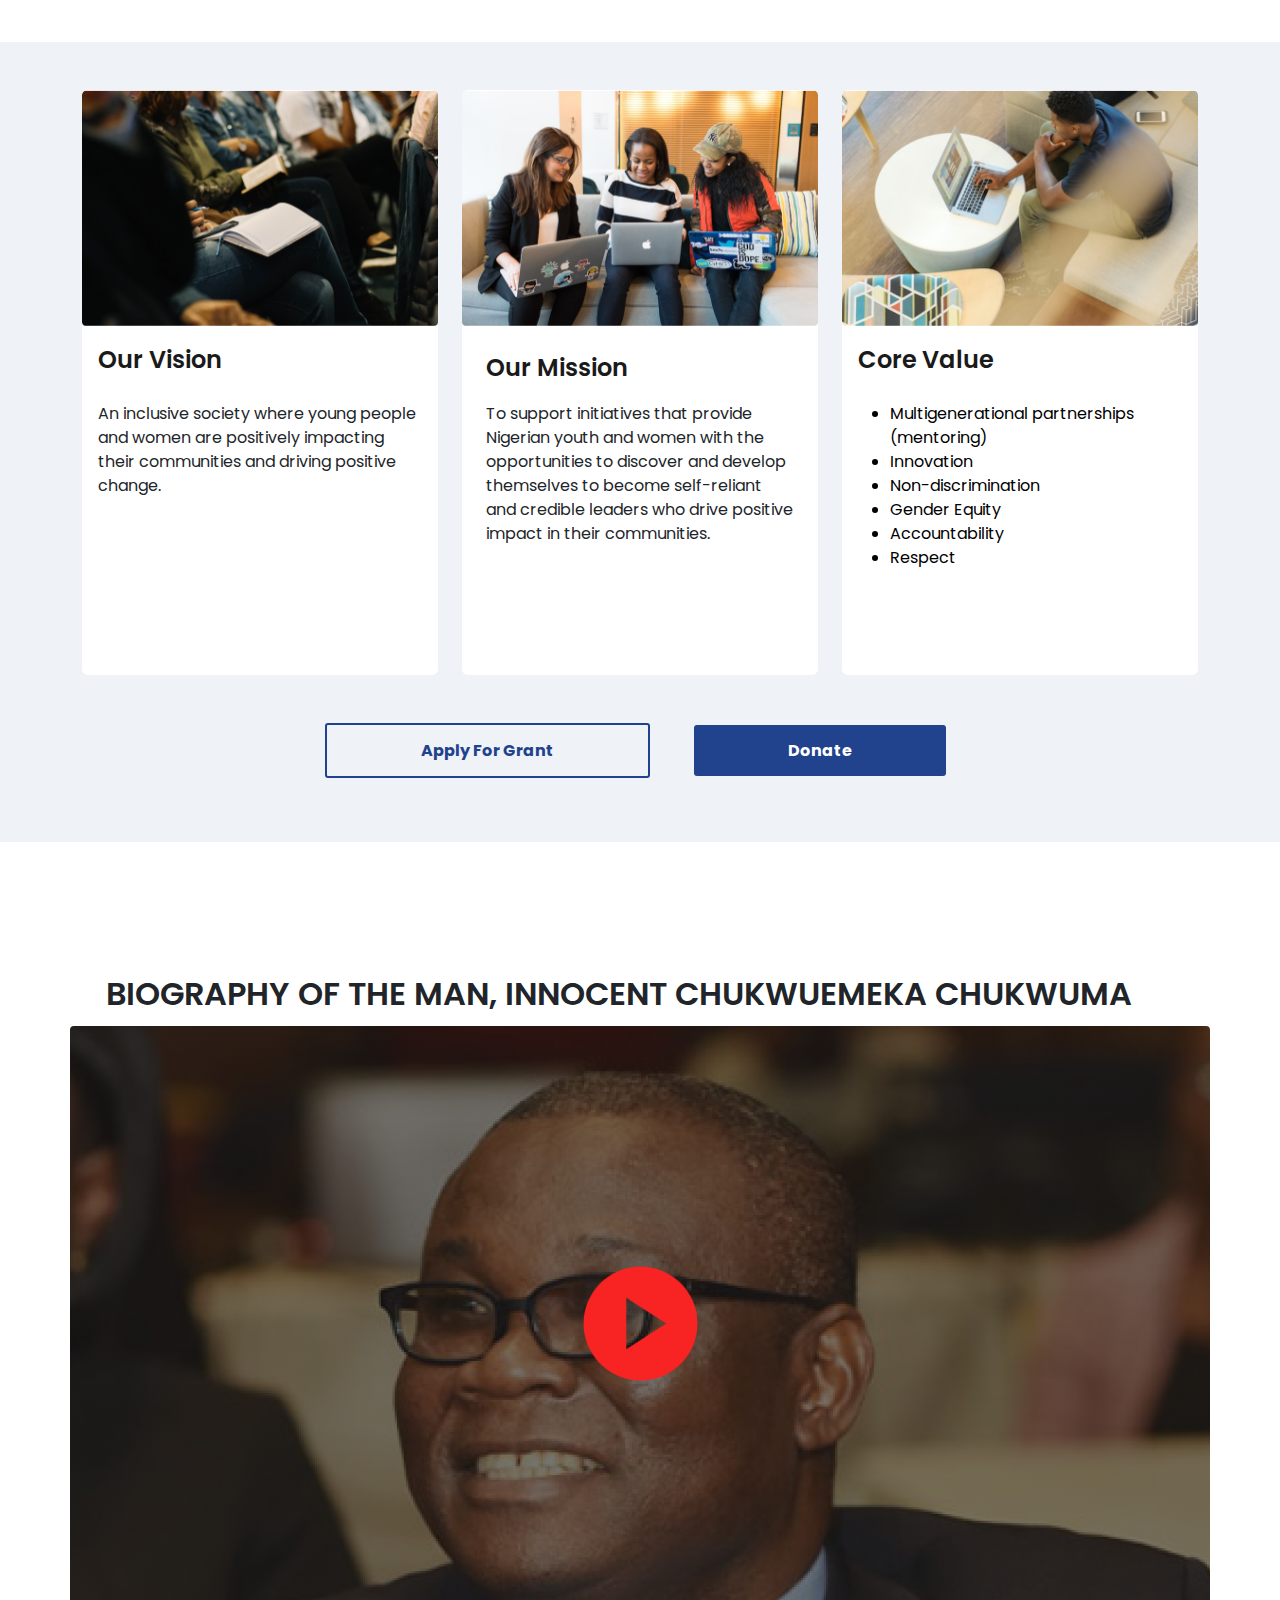
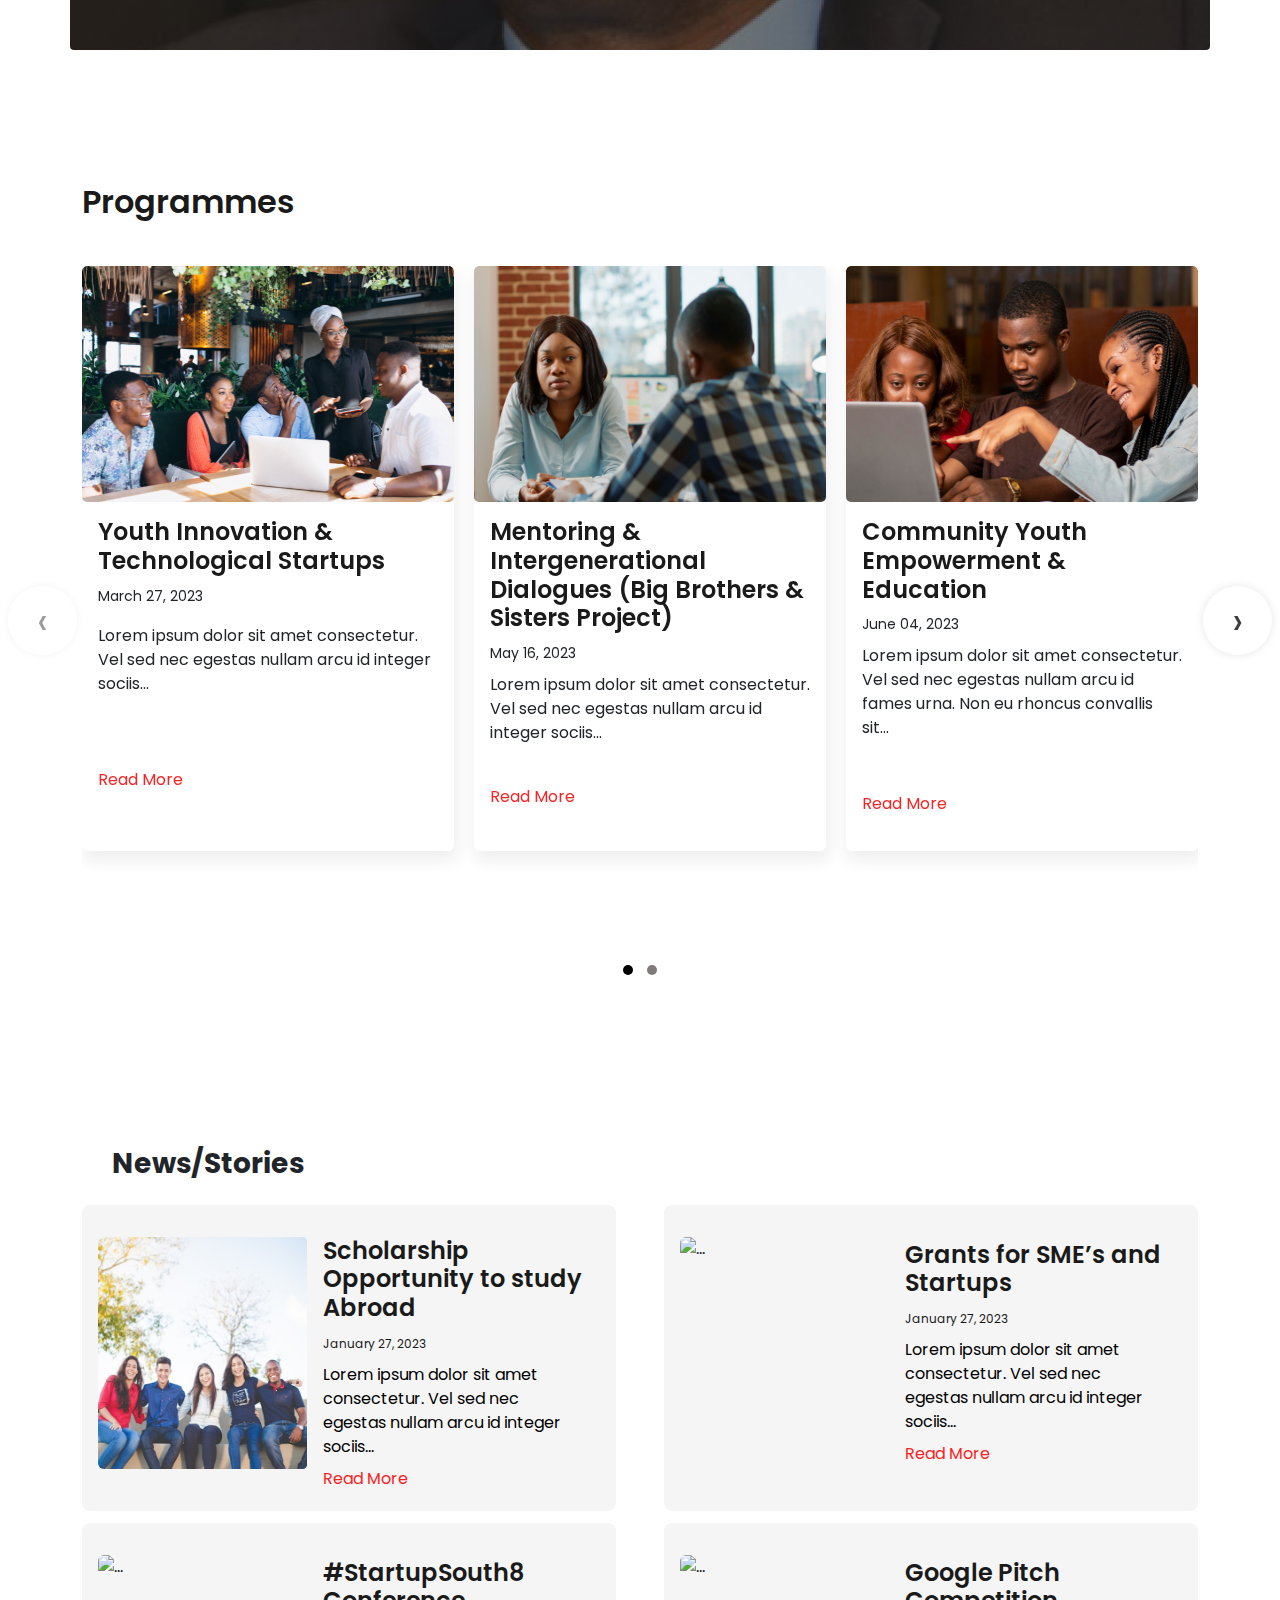
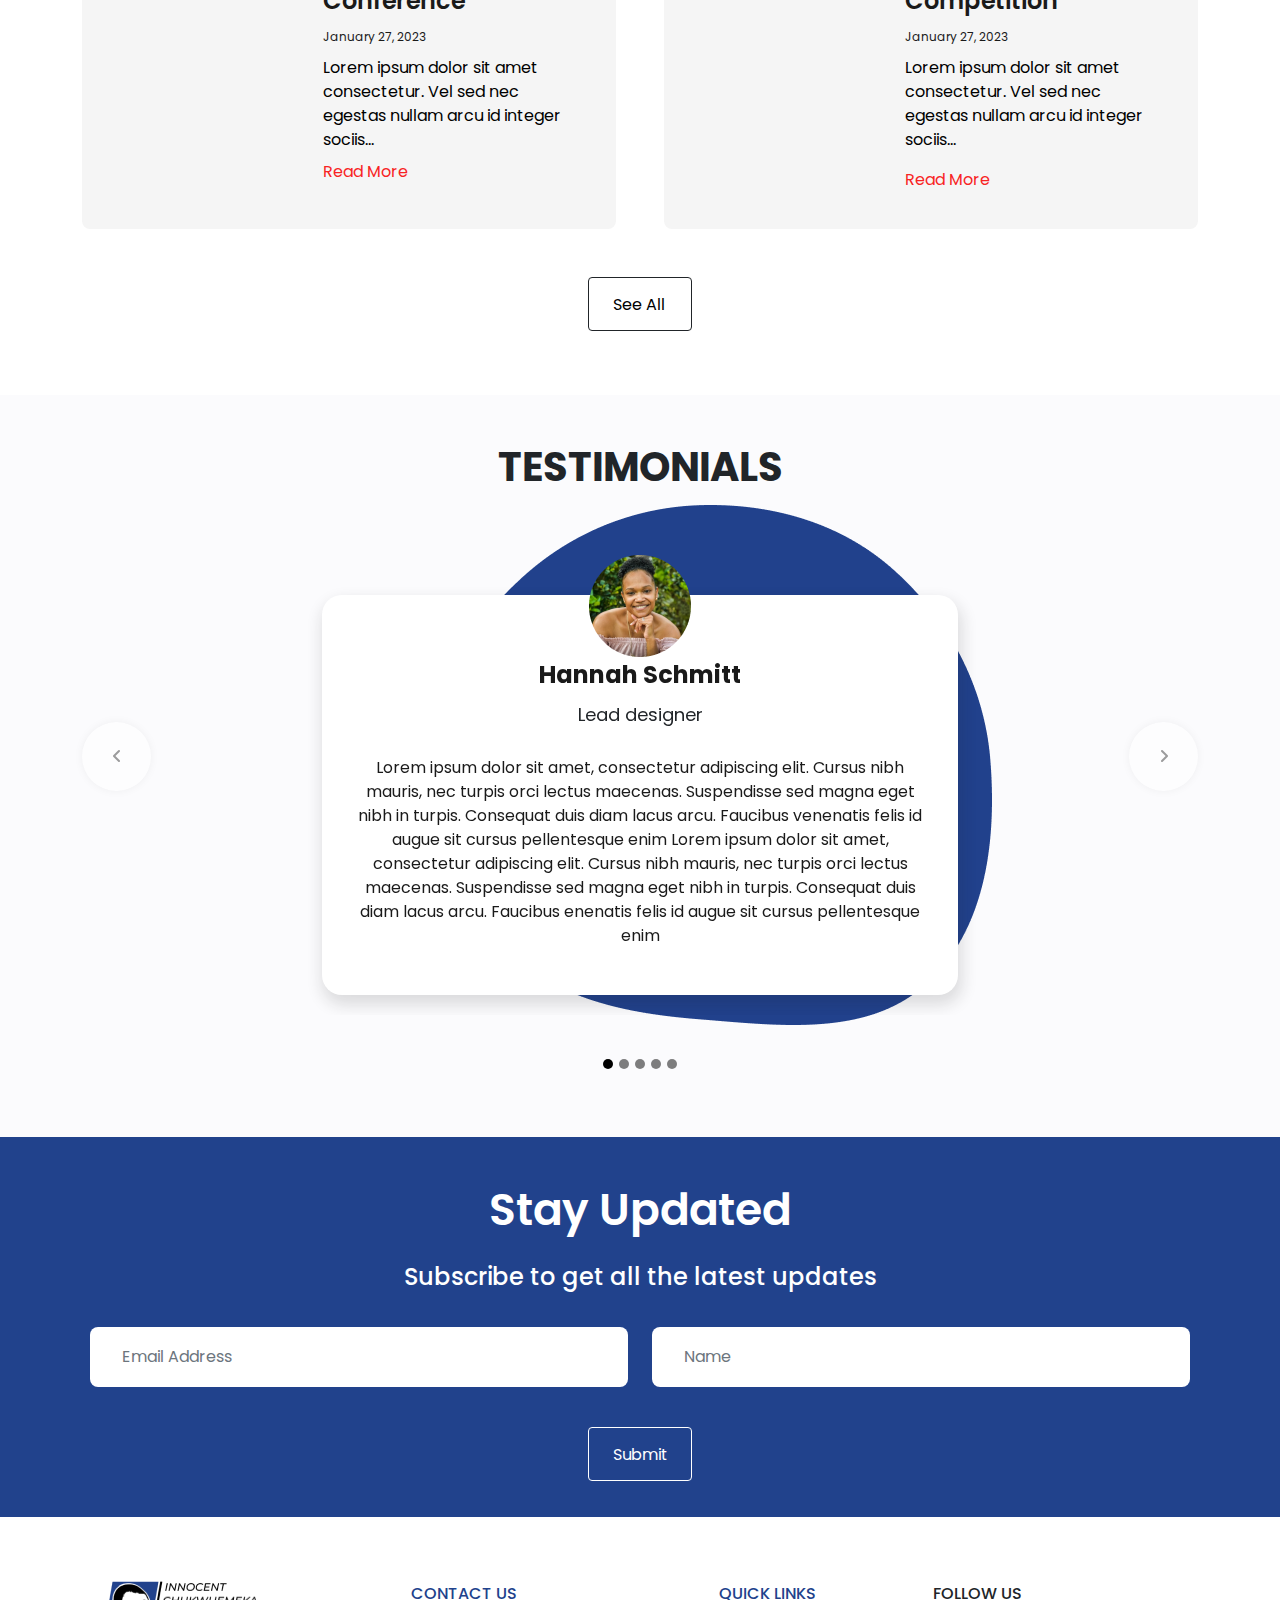
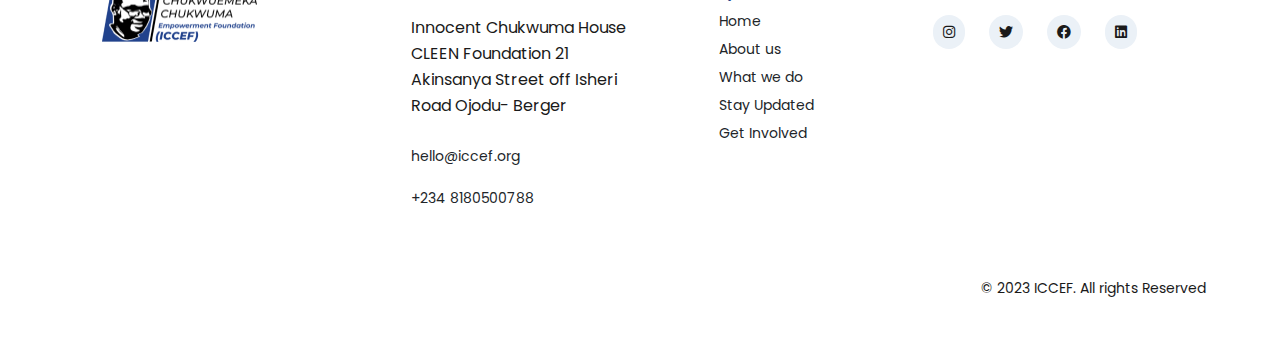
==== commit 804301a6: "Update index.html" ====
--- a/index.html
+++ b/index.html
@@ -706,7 +706,7 @@
        <div class="container">
       <div class="row text-md-left justify-content-center">
         <div class="col-md-3 col-lg-3 col-xl-3 mx-auto mt-3">
-        <img src="<?php echo get_template_directory_uri (); ?>/images/iccef_logo.png" alt="">
+       <img src="../Images/ICCEF LOGO 1.png" alt="">
           <!-- <hr class="mb-4"> -->
         </div>
         <div class="col-md-3 col-lg-3 col-xl-3 mx-auto mt-3">
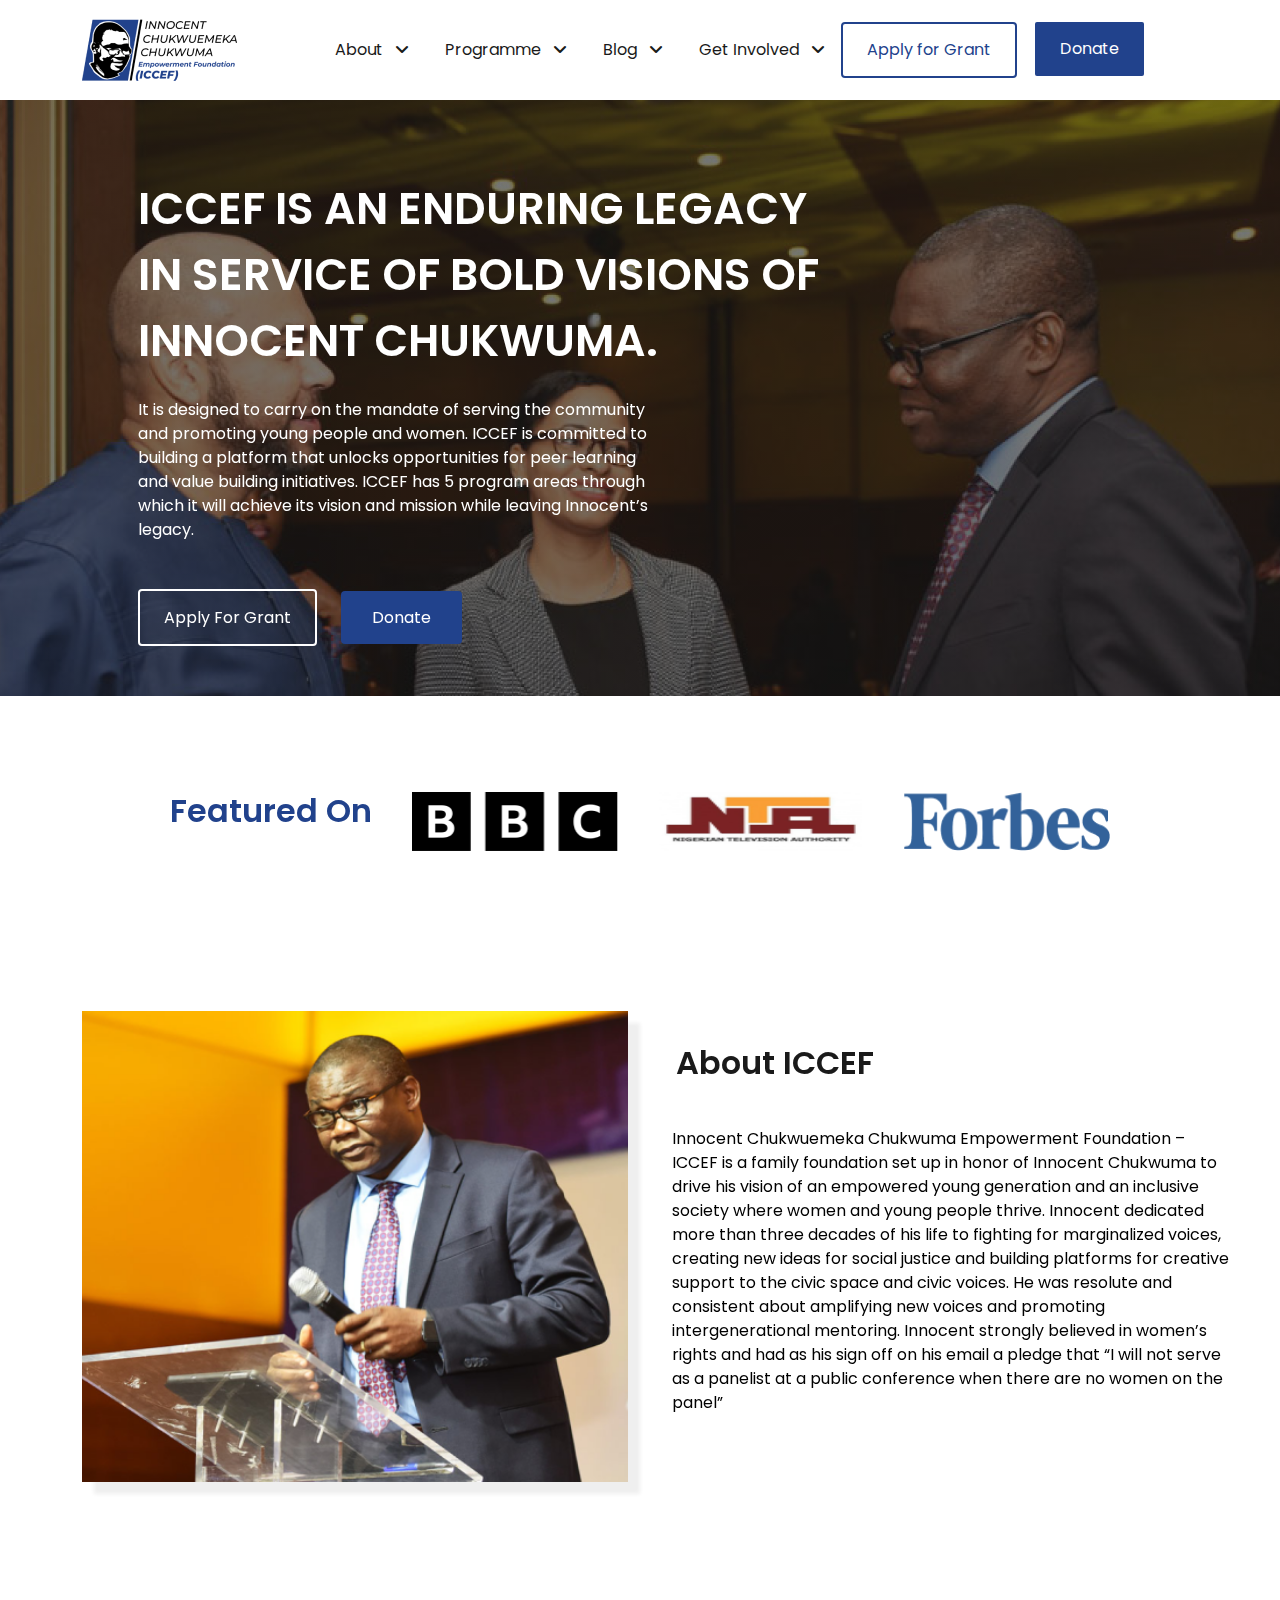
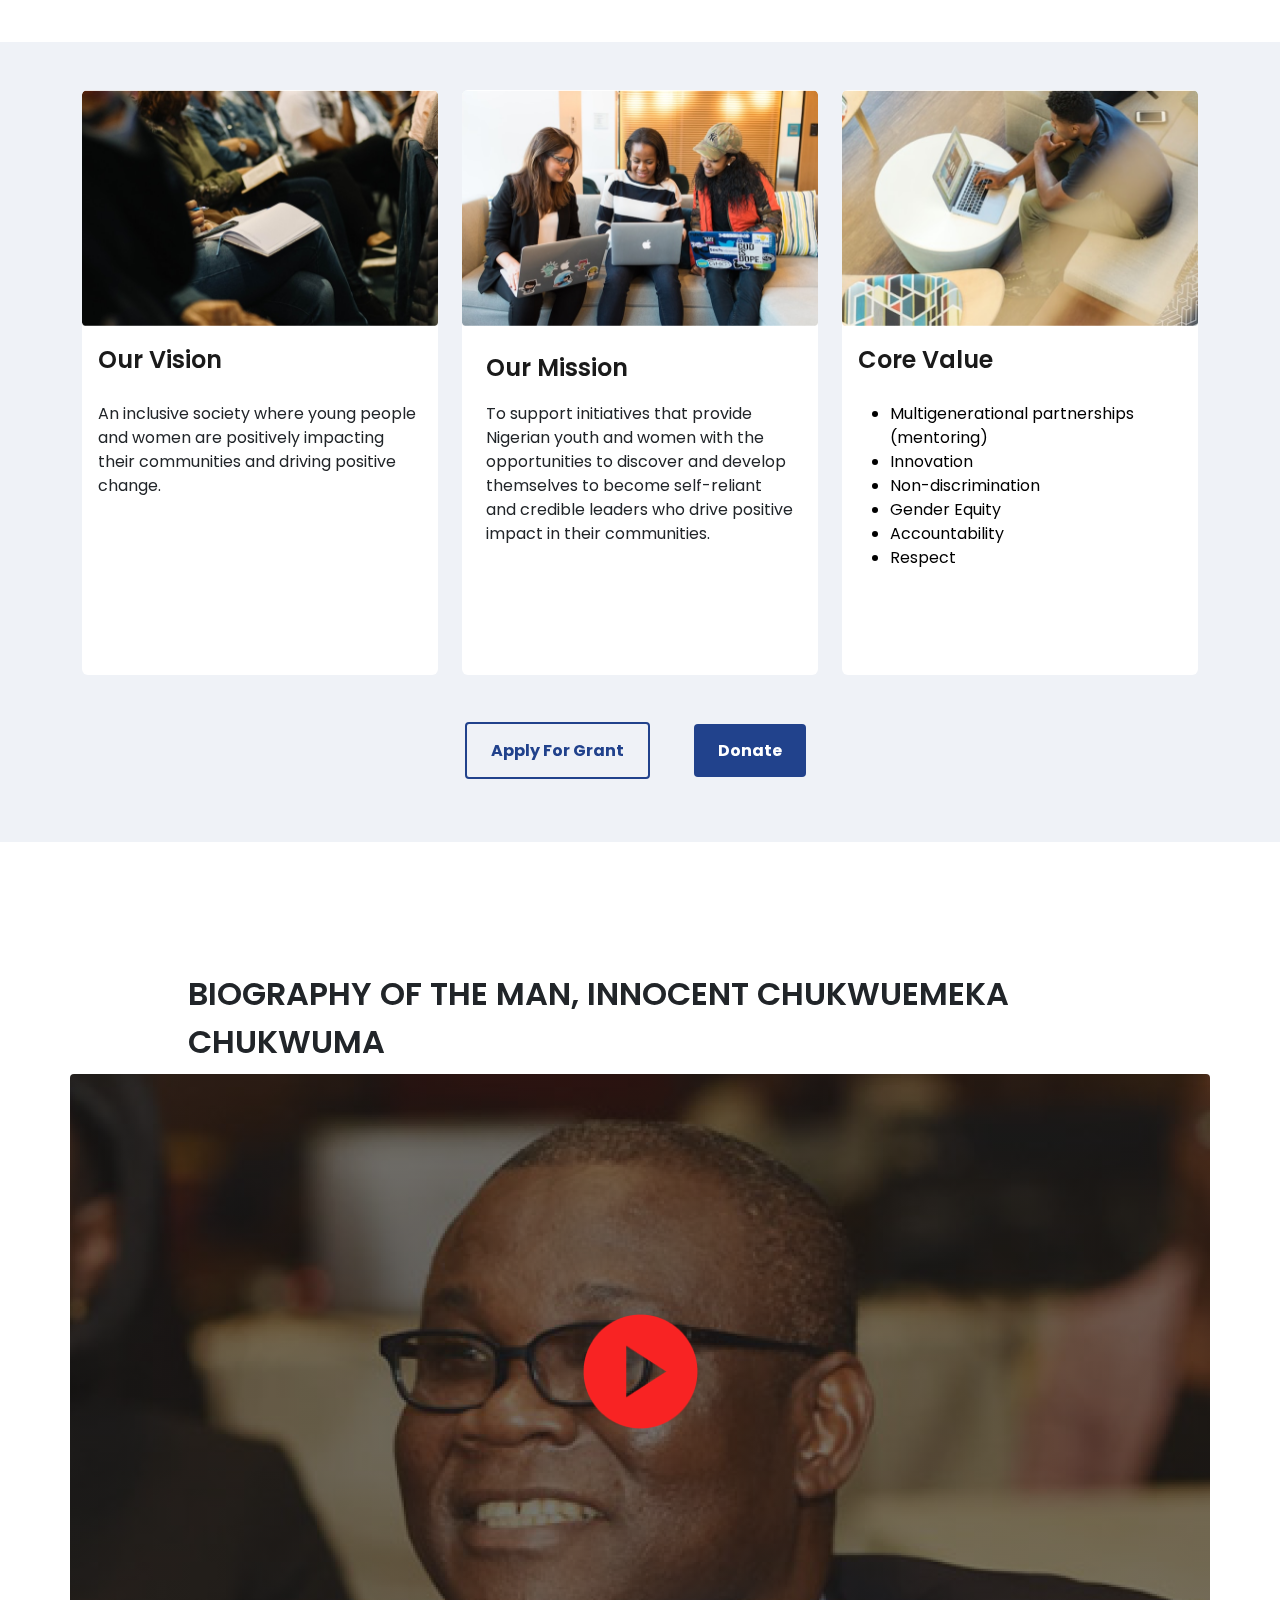
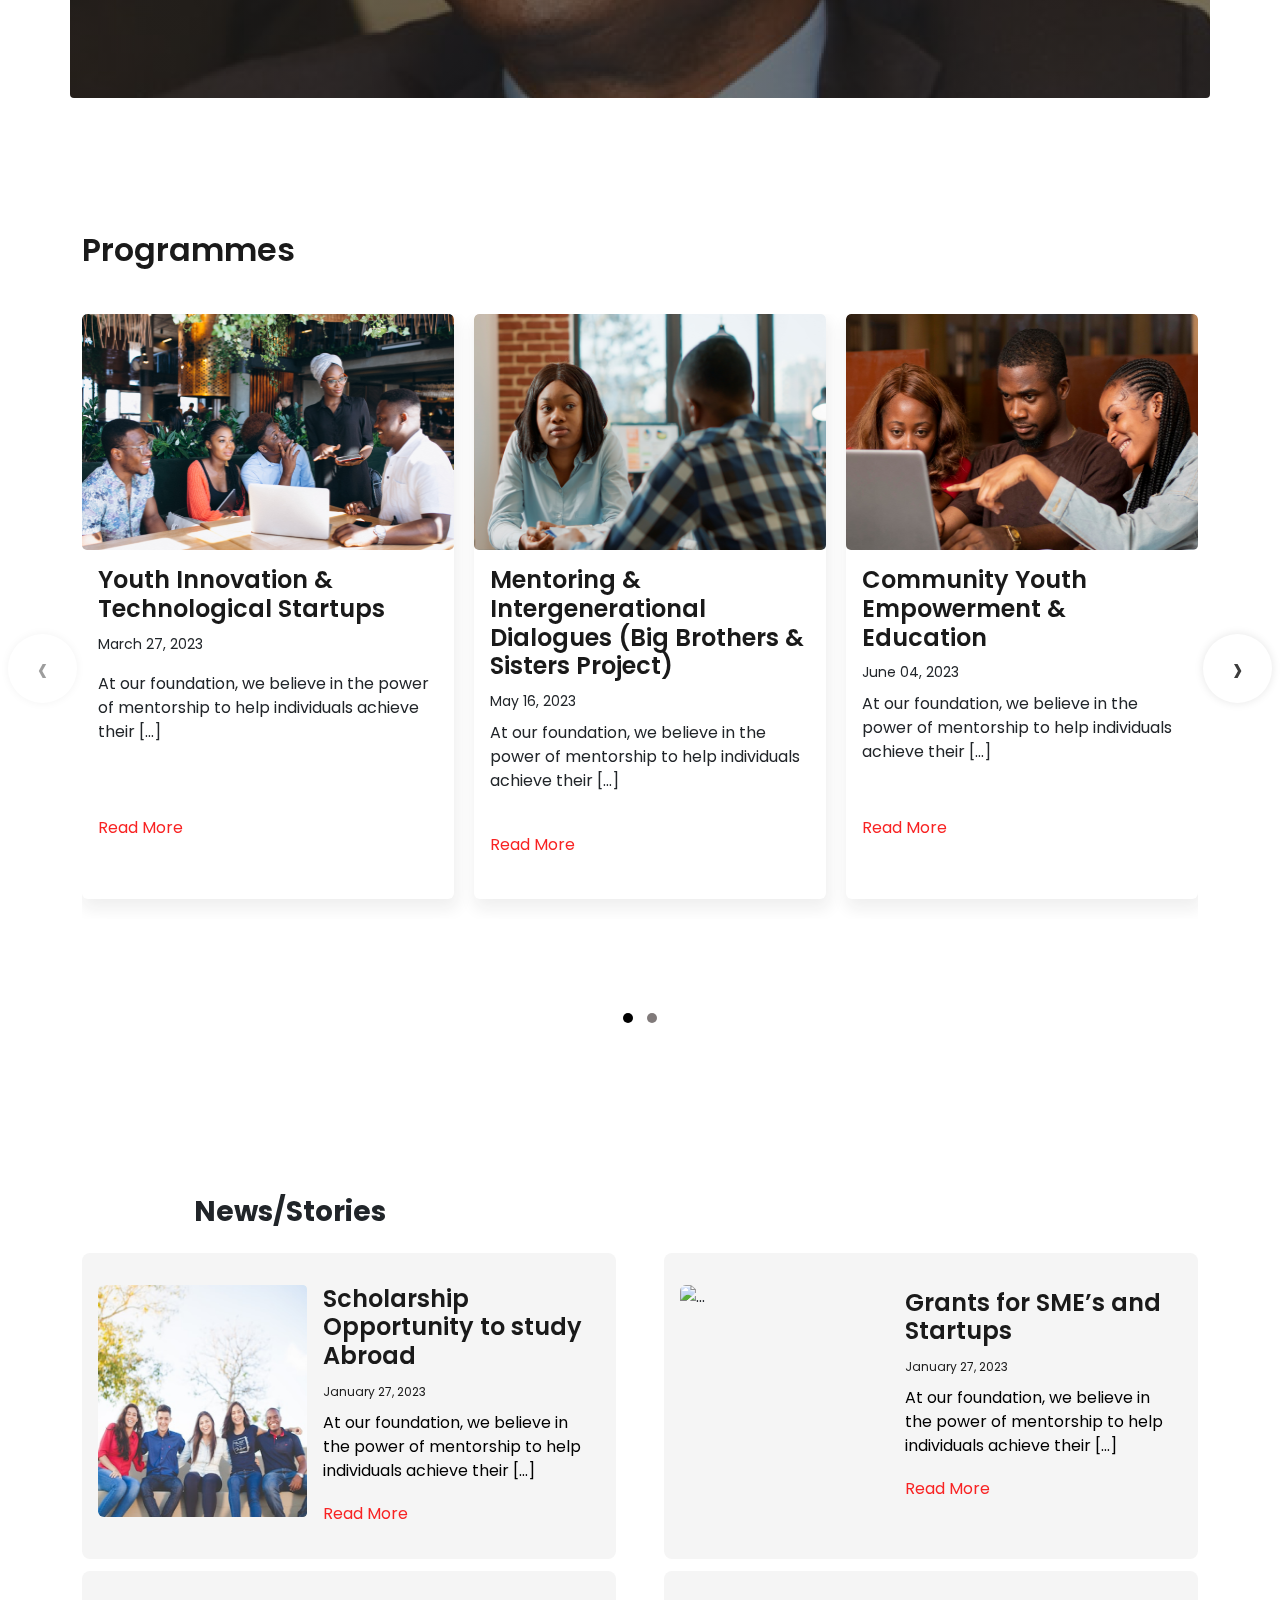
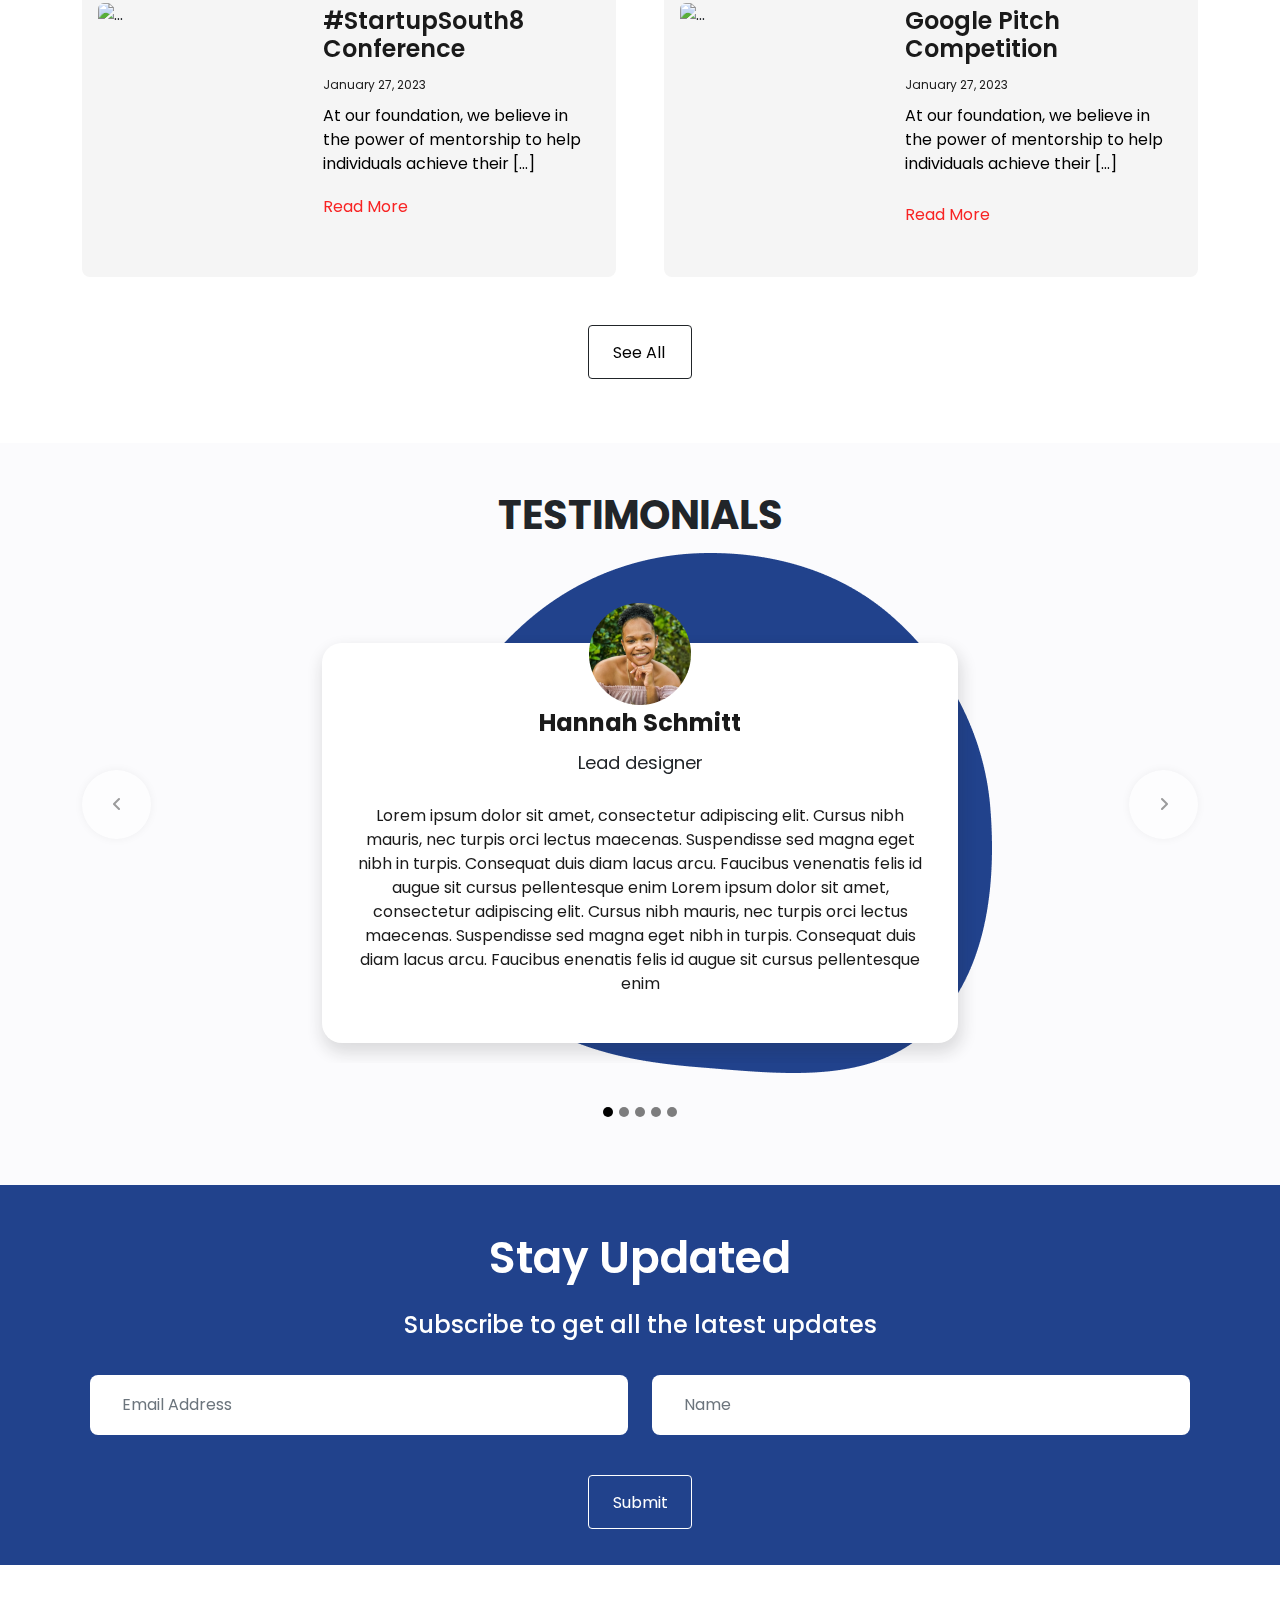
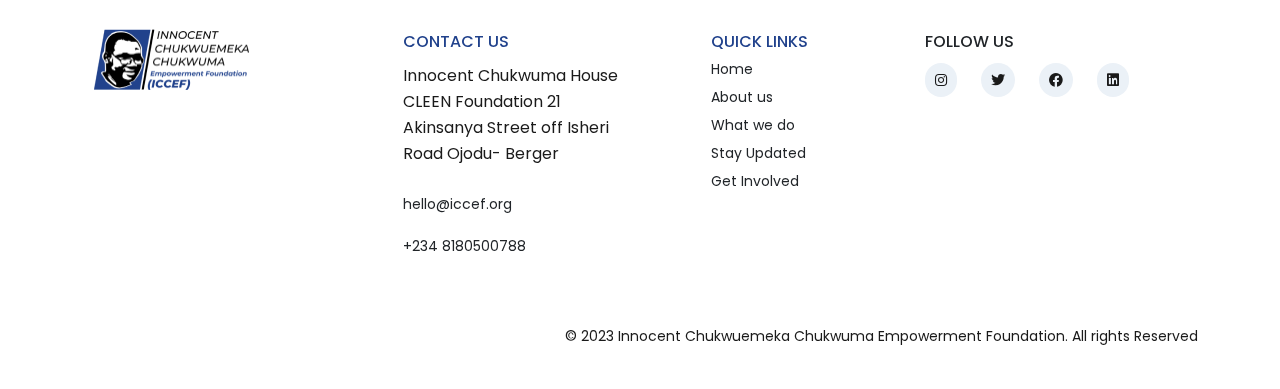
==== commit ae2903b2: "Updated" ====
--- a/index.html
+++ b/index.html
@@ -23,18 +23,22 @@
 
 <body>
   <!-- header/navbar -->
-  <header class="d-lg-block d-none">
+  <header>
     <nav class="navbar navbar-expand-lg navigation_bar bg-white fixed-top">
       <div class="container">
         <a href="index.html" class="navbar-brand"><img src="Images/ICCEF LOGO 1.png" alt=""></a>
-        <button class="navbar-toggler hover-none" id="navbar_toggle"  type="button" data-bs-toggle="collapse" data-bs-target="#navbarNav"
-          aria-controls="navbarNav" aria-expanded="false" aria-label="Toggle navigation">
+        <!-- <button class="navbar-toggler hover-none" id="navbar_toggle" type="button" data-bs-toggle="collapse"
+          data-bs-target="#navbarNav" aria-controls="navbarNav" aria-expanded="false" aria-label="Toggle navigation">
           <span class="fa fa-bars"></span>
-        </button>
-        <div class="collapse navbar-collapse" id="navbarNav">
-          <ul class="navbar-nav ms-auto">
+        </button> -->
+        <span class="fa fa-bars navbar-toggler" data-bs-toggle="collapse" data-bs-target="#navbarNav"
+        aria-controls="navbarNav" aria-expanded="false" aria-label="Toggle navigation"
+        onclick="changeIcon(this)"></span>
+        <div class="collapse navbar-collapse navbar-droparrow-content" id="navbarNav">
+          <ul class="navbar-nav ms-auto navbar-droparrow-content">
             <li class="nav-item navbar_dropdown">
-              <a class="nav-link" aria-current="page" href="#">About <span><i class="fa fa-angle-down ms-2"></i></span></a>
+              <a class="nav-link" aria-current="page" href="#">About <span><i
+                    class="fa fa-angle-down ms-2"></i></span></a>
               <ul class="dropdowns" id="About_Iccef">
                 <a href="html files/about.html" class="nav">About ICCEF</a>
                 <hr>
@@ -95,19 +99,6 @@
             </li>
           </ul>
         </div>
-      </div>
-    </nav>
-  </header>
-
-  <header class="d-block d-lg-none">
-    <nav class="navbar navbar-expand-lg nav_navigation bg-white fixed-top">
-      <div class="container">
-        <a href="index.html" class="navbar-brand"><img src="Images/ICCEF LOGO 1.png" alt=""></a>
-        <!-- <button class="navbar-toggler" type="button" data-bs-toggle="collapse" data-bs-target="#navbarNav"
-          aria-controls="navbarNav" aria-expanded="false" aria-label                                                                                                                     ="Toggle navigation"> -->
-          <span class="fa fa-bars navbar-toggler"  data-bs-toggle="collapse" data-bs-target="#navbarNav"
-          aria-controls="navbarNav" aria-expanded="false" aria-label="Toggle navigation" onclick="changeIcon(this)"></span>
-        <!-- </button> -->
         <div class="collapse navbar-collapse accordion" id="navbarNav">
           <div class="navbar-nav text-center accordion_content">
             <div class="accordion_title">
@@ -124,11 +115,13 @@
               <a class="nav-link" aria-current="page" href="#" style="color: #21428C;">Programme</a>
             </div>
             <div class="text-center" id="programme_accordion">
-              <a href="html files/youth.html" class="nav-content-link fw-bold pt-0">Youth Innovation and Technological Startups</a>
+              <a href="html files/youth.html" class="nav-content-link fw-bold pt-0">Youth Innovation and Technological
+                Startups</a>
               <a href="html files/Intergeneral.html" class="nav-content-link fw-bold">
                 Mentoring & Intergenerational Dialogues <br> (Big Brothers & Sisters Project)
               </a>
-              <a href="html files/community_youth.html" class="nav-content-link fw-bold">Community Youth Empowerment & Education</a>
+              <a href="html files/community_youth.html" class="nav-content-link fw-bold">Community Youth Empowerment &
+                Education</a>
               <a href="html files/daughter_project.html" class="nav-content-link fw-bold">Our Daughters Project</a>
               <a href="html files/legacy_project.html" class="nav-content-link fw-bold">Legacy Projects</a>
             </div>
@@ -141,7 +134,8 @@
               <a href="html files/stories.html" class="nav-content-link fw-bold">News/Stories</a>
               <a href="html files/Events.html" class="nav-content-link fw-bold">Events</a>
               <a href="html files/opportunity.html" class="nav-content-link fw-bold">Opportunity</a>
-              <a href="html files/writings by innocent.html" class="nav-content-link fw-bold"> Writings by Innocent  ChukwuemekaChukwuma</a>
+              <a href="html files/writings by innocent.html" class="nav-content-link fw-bold"> Writings by Innocent
+                ChukwuemekaChukwuma</a>
             </div>
           </div>
           <div class="navbar-nav text-center accordion_content">
@@ -154,10 +148,10 @@
               <a href="#" class="nav-content-link fw-bold">Volunteer</a>
             </div>
           </div>
-          <div>
-              <a class="nav-link nav-btn btn" href="#">Apply for Grant</a>
-          </div>
-          <div>
+          <div class="accordion-content-navbar-button">
+            <a class="nav-link nav-btn btn" href="#">Apply for Grant</a>
+          </div>
+          <div class="accordion-content-navbar-button">
             <a class="nav-link text-white nav_btn btn" href="#">Donate</a>
           </div>
         </div>
@@ -166,22 +160,31 @@
   </header>
 
 
+
   <!-- section/home -->
-  <section id="home">
-    <h1 class="pb-3">Lorem ipsum dolor sit amet Eget etiam arcu viverra. </h1>
-    <p>
-      Lorem ipsum dolor sit amet consectetur. Ultricies blandit et ut varius massa. In penatibus id bibendum at volutpat
-      netus viverra elit. Maecenas pharetra id massa fames vitae.
-    </p>
-    <div class="btn_div_content">
-      <a href="#" class="btn_div text-white" style="border: 2px solid #fff;">Apply For Grant</a>
-      <a href="#" class="btn_di text-white">Donate</a>
-    </div>
-  </section>
+  <div id="home" class="div_section">
+    <div class="container">
+      <div class="row">
+        <div class="col-lg-12">
+          <h1 class="pb-3">ICCEF IS AN ENDURING LEGACY IN SERVICE OF BOLD VISIONS OF INNOCENT CHUKWUMA.</h1>
+          <p>
+            It is designed to carry on the mandate of serving the community and promoting young people and women. ICCEF
+            is committed to building a platform that unlocks opportunities for peer learning and value building
+            initiatives. ICCEF has 5 program areas through which it will achieve its vision and mission while leaving
+            Innocent’s legacy.
+          </p>
+          <div class="btn_div_content">
+            <a href="#" class="btn_div text-white" style="border: 2px solid #fff;">Apply For Grant</a>
+            <a href="#" class="btn_di text-white">Donate</a>
+          </div>
+        </div>
+      </div>
+    </div>
+  </div>
 
 
   <!-- section/about -->
-  <section id="feature_sction">
+  <div id="feature_sction" class="div_section">
     <div class="container">
       <div class="row">
         <div class="col-lg-12">
@@ -194,12 +197,11 @@
         </div>
       </div>
     </div>
-  </section>
-
-
-  <section id="about">
+  </div>
+
+  <div id="about" class="div_section">
+    <div class="container">
     <h1 class="p-lg-4 about-2 d-lg-none d-block">About ICCEF</h1>
-    <div class="container">
       <div class="row">
         <div class="col-lg-6 d-lg-block d-none">
           <img src="Images/Innocent-Chukwuma-3 1.png" alt="" class="img-fluid chukwuma">
@@ -218,18 +220,18 @@
         </div>
       </div>
     </div>
-  </section>
+  </div>
 
 
   <!-- section/blog -->
-  <section id="blog">
+  <div id="blog" class="div_section">
     <div class="container">
       <div class="row justify-content-center gy-3">
         <div class="col-lg-4 blog_card">
           <div class="card shadow-lg-none card-blog" id="card">
-           <div class="card-img">
-            <img src="Images/blog 1.png" class="card-img-top" alt="...">
-           </div>
+            <div class="card-img">
+              <img src="Images/blog 1.png" class="card-img-top" alt="...">
+            </div>
             <div class="card-body card-text_title">
               <h5 class="card-title">Our Vision</h5>
               <p class="card-text pt-3 mb-3">
@@ -241,10 +243,10 @@
         </div>
         <div class="col-lg-4 blog_card">
           <div class="card shadow-lg-none card-blog" id="card">
-           <div class="card-img">
-            <img src="Images/blog 2.png" class="card-img-top" alt="...">
-            <div class="empty_empty_content"></div>
-           </div>
+            <div class="card-img">
+              <img src="Images/blog 2.png" class="card-img-top" alt="...">
+              <div class="empty_empty_content"></div>
+            </div>
             <div class="card-body p-4">
               <h5 class="card-title">Our Mission</h5>
               <p class="card-text pt-lg-2">
@@ -257,10 +259,10 @@
         </div>
         <div class="col-lg-4 blog_card">
           <div class="card shadow-lg-none card-blog" id="card">
-           <div class="card-img">
-            <img src="Images/blog 3.png" class="card-img-top" alt="...">
-            <div class="empty_empty_content"></div>
-           </div>
+            <div class="card-img">
+              <img src="Images/blog 3.png" class="card-img-top" alt="...">
+              <div class="empty_empty_content"></div>
+            </div>
             <div class="card-body p-3">
               <h5 class="card-title">Core Value</h5>
               <ul class="pt-3">
@@ -280,26 +282,27 @@
         <a href="#" class="btn_blo text-white fw-bold">Donate</a>
       </div>
     </div>
-  </section>
-
-  
+  </div>
+
+
   <!-- section/bio -->
-  <section id="bio">
+  <div id="bio" class="div_section">
+    <div class="container">
     <h1>Biography of the man, Innocent Chukwuemeka Chukwuma</h1>
-    <div class="container">
       <div class="row bio-row">
         <div class="col-lg-12 bio_bg">
           <a href="#"><img src="Images/Vector.png" alt=""></a>
         </div>
-      </div>
-    </div>
-  </section>
-
-
-  <!-- section/programme -->
-  <section id="programme" class="d-lg-none d-md-none d-block mb-0 pb-0">
+        <div class="video_pos">
+          <iframe class="video_post" src="https://www.youtube.com/embed/wXA0f3JW-B4" title="The Man Innocent Chukwuma" frameborder="0" allow="accelerometer; autoplay; clipboard-write; encrypted-media; gyroscope; picture-in-picture; web-share" allowfullscreen> </iframe>
+        </div>
+      </div>
+    </div>
+  </div>
+
+  <!-- <div id="programme" class="d-lg-none d-md-none d-block mb-0 pb-0 div_section">
+    <div class="container">
     <h2>Programmes</h2>
-    <div class="container">
       <div class="row gy-3 programme_card_section ">
         <div class="col-lg-4 blog_card">
           <div class="card" id="crd">
@@ -369,16 +372,15 @@
         </div>
       </div>
     </div>
-  </section>
-
-
-  <section class="d-none d-lg-block d-md-block mt-3" id="prog">
+  </div> -->
+
+  <!-- section/programme -->
+  <div class="mt-3 div_section" id="prog">
     <div class="container my-5">
-    <h2>Programmes</h2>
+      <h2>Programmes</h2>
       <div class="row">
         <div class="owl-carousel owl-theme">
           <div class="item ms-lg-0">
-            <!-- <div class="col-lg-4"> -->
             <div class="card" id="crd">
               <div class="card-img">
                 <img src="Images/youth.png" class="card-img-top" alt="...">
@@ -388,8 +390,7 @@
                 <h5 class="card-title">Youth Innovation & Technological Startups</h5>
                 <small class="pt-3">March 27, 2023</small>
                 <p class="card-text pt-3 mb-5 pb-5 mb-md-4">
-                  Lorem ipsum dolor sit amet consectetur. Vel sed nec egestas nullam arcu id integer sociis...
-                </p>
+                  At our foundation, we believe in the power of mentorship to help individuals achieve their […] </p>
                 <a href="html files/youth.html">Read More</a>
               </div>
             </div>
@@ -406,8 +407,7 @@
                 <h5 class="card-title">Mentoring & Intergenerational Dialogues (Big Brothers & Sisters Project)</h5>
                 <small class="pt-2">May 16, 2023</small>
                 <p class="card-text pt-2 mb-lg-4 pb-lg-3 mb-md-3">
-                  Lorem ipsum dolor sit amet consectetur. Vel sed nec egestas nullam arcu id integer sociis...
-                </p>
+                  At our foundation, we believe in the power of mentorship to help individuals achieve their […] </p>
                 <a href="html files/Intergeneral.html">Read More</a>
               </div>
             </div>
@@ -424,73 +424,67 @@
                 <h5 class="card-title">Community Youth Empowerment & Education</h5>
                 <small class="pt-2">June 04, 2023</small>
                 <p class="card-text pt-2 lore pb-1 mb-lg-5 mb-md-5">
-                  Lorem ipsum dolor sit amet consectetur. Vel sed nec egestas nullam arcu id fames urna. Non eu rhoncus
-                  convallis sit...
+                  At our foundation, we believe in the power of mentorship to help individuals achieve their […]
                 </p>
                 <a href="html files/community_youth.html">Read More</a>
               </div>
             </div>
-            <!-- </div> -->
           </div>
           <div class="item">
-            <!-- <div class="col-lg-4"> -->
             <div class="card" id="crd">
-             <div class="card-img">
-              <img src="Images/daughter.png" class="card-img-top" alt="...">
-              <div class="empty_empty_content"></div>
-             </div>
+              <div class="card-img">
+                <img src="Images/daughter.png" class="card-img-top" alt="...">
+                <div class="empty_empty_content"></div>
+              </div>
               <div class="card-body p-3">
                 <h5 class="card-title">Our Daughters Project</h5>
                 <small class="pt-4">March 27, 2023</small>
                 <p class="card-text pt-4 mb-lg-5 pb-md-5 pb-lg-5">
-                  Lorem ipsum dolor sit amet consectetur. Vel sed nec egestas nullam arcu id integer sociis...
+                  At our foundation, we believe in the power of mentorship to help individuals achieve their […]
                 </p>
                 <a href="html files/daughter_project.html" class="pt-md-5 mt-md-5">Read More</a>
               </div>
             </div>
-            <!-- </div> -->
           </div>
           <div class="item">
-            <!-- <div class="col-lg-4"> -->
             <div class="card" id="crd">
-             <div class="card-img">
-              <img src="Images/legacy.png" class="card-img-top" alt="...">
-              <div class="empty_empty_content"></div>
-             </div>
+              <div class="card-img">
+                <img src="Images/legacy.png" class="card-img-top" alt="...">
+                <div class="empty_empty_content"></div>
+              </div>
               <div class="card-body p-3">
                 <h5 class="card-title">Legacy Projects</h5>
                 <small class="pt-3">March 27, 2023</small>
                 <p class="card-text pt-4 mb-lg-5 pb-lg-5 mid">
-                  Lorem ipsum dolor sit amet consectetur. Vel sed nec egestas nullam arcu id integer sociis...
+                  At our foundation, we believe in the power of mentorship to help individuals achieve their […]
                 </p>
                 <a href="html files/legacy_project.html">Read More</a>
               </div>
             </div>
-            <!-- </div> -->
-          </div>
-        </div>
-      </div>
-    </div>
-  </section>
+          </div>
+        </div>
+      </div>
+    </div>
+  </div>
 
 
   <!-- section/stories -->
-  <section id="stories">
+  <div id="stories" class="div_section">
+    <div class="container">
     <h3 class="fw-bold mb-4">News/Stories</h3>
-    <div class="container">
       <div class="row gy-1 gx-lg-5">
         <div class="col-lg-6 col-md-6 col-sm-12 col-xs-12 blog_card">
           <div class="card p-3 shadow-none" id="ced">
             <div class="row g-0">
               <div class="col-lg-5">
-                    <img src="Images/stories_1.png" class="img-fluid rounded-start mt-lg-3 image_1" alt="...">
+                <img src="Images/stories_1.png" class="img-fluid rounded-start mt-lg-3 image_1" alt="...">
               </div>
               <div class="col-lg-7">
                 <div class="card-body">
                   <h6 class="card-title"> Scholarship Opportunity to study Abroad</h6>
                   <small class="pt-1">January 27, 2023</small>
                   <p class="card-text my-2 mb-2">
-                    Lorem ipsum dolor sit amet consectetur. Vel sed nec egestas nullam arcu id integer sociis...
+                    At our foundation, we believe in the power of mentorship to help individuals achieve their […]
                   </p>
                   <a href="#">Read More</a>
                 </div>
@@ -502,14 +496,15 @@
           <div class="card p-3 shadow-none" id="ced">
             <div class="row g-0">
               <div class="col-lg-5">
-                  <img src="Images/Stories_picture-2.png" class="img-fluid rounded-start mt-lg-3 image_1" alt="...">
+                <img src="Images/daria-nepriakhina-zoCDWPuiRuA-unsplash.jpg"
+                  class="img-fluid rounded-start mt-lg-3 image_1" alt="...">
               </div>
               <div class="col-lg-7">
                 <div class="card-body">
                   <h6 class="card-title pt-1">Grants for SME’s and Startups</h6>
                   <small class="pt-2">January 27, 2023</small>
                   <p class="card-text my-2 mb-2">
-                    Lorem ipsum dolor sit amet consectetur. Vel sed nec egestas nullam arcu id integer sociis...
+                    At our foundation, we believe in the power of mentorship to help individuals achieve their […]
                   </p>
                   <a href="#">Read More</a>
                 </div>
@@ -530,10 +525,10 @@
                   <h6 class="card-title pt-1"> #StartupSouth8 Conference</h6>
                   <small class="pt-2">January 27, 2023</small>
                   <p class="card-text my-2 mb-2">
-                    Lorem ipsum dolor sit amet consectetur. Vel sed nec egestas nullam arcu id integer sociis...
+                    At our foundation, we believe in the power of mentorship to help individuals achieve their […]
                   </p>
                   <a href="#">Read More</a>
-                </div>                                              
+                </div>
               </div>
             </div>
           </div>
@@ -542,14 +537,14 @@
           <div class="card p-3 shadow-none" id="ced">
             <div class="row g-0">
               <div class="col-lg-5">
-                  <img src="Images/Stories_picture-4.png" class="img-fluid rounded-start mt-lg-3 image_1" alt="...">
+                <img src="Images/Stories_picture-4.png" class="img-fluid rounded-start mt-lg-3 image_1" alt="...">
               </div>
               <div class="col-lg-7">
                 <div class="card-body">
                   <h6 class="card-title pt-1"> Google Pitch Competition</h6>
                   <small class="pt-2">January 27, 2023</small>
                   <p class="card-text my-2 mb-3">
-                    Lorem ipsum dolor sit amet consectetur. Vel sed nec egestas nullam arcu id integer sociis...
+                    At our foundation, we believe in the power of mentorship to help individuals achieve their […]
                   </p>
                   <a href="#">Read More</a>
                 </div>
@@ -562,13 +557,13 @@
         <a href="#" class="btn-sub btn border-dark">See All</a>
       </div>
     </div>
-  </section>
-
-  
+  </div>
+
+
   <!-- section/testimonials -->
-  <section id="testimonials" style="position: relative;">
+  <div id="testimonials" style="position: relative; z-index: -1 ;" class="div_section">
+    <div class="container slate">
     <h1 class="text-center text-uppercase fw-bold">Testimonials</h1>
-    <div class="container slate">
       <div id="carouselExampleIndicators" class="carousel slide" data-bs-ride="true">
         <div class="carousel-indicators">
           <button type="button" data-bs-target="#carouselExampleIndicators" id="button_carousel" data-bs-slide-to="0"
@@ -587,7 +582,31 @@
           <div class="carousel-item active text-center caro">
             <div class="container">
               <div class="row justify-content-center">
-                <div class="col-lg-8 p-1-4 bg-white" id="carousel" >
+                <div class="col-lg-8 p-1-4 bg-white" id="carousel">
+                  <div class=" vector mb-0 pb-0">
+                    <img src="Images/carousel_img.png" class="d-block w-100" alt="...">
+                    <h2 class="mt-0 pt-0">Hannah Schmitt</h2>
+                    <h6>Lead designer</h6>
+                  </div>
+                  <p class="mx-auto mb-5 mt-0 pt-0">
+                    Lorem ipsum dolor sit amet, consectetur adipiscing elit. Cursus nibh mauris, nec turpis orci lectus
+                    maecenas. Suspendisse sed magna eget nibh in turpis. Consequat duis diam lacus arcu. Faucibus
+                    venenatis felis id augue sit cursus pellentesque enim Lorem ipsum dolor sit amet, consectetur
+                    adipiscing elit. Cursus nibh mauris, nec turpis orci lectus maecenas. Suspendisse sed magna eget
+                    nibh
+                    in turpis. Consequat duis diam lacus arcu. Faucibus enenatis felis id augue sit cursus pellentesque
+                    enim
+                  </p>
+                </div>
+
+              </div>
+            </div>
+
+          </div>
+          <div class="carousel-item text-center caro">
+            <div class="container">
+              <div class="row justify-content-center">
+                <div class="col-lg-8 p-1-4 bg-white" id="carousel">
                   <div class=" vector mb-0 pb-0">
                   <img src="Images/carousel_img.png" class="d-block w-100" alt="...">
                   <h2 class="mt-0 pt-0">Hannah Schmitt</h2>
@@ -596,10 +615,10 @@
                 <p class="mx-auto mb-5 mt-0 pt-0">
                   Lorem ipsum dolor sit amet, consectetur adipiscing elit. Cursus nibh mauris, nec turpis orci lectus
                   maecenas. Suspendisse sed magna eget nibh in turpis. Consequat duis diam lacus arcu. Faucibus
-                  venenatis felis id augue sit cursus pellentesque enim Lorem ipsum dolor sit amet, consectetur
-                  adipiscing elit. Cursus nibh mauris, nec turpis orci lectus maecenas. Suspendisse sed magna eget nibh
-                  in turpis. Consequat duis diam lacus arcu. Faucibus enenatis felis id augue sit cursus pellentesque
-                  enim
+                  venenatis
+                  felis id augue sit cursus pellentesque enim Lorem ipsum dolor sit amet, consectetur adipiscing elit.
+                  Cursus nibh mauris, nec turpis orci lectus maecenas. Suspendisse sed magna eget nibh in turpis.
+                  Consequat duis diam lacus arcu. Faucibus enenatis felis id augue sit cursus pellentesque enim
                 </p>
               </div>
 
@@ -610,7 +629,7 @@
         <div class="carousel-item text-center caro">
           <div class="container">
             <div class="row justify-content-center">
-              <div class="col-lg-8 p-1-4 bg-white" id="carousel" ">
+              <div class="col-lg-8 p-1-4 bg-white" id="carousel">
                   <div class=" vector mb-0 pb-0">
                 <img src="Images/carousel_img.png" class="d-block w-100" alt="...">
                 <h2 class="mt-0 pt-0">Hannah Schmitt</h2>
@@ -621,7 +640,8 @@
                 maecenas. Suspendisse sed magna eget nibh in turpis. Consequat duis diam lacus arcu. Faucibus venenatis
                 felis id augue sit cursus pellentesque enim Lorem ipsum dolor sit amet, consectetur adipiscing elit.
                 Cursus nibh mauris, nec turpis orci lectus maecenas. Suspendisse sed magna eget nibh in turpis.
-                Consequat duis diam lacus arcu. Faucibus enenatis felis id augue sit cursus pellentesque enim
+                Consequat
+                duis diam lacus arcu. Faucibus enenatis felis id augue sit cursus pellentesque enim
               </p>
             </div>
 
@@ -629,28 +649,6 @@
         </div>
 
       </div>
-      <div class="carousel-item text-center caro">
-        <div class="container">
-          <div class="row justify-content-center">
-            <div class="col-lg-8 p-1-4 bg-white" id="carousel" ">
-                  <div class=" vector mb-0 pb-0">
-              <img src="Images/carousel_img.png" class="d-block w-100" alt="...">
-              <h2 class="mt-0 pt-0">Hannah Schmitt</h2>
-              <h6>Lead designer</h6>
-            </div>
-            <p class="mx-auto mb-5 mt-0 pt-0">
-              Lorem ipsum dolor sit amet, consectetur adipiscing elit. Cursus nibh mauris, nec turpis orci lectus
-              maecenas. Suspendisse sed magna eget nibh in turpis. Consequat duis diam lacus arcu. Faucibus venenatis
-              felis id augue sit cursus pellentesque enim Lorem ipsum dolor sit amet, consectetur adipiscing elit.
-              Cursus nibh mauris, nec turpis orci lectus maecenas. Suspendisse sed magna eget nibh in turpis. Consequat
-              duis diam lacus arcu. Faucibus enenatis felis id augue sit cursus pellentesque enim
-            </p>
-          </div>
-
-        </div>
-      </div>
-
-    </div>
 
     </div>
     <button class="carousel-control-prev" type="button" data-bs-target="#carouselExampleIndicators"
@@ -667,17 +665,16 @@
     </div>
     </div>
     <div class="empty_div"></div>
-    </div>
-  </section>
-
-
- 
+  </div>
+
+
+
 
   <!-- section/updated -->
-  <section id="updated" class="mt-0">
+  <div id="updated" class="mt-0 div_section">
+    <div class="container">
     <h1 class=" text-center pt-2">Stay Updated</h1>
     <h6 class="mt-3  text-center">Subscribe to get all the latest updates</h6>
-    <div class="container">
       <form action="#" class="row pt-4 p-2">
         <div class="form-group col-md-6 col-lg-6">
           <input type="email" class="form-control p-3" placeholder="Email Address">
@@ -691,22 +688,16 @@
       </form>
     </div>
     </div>
-  </section>
-
-
-
-  <!-- <footer>
-    <div class="container">
-      <img src="../Images/ICCEF LOGO 1.png" alt="">
-    </div>
-  </footer> -->
-     <!-- footer -->
-     <!-- footer -->
-    <footer class="bg-white text-dark pt-5 pb-4">
-       <div class="container">
+
+
+
+
+  <!-- footer -->
+  <footer class="bg-white text-dark pt-5 pb-4">
+    <div class="container">
       <div class="row text-md-left justify-content-center">
         <div class="col-md-3 col-lg-3 col-xl-3 mx-auto mt-3">
-       <img src="../Images/ICCEF LOGO 1.png" alt="">
+          <img src="Images/ICCEF LOGO 1.png" alt="">
           <!-- <hr class="mb-4"> -->
         </div>
         <div class="col-md-3 col-lg-3 col-xl-3 mx-auto mt-3">
@@ -729,16 +720,19 @@
         <div class="col-md-3 col-lg-3 col-xl-3 mx-auto mt-3">
           <h5 class="text-uppercase mb-2 text-dark">Follow Us</h5>
           <div class="footer_icons_social d-flex">
-            <a href=" https://www.instagram.com/iccefnigeria" target="_blank" ><i class="fa-brands fa-instagram"></i></a>
-            <a href=" https://twitter.com/iccefnigeria" target="_blank" class="ms-4"><i class="fa-brands fa-twitter"></i></a>
-            <a href="https://www.facebook.com/iccefnigeria" target="_blank"  class="ms-4"><i class="fa-brands fa-facebook"></i></a>
-            <a href="https://www.linkedin.com/company/iccefnigeria/" target="_blank" class="ms-4"><i class="fa-brands fa-linkedin"></i></a>
+            <a href=" https://www.instagram.com/iccefnigeria" target="_blank"><i class="fa-brands fa-instagram"></i></a>
+            <a href=" https://twitter.com/iccefnigeria" target="_blank" class="ms-4"><i
+                class="fa-brands fa-twitter"></i></a>
+            <a href="https://www.facebook.com/iccefnigeria" target="_blank" class="ms-4"><i
+                class="fa-brands fa-facebook"></i></a>
+            <a href="https://www.linkedin.com/company/iccefnigeria/" target="_blank" class="ms-4"><i
+                class="fa-brands fa-linkedin"></i></a>
           </div>
         </div>
       </div>
       <div class="row">
         <div class="col-lg-12">
-          <p class="text-lg-end pt-5">© 2023 ICCEF. All rights Reserved</p>
+          <p class="text-lg-end pt-5">© 2023 Innocent Chukwuemeka Chukwuma Empowerment Foundation. All rights Reserved</p>
         </div>
       </div>
     </div>
@@ -754,8 +748,23 @@
   <script src="Javascript/js.js"></script>
   <!-- owl/carousel -->
 
+  <script>
+       {
+        const header =document.querySelector(".navigation_bar");
+      let lastScroll=window.scrollY;
+
+
+        window.addEventListener("scroll", () =>{
+               if (lastScroll < window.scrollY){ 
+                header.classList.add("navbar-hidden");
+               }else{
+                header.classList.remove("navbar-hidden");
+               }
+               lastScroll=window.scrollY
+        })
+       }
+     
+  </script>
 </body>
 
-</html>
-
-
+</html>--- a/css/style.css
+++ b/css/style.css
@@ -21,7 +21,7 @@
     object-fit: fill;
 }
 
-section {
+.div_section{
     margin-top: 4em;
     margin-bottom: 4em;
 }
@@ -173,7 +173,9 @@
 
 /* section/home */
 #home {
-    max-width: 1440px;
+    /* max-width: 1440px; */
+    max-width: 100%;
+    width: 100%;
     height: 600px;
     background: linear-gradient(rgba(26, 26, 26, 0.6), rgba(26, 26, 26, 0.6)), url("..//Images/bg_bg.png");
     background-size: cover;
@@ -185,6 +187,10 @@
 
 
 /* section/about */
+#about{
+    max-width: 100%;
+    width: 100%;
+}
 #about img {
     box-shadow: 12px 12px 4px 0px rgba(26, 26, 26, 0.07);
 
@@ -210,7 +216,8 @@
 /* section/blog */
 #blog {
     /* height: 804px; */
-    max-width: 1440px;
+   width: 100%;
+   max-width: 100%;
     border-radius: 0px;
     background-color: rgba(33, 66, 140, 0.07);
     padding-top: 3em;
@@ -218,15 +225,26 @@
 }
 
 
+/* feature-section */
+#feature_sction{
+    width: 100%;
+    max-width: 100%;
+}
+
 
 
 /* programme */
-/* .card {
-    box-shadow: 12px 12px 4px 0px rgba(26, 26, 26, 0.03);
-} */
+#programme{
+    width: 100%;
+    max-width: 100%;
+}
 
 
 /* section/stories */
+#stories{
+     width: 100%;
+    max-width: 100%;
+}
 #ced {
     background: #F5F5F5;
     border: 0;
@@ -236,7 +254,8 @@
 /* section/testimonials */
 #testimonials {
     height: 742px;
-    max-width: 1440px;
+    width: 100%;
+    max-width: 100%;
     margin-top: 4em;
     background: rgba(33, 66, 140, 0.02);
     padding-top: 3em;
@@ -327,7 +346,8 @@
 /* section/updated */
 #updated {
     height: 380px;
-    max-width: 1440px;
+    max-width: 100%;
+    width: 100%;
     border-radius: 0px;
     text-align: center;
     background: #21428C;
@@ -434,9 +454,16 @@
     /* opacity:10%; */
     /* font-family: 'Poppins'; */
 }
-
+.navbar-hidden{
+    display: none;
+}
+.navbar{
+    max-width: 100%;
+}
 footer {
-    margin-left: 1em;
+    /* margin-left: 1em; */
+    width: 100%;
+    max-width: 100%;
 }
 
 footer img {
@@ -452,15 +479,36 @@
     font-family: poppins;
 }
 
+/* .video_post{
+    width: 100%;
+    width: 200px;
+    position: absolute;
+} */
+.video_pos{
+    width: 100%;
+    position: absolute;
+    height: auto;
+}
 
 
 @media (min-width: 992px) {
-    section {
+    .video_post{
+        width: 100%;
+        width: 1200px;
+        height: 625px;
+    }
+   .div_section {
         margin-top: 6em;
         margin-bottom: 4em;
     }
 
     /* navigation_bar */
+    .accordion_content{
+        display: none;
+    }
+    .accordion-content-navbar-button{
+        display: none;
+    }
     .navbar_dropdown {
         position: relative;
         display: inline-block;
@@ -563,7 +611,8 @@
 
     .navigation_bar {
         height: 100px;
-        max-width: 1440px;
+       width: 100%;
+       max-width: 100%;
         border-radius: 0px;
         transition: all 0.80s ease-in;
         position: relative;
@@ -587,7 +636,7 @@
     /* home/section */
     #home {
         margin-top: 6em;
-        padding-top: 7em;
+        padding-top: 5em;
         padding-left: 7em;
     }
 
@@ -695,6 +744,7 @@
         padding-top: 15em;
         text-align: center;
         margin-bottom: 4em;
+        position: relative;
     }
 
     /* About/section */
@@ -720,6 +770,8 @@
 
     /* programme */
     #prog {
+        width: 100%;
+        max-width: 100%;
         position: relative;
         z-index: 0;
     }
@@ -740,7 +792,7 @@
 
 
     /* stories/section */
-    #stories {
+    #stories {       
         padding-top: 4em;
     }
 
@@ -1177,8 +1229,9 @@
         /* height: 51px;
  width: 325px; */
  border: 1px solid #21428C;
- border-radius: 3px;
- padding: 14px 94px 14px 94px;
+ border-radius: 4px;
+ /* padding: 14px 94px 14px 94px; */
+padding: 15px 24px 15px 24px;
  text-align: center;
  color: #21428C;
 
@@ -1194,9 +1247,11 @@
 .btn_blo{
  background: #21428C;
  /* border: 1px solid #21428C; */
- border-radius: 3px;
- padding: 14px 94px 14px 94px;
+ border-radius: 4px;
+ /* padding: 14px 94px 14px 94px; */
  /* width: 100%; */
+ height: 54px;
+padding: 15px 24px 15px 24px;
  text-align: center;
  color: white;
  font-family: Poppins;
@@ -1224,6 +1279,194 @@
 
 
 @media (max-width: 768px) {
+    .navbar-droparrow-content{
+        display: none;
+    }
+
+    /* navigation/navbar-header */
+    .accordion .accordion_content {
+        position: relative;
+        display: block;
+    }
+
+    .accordion_content:hover #about_accordion {
+        display: block;
+    }
+
+    .accordion .accordion_content:hover #programme_accordion {
+        display: block;
+    }
+
+    .accordion .accordion_content:hover #blog_accordion {
+        display: block;
+    }
+
+    .accordion .accordion_content:hover #getInvolved_accordion {
+        display: block;
+    }
+
+    #about_accordion {
+        display: none;
+        border-top: 1px solid #1a1a1a;
+        border-bottom: 1px solid #1a1a1a;
+        padding: 10px;
+        padding-top: 0;
+    }
+
+    #programme_accordion {
+        display: none;
+        height: auto;
+        border-top: 1px solid #1a1a1a;
+        border-bottom: 1px solid #1a1a1a;
+        padding: 18px;
+        padding-top: 10px;
+        /* padding-top: 7px; */
+    }
+
+    #programme_accordion .nav-content-link {
+        padding-top: 15px
+    }
+
+    #blog_accordion {
+        display: none;
+        border-top: 1px solid #1a1a1a;
+        border-bottom: 1px solid #1a1a1a;
+        padding: 10px;
+        padding-top: 5px;
+        height: auto;
+    }
+
+    #getInvolved_accordion {
+        position: relative;
+        display: none;
+        border-top: 1px solid #1a1a1a;
+        border-bottom: 1px solid #1a1a1a;
+        padding: 10px;
+        padding-top: 0;
+    }
+     .nav-content-link:hover{
+        color: blue;
+    }
+    .accordion .accordion_content:hover #about_accordion .nav-content-link {
+        color: #1a1a1a;
+        font-family: Poppins;
+        font-size: 12px;
+        font-weight: 700;
+        line-height: 20px;
+        letter-spacing: 0em;
+        text-align: center;
+        padding-top: 10px;
+    }
+
+    .accordion .accordion_content:hover #blog_accordion .nav-content-link {
+        color: #1a1a1a;
+        font-family: Poppins;
+        font-size: 12px;
+        font-weight: 700;
+        line-height: 20px;
+        letter-spacing: 0em;
+        text-align: center;
+        display: block;
+        padding-top: 8px;
+    }
+
+    .accordion .accordion_content:hover #programme_accordion .nav-content-link {
+        color: #1a1a1a;
+        font-family: Poppins;
+        font-size: 12px;
+        font-weight: 700;
+        line-height: 20px;
+        letter-spacing: 0em;
+        text-align: center;
+        display: block;
+        padding-top: 15px;
+    }
+
+    .accordion .accordion_content:hover #getInvolved_accordion .nav-content-link {
+        color: #1a1a1a;
+        font-family: Poppins;
+        font-size: 12px;
+        font-weight: 700;
+        line-height: 20px;
+        letter-spacing: 0em;
+        text-align: center;
+        display: block;
+        padding-top: 5px;
+    }
+
+    .accordion .accordion_content .accordion_title {
+        padding-top: 10px;
+    }
+
+    .accordion_title {
+        position: relative;
+    }
+
+    .accordion_title::before {
+        content: '+';
+        position: absolute;
+        font-weight: bold;
+        top: 50%;
+        right: 40px;
+        transform: translateY(-7px);
+    }
+
+    .accordion .accordion_content:hover .accordion_title::before {
+        content: '-';
+        position: absolute;
+    }
+
+    .nav-btn {
+        font-size: 12px;
+        font-weight: 400;
+        margin-top: 30px;
+        background: #fff;
+        padding: 12px 94px;
+        border: 2px solid #21428C;
+        color: #21428C;
+    }
+
+    .nav_btn {
+        font-family: poppins;
+        font-size: 12px;
+        font-weight: 400;
+        margin-top: 30px;
+        background: #21428C;
+        padding: 12px 94px;
+    }
+    .navigation_bar{
+        padding: 20px;
+    }
+
+
+
+    .nav_navigation {
+        position: fixed;
+        top: 0;
+    }
+
+    #navbarNav {
+        transition: all 0.40s ease-out;
+        padding-bottom: 3em;
+        height: auto;
+        padding-top: 3em;
+        position: relative;
+    }
+
+    .nav_navigation {
+        padding: 15px;
+    }
+
+    .navbar-toggler {
+        border: 0;
+        outline: 0em;
+    }
+
+    #navbar_toggle:hover {
+        border: 0;
+        outline: 0em;
+    }
+
     #home {
         padding-top: 30px;
     }
@@ -1509,6 +1752,7 @@
         text-align: center;
         padding-top: 100px;
         margin-top: 0em;
+        position: relative;
     }
 
     /* programme/section */
@@ -1670,8 +1914,10 @@
 
 
 
-
 @media (max-width: 568px) {
+    .navbar-droparrow-content{
+        display: none;
+    }
 
     /* navigation/navbar-header */
     .accordion .accordion_content {
@@ -1823,7 +2069,9 @@
         background: #21428C;
         padding: 12px 94px;
     }
-
+    .navigation_bar{
+        padding: 20px;
+    }
 
 
 
@@ -1850,7 +2098,6 @@
     }
 
     #navbar_toggle:hover {
-        background-color: yellow;
         border: 0;
         outline: 0em;
     }
@@ -2147,6 +2394,7 @@
         text-align: center;
         padding-top: 70px;
         margin-top: 1em;
+        position: relative;
     }
 
 
@@ -2539,4 +2787,11 @@
         border-radius: 100px;
     }
 
+    
+    .video_post{
+        width:auto;
+        height: auto;
+        margin-top: 25px;
+    }
+
 }